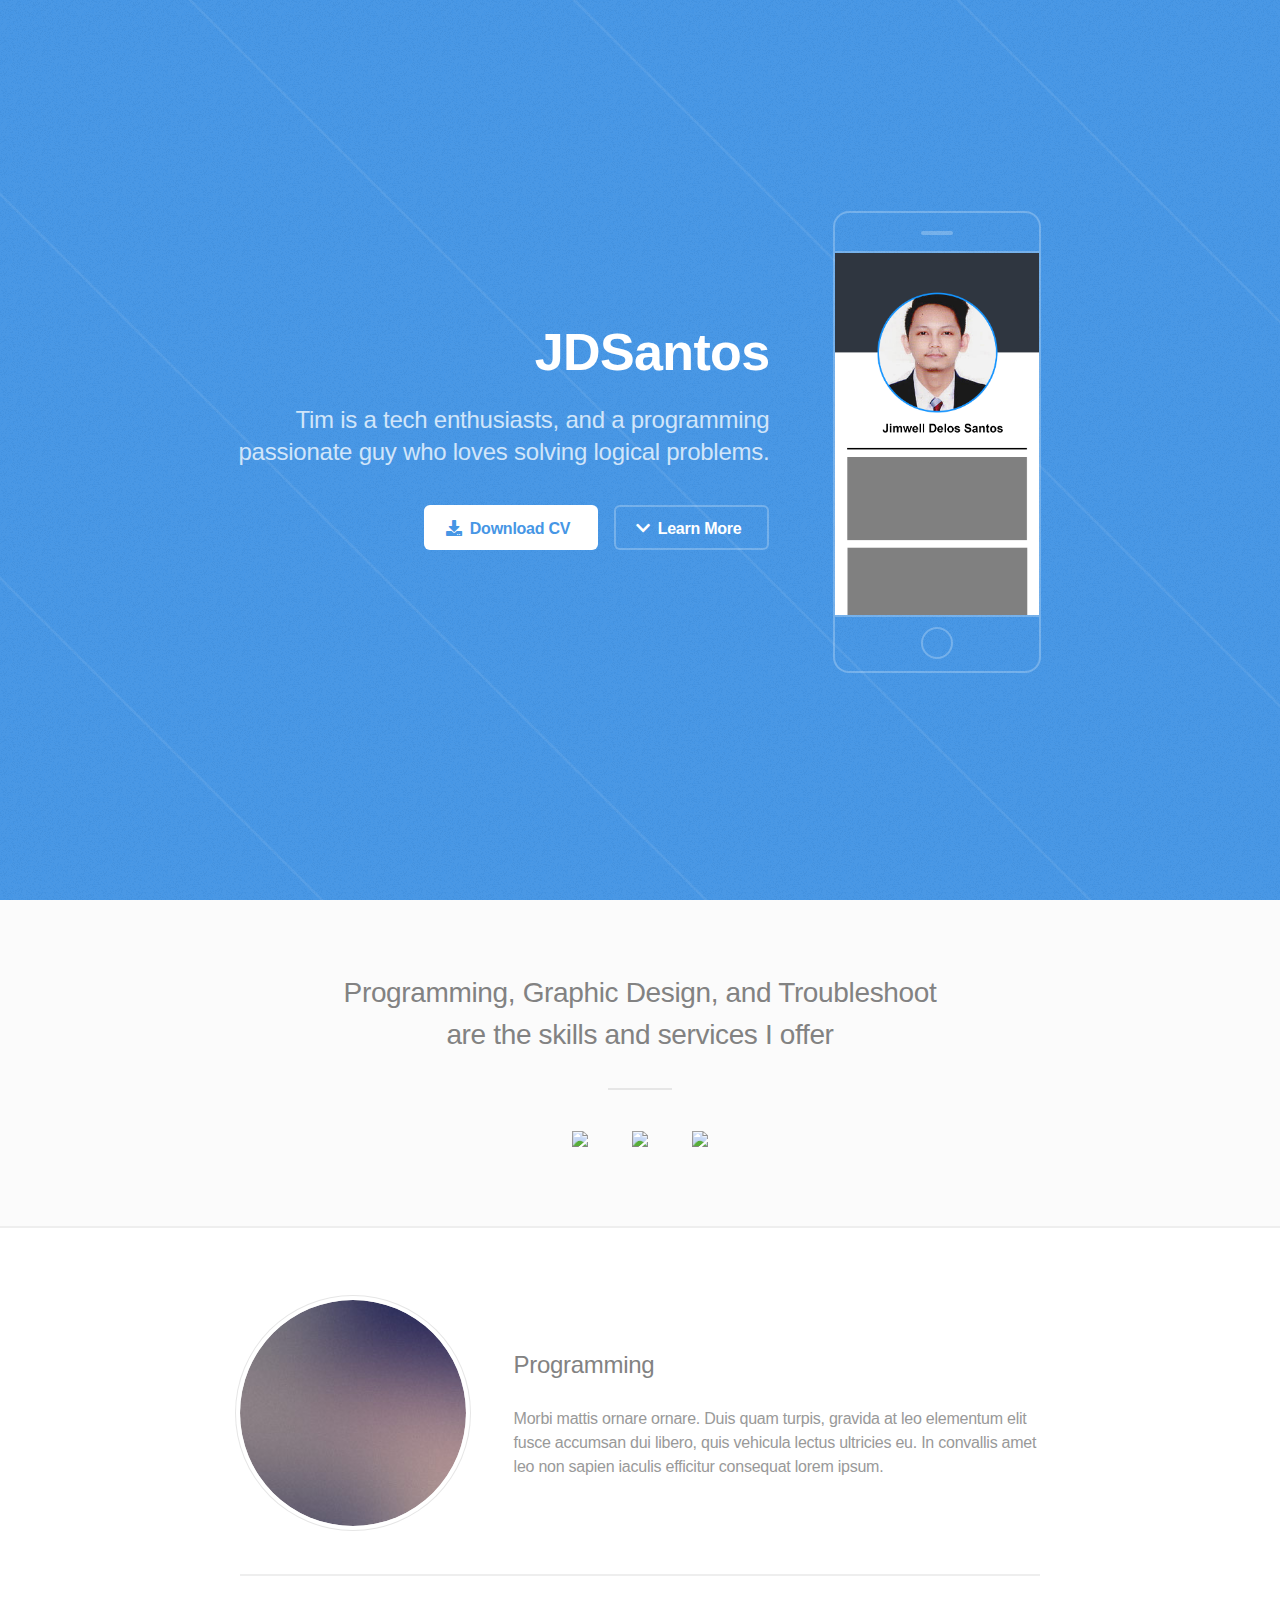
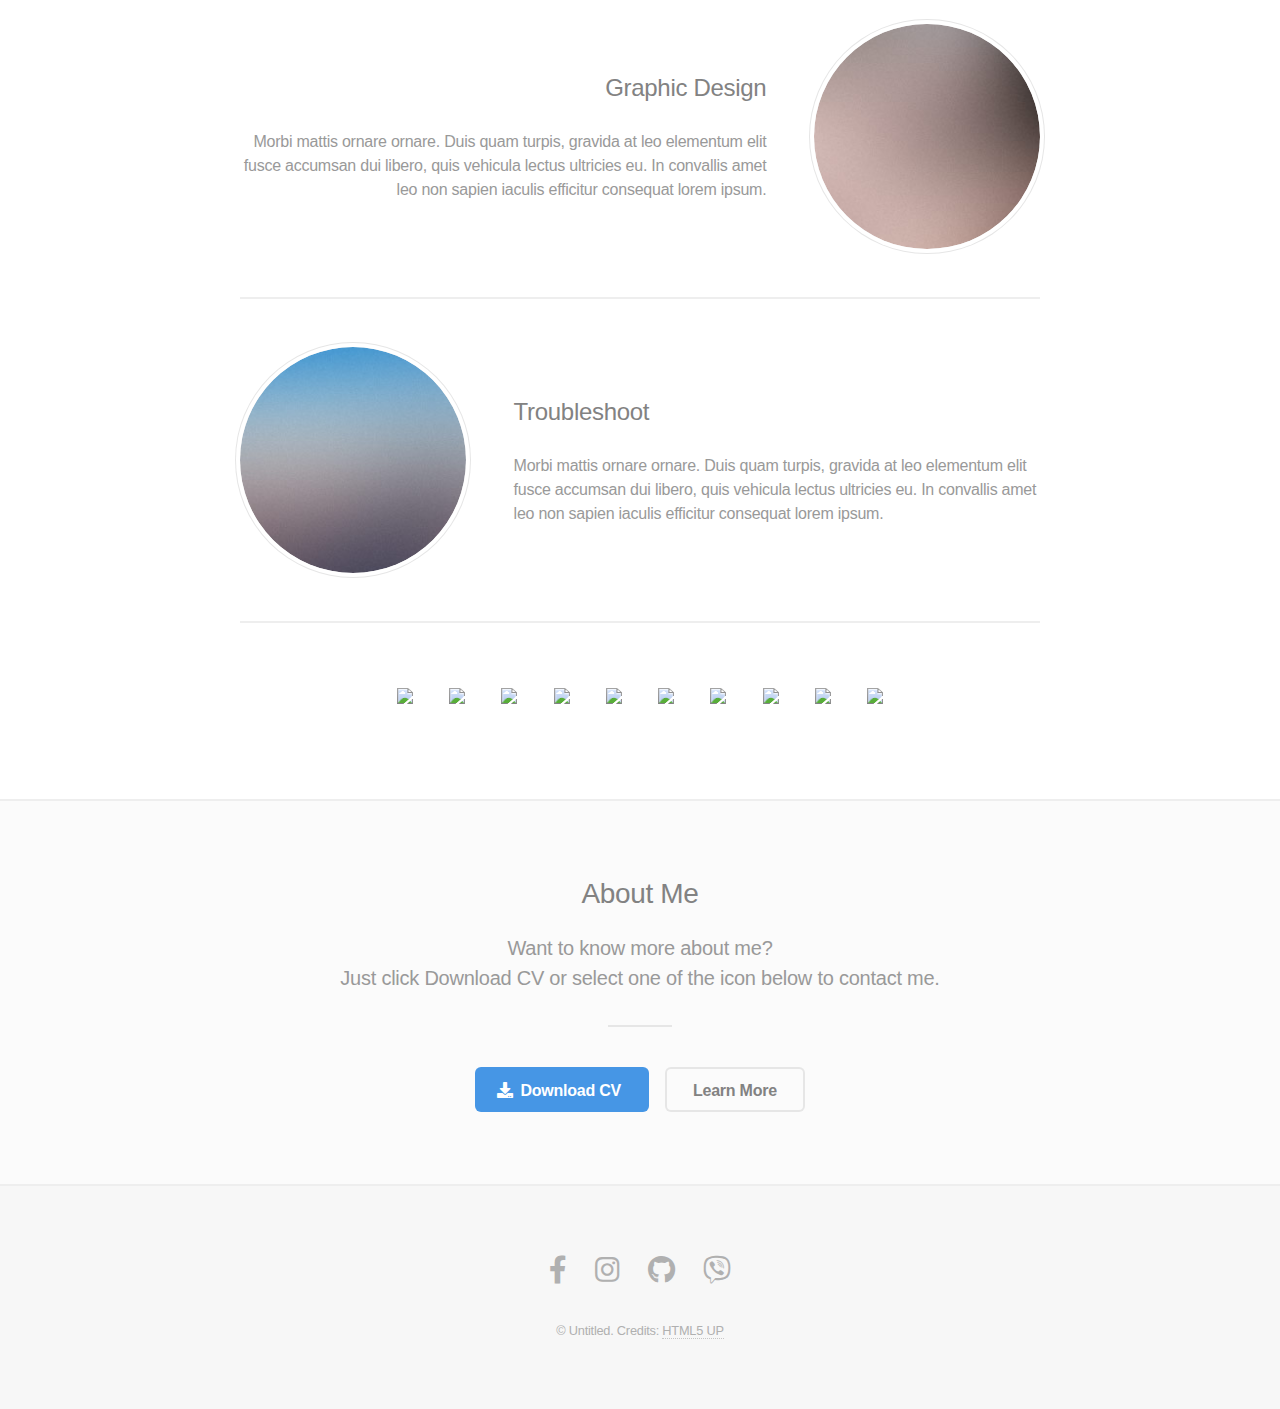
==== index.html @ bb96eb47 "Phone Screen update" ====
<!DOCTYPE HTML>
<html>
	<head>
		<title>JDSantos - Personal Website</title>
		<meta charset="utf-8" />
		<meta name="viewport" content="width=device-width, initial-scale=1, user-scalable=no" />
		<link rel="stylesheet" href="assets/css/main.css" />
		<link rel="stylesheet" href="https://cdn.jsdelivr.net/gh/devicons/devicon@v2.12.0/devicon.min.css">
		<noscript><link rel="stylesheet" href="assets/css/noscript.css" /></noscript>
	</head>
	<body class="is-preload">

		<!-- Header -->
			<header id="header">
				<div class="content">
					<h1><a href="#">JDSantos</a></h1>
					<p>Tim is a tech enthusiasts, and a programming <br />
					 passionate guy who loves solving logical problems.</p>
					<ul class="actions">
						<li><a href="#" class="button primary icon solid fa-download">Download CV</a></li>
						<li><a href="#one" class="button icon solid fa-chevron-down scrolly">Learn More</a></li>
					</ul>
				</div>
				<div class="image phone">
					<div class="inner">
						<img src="images/phone-screen.jpg" alt="" />
					</div>
				</div>
			</header>

		<!-- One -->
			<section id="one" class="wrapper style2 special">
				<header class="major">
					<h2>Programming, Graphic Design, and Troubleshoot
					<br> are the skills and services I offer</h2>
				</header>
				<ul class="icons major">
					<li><img src="https://img.icons8.com/ios/50/000000/programming.png"/></li>
					<li><img src="https://img.icons8.com/ios/50/000000/pen.png"/></li>
					<li><img src="https://img.icons8.com/ios/50/000000/computer-support.png"/></li>
				</ul>
			</section>

		<!-- Two -->
			<section id="two" class="wrapper">
				<div class="inner alt">
					<section class="spotlight">
						<div class="image"><img src="images/pic01.jpg" alt="" /></div>
						<div class="content">
							<h3>Programming</h3>
							<p>Morbi mattis ornare ornare. Duis quam turpis, gravida at leo elementum elit fusce accumsan dui libero, quis vehicula lectus ultricies eu. In convallis amet leo non sapien iaculis efficitur consequat lorem ipsum.</p>
						</div>
					</section>
					<section class="spotlight">
						<div class="image"><img src="images/pic02.jpg" alt="" /></div>
						<div class="content">
							<h3>Graphic Design</h3>
							<p>Morbi mattis ornare ornare. Duis quam turpis, gravida at leo elementum elit fusce accumsan dui libero, quis vehicula lectus ultricies eu. In convallis amet leo non sapien iaculis efficitur consequat lorem ipsum.</p>
						</div>
					</section>
					<section class="spotlight">
						<div class="image"><img src="images/pic03.jpg" alt="" /></div>
						<div class="content">
							<h3>Troubleshoot</h3>
							<p>Morbi mattis ornare ornare. Duis quam turpis, gravida at leo elementum elit fusce accumsan dui libero, quis vehicula lectus ultricies eu. In convallis amet leo non sapien iaculis efficitur consequat lorem ipsum.</p>
						</div>
					</section>

					<section class="special">
						<ul class="icons labeled">
							<li><img src="https://img.icons8.com/color/96/000000/android-os.png"/></li>
							<li><img src="https://img.icons8.com/color/96/000000/firebase.png"/></li>
							<li><img src="https://img.icons8.com/color/96/000000/java-coffee-cup-logo--v1.png"/></li>
							<li><img src="https://img.icons8.com/color/96/000000/c-plus-plus-logo.png"/></li>
							<li><img src="https://img.icons8.com/color/96/000000/html-5--v1.png"/></li>
							<li><img src="https://img.icons8.com/color/96/000000/css3.png"/></li>
							<li><img src="https://img.icons8.com/color/96/000000/javascript--v1.png"/></li>
							<li><img src="https://img.icons8.com/color/96/000000/adobe-photoshop--v1.png"/></li>
							<li><img src="https://img.icons8.com/color/96/000000/adobe-illustrator--v1.png"/></li>
							<li><img src="https://img.icons8.com/color/96/000000/adobe-dreamweaver--v1.png"/></li>
						</ul>
					</section>
				</div>
			</section>

		<!-- Three -->
			<section id="three" class="wrapper style2 special">
				<header class="major">
					<h2>About Me</h2>
					<p>Want to know more about me? <br> Just click Download CV or select one of the icon below to contact me.</p>
				</header>
				<ul class="actions special">
					<li><a href="#" class="button primary icon solid fa-download">Download CV</a></li>
					<li><a href="#" class="button">Learn More</a></li>
				</ul>
			</section>

		<!-- Footer -->
			<footer id="footer">
				<ul class="icons">
					<li>
						<a href="https://www.facebook.com/BringMeToTheHorizon" class="icon brands fa-facebook-f">
							<span class="label">Facebook</span>
						</a>
					</li>
					<li>
						<a href="#" class="icon brands fa-instagram">
							<span class="label">Instagram</span>
						</a>
					</li>
					<li>
						<a href="https://github.com/JDSntos?tab=repositories" class="icon brands fa-github">
							<span class="label">Github</span>
						</a>
					</li>
					<li>
						<a href="https://vb.me/letsChatOnViber" class="icon brands fa-viber">
							<span class="label">Viber</span>
						</a>
					</li>
				</ul>
				<p class="copyright">&copy; Untitled. Credits: <a href="http://html5up.net">HTML5 UP</a></p>
			</footer>

		<!-- Scripts -->
			<script src="assets/js/jquery.min.js"></script>
			<script src="assets/js/jquery.scrolly.min.js"></script>
			<script src="assets/js/browser.min.js"></script>
			<script src="assets/js/breakpoints.min.js"></script>
			<script src="assets/js/util.js"></script>
			<script src="assets/js/main.js"></script>

	</body>
</html>
---- assets/css/main.css ----
@import url(fontawesome-all.min.css);

/*
	Fractal by HTML5 UP
	html5up.net | @ajlkn
	Free for personal and commercial use under the CCA 3.0 license (html5up.net/license)
*/

html, body, div, span, applet, object,
iframe, h1, h2, h3, h4, h5, h6, p, blockquote,
pre, a, abbr, acronym, address, big, cite,
code, del, dfn, em, img, ins, kbd, q, s, samp,
small, strike, strong, sub, sup, tt, var, b,
u, i, center, dl, dt, dd, ol, ul, li, fieldset,
form, label, legend, table, caption, tbody,
tfoot, thead, tr, th, td, article, aside,
canvas, details, embed, figure, figcaption,
footer, header, hgroup, menu, nav, output, ruby,
section, summary, time, mark, audio, video {
	margin: 0;
	padding: 0;
	border: 0;
	font-size: 100%;
	font: inherit;
	vertical-align: baseline;}

article, aside, details, figcaption, figure,
footer, header, hgroup, menu, nav, section {
	display: block;}

body {
	line-height: 1;
}

ol, ul {
	list-style: none;
}

blockquote, q {
	quotes: none;
}

	blockquote:before, blockquote:after, q:before, q:after {
		content: '';
		content: none;
	}

table {
	border-collapse: collapse;
	border-spacing: 0;
}

body {
	-webkit-text-size-adjust: none;
}

mark {
	background-color: transparent;
	color: inherit;
}

input::-moz-focus-inner {
	border: 0;
	padding: 0;
}

input, select, textarea {
	-moz-appearance: none;
	-webkit-appearance: none;
	-ms-appearance: none;
	appearance: none;
}

/* Basic */

	@-ms-viewport {
		width: device-width;
	}

	body {
		-ms-overflow-style: scrollbar;
	}

	@media screen and (max-width: 360px) {

		html, body {
			min-width: 320px;
		}

	}

	html {
		box-sizing: border-box;
	}

	*, *:before, *:after {
		box-sizing: inherit;
	}

	body {
		background: #ffffff;
	}

		body.is-preload *, body.is-preload *:before, body.is-preload *:after {
			-moz-animation: none !important;
			-webkit-animation: none !important;
			-ms-animation: none !important;
			animation: none !important;
			-moz-transition: none !important;
			-webkit-transition: none !important;
			-ms-transition: none !important;
			transition: none !important;
		}

/* Type */

	body {
		color: #999999;
	}

	html, input, select, textarea {
		font-size: 16pt;
	}

		@media screen and (max-width: 1680px) {

			html, input, select, textarea {
				font-size: 13pt;
			}

		}

		@media screen and (max-width: 1280px) {

			html, input, select, textarea {
				font-size: 12pt;
			}

		}

		@media screen and (max-width: 360px) {

			html, input, select, textarea {
				font-size: 11pt;
			}

		}

	body, input, select, textarea {
		font-family: Arial, Helvetica, sans-serif;
		font-weight: normal;
		line-height: 1.5em;
		letter-spacing: -0.015em;
	}

	a {
		-moz-transition: color 0.2s ease-in-out, border-bottom-color 0.2s ease-in-out;
		-webkit-transition: color 0.2s ease-in-out, border-bottom-color 0.2s ease-in-out;
		-ms-transition: color 0.2s ease-in-out, border-bottom-color 0.2s ease-in-out;
		transition: color 0.2s ease-in-out, border-bottom-color 0.2s ease-in-out;
		text-decoration: none;
		border-bottom: dotted 1px;
	}

		a:hover {
			border-bottom-color: transparent !important;
		}

	strong, b {
		font-weight: bold;
	}

	em, i {
		font-style: italic;
	}

	p {
		margin: 0 0 2em 0;
	}

	h1, h2, h3, h4, h5, h6 {
		font-weight: normal;
		line-height: 1em;
		margin: 0 0 1em 0;
		letter-spacing: -0.0125em;
	}

		h1 a, h2 a, h3 a, h4 a, h5 a, h6 a {
			color: inherit;
			text-decoration: none;
			border-bottom: none;
		}

		@media screen and (max-width: 980px) {

			h1 br, h2 br, h3 br, h4 br, h5 br, h6 br {
				display: none;
			}

		}

	h2 {
		font-size: 1.75em;
		line-height: 1.5em;
	}

	h3 {
		font-size: 1.5em;
		line-height: 1.5em;
	}

	h4 {
		font-size: 1.1em;
		line-height: 1.5em;
	}

	h5 {
		font-size: 0.9em;
		line-height: 1.5em;
	}

	h6 {
		font-size: 0.7em;
		line-height: 1.5em;
	}

	@media screen and (max-width: 736px) {

		h2 {
			font-size: 1.25em;
		}

		h3 {
			font-size: 1.2em;
		}

		h4 {
			font-size: 1em;
		}

	}

	sub {
		font-size: 0.8em;
		position: relative;
		top: 0.5em;
	}

	sup {
		font-size: 0.8em;
		position: relative;
		top: -0.5em;
	}

	blockquote {
		border-left-style: solid;
		border-left-width: 4px;
		font-style: italic;
		margin: 0 0 2em 0;
		padding: 0.5em 0 0.5em 2em;
	}

	code {
		border-radius: 6px;
		border-style: solid;
		border-width: 1px;
		font-family: "Courier New", monospace;
		font-size: 0.9em;
		margin: 0 0.25em;
		padding: 0.25em 0.65em;
	}

	pre {
		-webkit-overflow-scrolling: touch;
		font-family: "Courier New", monospace;
		font-size: 0.9em;
		margin: 0 0 2em 0;
	}

		pre code {
			display: block;
			line-height: 1.75em;
			padding: 1em 1.5em;
			overflow-x: auto;
		}

	hr {
		border: 0;
		border-bottom-style: solid;
		border-bottom-width: 1px;
		margin: 2em 0;
	}

		hr.major {
			margin: 3em 0;
		}

	.align-left {
		text-align: left;
	}

	.align-center {
		text-align: center;
	}

	.align-right {
		text-align: right;
	}

	input, select, textarea {
		color: #999999;
	}

	a {
		color: inherit;
		border-bottom-color: #d6d6d6;
	}

		a:hover {
			color: #4696e5;
		}

	strong, b {
		color: #828282;
	}

	h1, h2, h3, h4, h5, h6 {
		color: #828282;
	}

	blockquote {
		border-left-color: #e6e6e6;
	}

	code {
		background: rgba(144, 144, 144, 0.075);
		border-color: #e6e6e6;
	}

	hr {
		border-bottom-color: #e6e6e6;
	}

/* Row */

	.row {
		display: flex;
		flex-wrap: wrap;
		box-sizing: border-box;
		align-items: stretch;
	}

		.row > * {
			box-sizing: border-box;
		}

		.row.gtr-uniform > * > :last-child {
			margin-bottom: 0;
		}

		.row.aln-left {
			justify-content: flex-start;
		}

		.row.aln-center {
			justify-content: center;
		}

		.row.aln-right {
			justify-content: flex-end;
		}

		.row.aln-top {
			align-items: flex-start;
		}

		.row.aln-middle {
			align-items: center;
		}

		.row.aln-bottom {
			align-items: flex-end;
		}

		.row > .imp {
			order: -1;
		}

		.row > .col-1 {
			width: 8.33333%;
		}

		.row > .off-1 {
			margin-left: 8.33333%;
		}

		.row > .col-2 {
			width: 16.66667%;
		}

		.row > .off-2 {
			margin-left: 16.66667%;
		}

		.row > .col-3 {
			width: 25%;
		}

		.row > .off-3 {
			margin-left: 25%;
		}

		.row > .col-4 {
			width: 33.33333%;
		}

		.row > .off-4 {
			margin-left: 33.33333%;
		}

		.row > .col-5 {
			width: 41.66667%;
		}

		.row > .off-5 {
			margin-left: 41.66667%;
		}

		.row > .col-6 {
			width: 50%;
		}

		.row > .off-6 {
			margin-left: 50%;
		}

		.row > .col-7 {
			width: 58.33333%;
		}

		.row > .off-7 {
			margin-left: 58.33333%;
		}

		.row > .col-8 {
			width: 66.66667%;
		}

		.row > .off-8 {
			margin-left: 66.66667%;
		}

		.row > .col-9 {
			width: 75%;
		}

		.row > .off-9 {
			margin-left: 75%;
		}

		.row > .col-10 {
			width: 83.33333%;
		}

		.row > .off-10 {
			margin-left: 83.33333%;
		}

		.row > .col-11 {
			width: 91.66667%;
		}

		.row > .off-11 {
			margin-left: 91.66667%;
		}

		.row > .col-12 {
			width: 100%;
		}

		.row > .off-12 {
			margin-left: 100%;
		}

		.row.gtr-0 {
			margin-top: 0;
			margin-left: 0em;
		}

			.row.gtr-0 > * {
				padding: 0 0 0 0em;
			}

			.row.gtr-0.gtr-uniform {
				margin-top: 0em;
			}

				.row.gtr-0.gtr-uniform > * {
					padding-top: 0em;
				}

		.row.gtr-25 {
			margin-top: 0;
			margin-left: -0.375em;
		}

			.row.gtr-25 > * {
				padding: 0 0 0 0.375em;
			}

			.row.gtr-25.gtr-uniform {
				margin-top: -0.375em;
			}

				.row.gtr-25.gtr-uniform > * {
					padding-top: 0.375em;
				}

		.row.gtr-50 {
			margin-top: 0;
			margin-left: -0.75em;
		}

			.row.gtr-50 > * {
				padding: 0 0 0 0.75em;
			}

			.row.gtr-50.gtr-uniform {
				margin-top: -0.75em;
			}

				.row.gtr-50.gtr-uniform > * {
					padding-top: 0.75em;
				}

		.row {
			margin-top: 0;
			margin-left: -1.5em;
		}

			.row > * {
				padding: 0 0 0 1.5em;
			}

			.row.gtr-uniform {
				margin-top: -1.5em;
			}

				.row.gtr-uniform > * {
					padding-top: 1.5em;
				}

		.row.gtr-150 {
			margin-top: 0;
			margin-left: -2.25em;
		}

			.row.gtr-150 > * {
				padding: 0 0 0 2.25em;
			}

			.row.gtr-150.gtr-uniform {
				margin-top: -2.25em;
			}

				.row.gtr-150.gtr-uniform > * {
					padding-top: 2.25em;
				}

		.row.gtr-200 {
			margin-top: 0;
			margin-left: -3em;
		}

			.row.gtr-200 > * {
				padding: 0 0 0 3em;
			}

			.row.gtr-200.gtr-uniform {
				margin-top: -3em;
			}

				.row.gtr-200.gtr-uniform > * {
					padding-top: 3em;
				}

		@media screen and (max-width: 1680px) {

			.row {
				display: flex;
				flex-wrap: wrap;
				box-sizing: border-box;
				align-items: stretch;
			}

				.row > * {
					box-sizing: border-box;
				}

				.row.gtr-uniform > * > :last-child {
					margin-bottom: 0;
				}

				.row.aln-left {
					justify-content: flex-start;
				}

				.row.aln-center {
					justify-content: center;
				}

				.row.aln-right {
					justify-content: flex-end;
				}

				.row.aln-top {
					align-items: flex-start;
				}

				.row.aln-middle {
					align-items: center;
				}

				.row.aln-bottom {
					align-items: flex-end;
				}

				.row > .imp-xlarge {
					order: -1;
				}

				.row > .col-1-xlarge {
					width: 8.33333%;
				}

				.row > .off-1-xlarge {
					margin-left: 8.33333%;
				}

				.row > .col-2-xlarge {
					width: 16.66667%;
				}

				.row > .off-2-xlarge {
					margin-left: 16.66667%;
				}

				.row > .col-3-xlarge {
					width: 25%;
				}

				.row > .off-3-xlarge {
					margin-left: 25%;
				}

				.row > .col-4-xlarge {
					width: 33.33333%;
				}

				.row > .off-4-xlarge {
					margin-left: 33.33333%;
				}

				.row > .col-5-xlarge {
					width: 41.66667%;
				}

				.row > .off-5-xlarge {
					margin-left: 41.66667%;
				}

				.row > .col-6-xlarge {
					width: 50%;
				}

				.row > .off-6-xlarge {
					margin-left: 50%;
				}

				.row > .col-7-xlarge {
					width: 58.33333%;
				}

				.row > .off-7-xlarge {
					margin-left: 58.33333%;
				}

				.row > .col-8-xlarge {
					width: 66.66667%;
				}

				.row > .off-8-xlarge {
					margin-left: 66.66667%;
				}

				.row > .col-9-xlarge {
					width: 75%;
				}

				.row > .off-9-xlarge {
					margin-left: 75%;
				}

				.row > .col-10-xlarge {
					width: 83.33333%;
				}

				.row > .off-10-xlarge {
					margin-left: 83.33333%;
				}

				.row > .col-11-xlarge {
					width: 91.66667%;
				}

				.row > .off-11-xlarge {
					margin-left: 91.66667%;
				}

				.row > .col-12-xlarge {
					width: 100%;
				}

				.row > .off-12-xlarge {
					margin-left: 100%;
				}

				.row.gtr-0 {
					margin-top: 0;
					margin-left: 0em;
				}

					.row.gtr-0 > * {
						padding: 0 0 0 0em;
					}

					.row.gtr-0.gtr-uniform {
						margin-top: 0em;
					}

						.row.gtr-0.gtr-uniform > * {
							padding-top: 0em;
						}

				.row.gtr-25 {
					margin-top: 0;
					margin-left: -0.375em;
				}

					.row.gtr-25 > * {
						padding: 0 0 0 0.375em;
					}

					.row.gtr-25.gtr-uniform {
						margin-top: -0.375em;
					}

						.row.gtr-25.gtr-uniform > * {
							padding-top: 0.375em;
						}

				.row.gtr-50 {
					margin-top: 0;
					margin-left: -0.75em;
				}

					.row.gtr-50 > * {
						padding: 0 0 0 0.75em;
					}

					.row.gtr-50.gtr-uniform {
						margin-top: -0.75em;
					}

						.row.gtr-50.gtr-uniform > * {
							padding-top: 0.75em;
						}

				.row {
					margin-top: 0;
					margin-left: -1.5em;
				}

					.row > * {
						padding: 0 0 0 1.5em;
					}

					.row.gtr-uniform {
						margin-top: -1.5em;
					}

						.row.gtr-uniform > * {
							padding-top: 1.5em;
						}

				.row.gtr-150 {
					margin-top: 0;
					margin-left: -2.25em;
				}

					.row.gtr-150 > * {
						padding: 0 0 0 2.25em;
					}

					.row.gtr-150.gtr-uniform {
						margin-top: -2.25em;
					}

						.row.gtr-150.gtr-uniform > * {
							padding-top: 2.25em;
						}

				.row.gtr-200 {
					margin-top: 0;
					margin-left: -3em;
				}

					.row.gtr-200 > * {
						padding: 0 0 0 3em;
					}

					.row.gtr-200.gtr-uniform {
						margin-top: -3em;
					}

						.row.gtr-200.gtr-uniform > * {
							padding-top: 3em;
						}

		}

		@media screen and (max-width: 1280px) {

			.row {
				display: flex;
				flex-wrap: wrap;
				box-sizing: border-box;
				align-items: stretch;
			}

				.row > * {
					box-sizing: border-box;
				}

				.row.gtr-uniform > * > :last-child {
					margin-bottom: 0;
				}

				.row.aln-left {
					justify-content: flex-start;
				}

				.row.aln-center {
					justify-content: center;
				}

				.row.aln-right {
					justify-content: flex-end;
				}

				.row.aln-top {
					align-items: flex-start;
				}

				.row.aln-middle {
					align-items: center;
				}

				.row.aln-bottom {
					align-items: flex-end;
				}

				.row > .imp-large {
					order: -1;
				}

				.row > .col-1-large {
					width: 8.33333%;
				}

				.row > .off-1-large {
					margin-left: 8.33333%;
				}

				.row > .col-2-large {
					width: 16.66667%;
				}

				.row > .off-2-large {
					margin-left: 16.66667%;
				}

				.row > .col-3-large {
					width: 25%;
				}

				.row > .off-3-large {
					margin-left: 25%;
				}

				.row > .col-4-large {
					width: 33.33333%;
				}

				.row > .off-4-large {
					margin-left: 33.33333%;
				}

				.row > .col-5-large {
					width: 41.66667%;
				}

				.row > .off-5-large {
					margin-left: 41.66667%;
				}

				.row > .col-6-large {
					width: 50%;
				}

				.row > .off-6-large {
					margin-left: 50%;
				}

				.row > .col-7-large {
					width: 58.33333%;
				}

				.row > .off-7-large {
					margin-left: 58.33333%;
				}

				.row > .col-8-large {
					width: 66.66667%;
				}

				.row > .off-8-large {
					margin-left: 66.66667%;
				}

				.row > .col-9-large {
					width: 75%;
				}

				.row > .off-9-large {
					margin-left: 75%;
				}

				.row > .col-10-large {
					width: 83.33333%;
				}

				.row > .off-10-large {
					margin-left: 83.33333%;
				}

				.row > .col-11-large {
					width: 91.66667%;
				}

				.row > .off-11-large {
					margin-left: 91.66667%;
				}

				.row > .col-12-large {
					width: 100%;
				}

				.row > .off-12-large {
					margin-left: 100%;
				}

				.row.gtr-0 {
					margin-top: 0;
					margin-left: 0em;
				}

					.row.gtr-0 > * {
						padding: 0 0 0 0em;
					}

					.row.gtr-0.gtr-uniform {
						margin-top: 0em;
					}

						.row.gtr-0.gtr-uniform > * {
							padding-top: 0em;
						}

				.row.gtr-25 {
					margin-top: 0;
					margin-left: -0.375em;
				}

					.row.gtr-25 > * {
						padding: 0 0 0 0.375em;
					}

					.row.gtr-25.gtr-uniform {
						margin-top: -0.375em;
					}

						.row.gtr-25.gtr-uniform > * {
							padding-top: 0.375em;
						}

				.row.gtr-50 {
					margin-top: 0;
					margin-left: -0.75em;
				}

					.row.gtr-50 > * {
						padding: 0 0 0 0.75em;
					}

					.row.gtr-50.gtr-uniform {
						margin-top: -0.75em;
					}

						.row.gtr-50.gtr-uniform > * {
							padding-top: 0.75em;
						}

				.row {
					margin-top: 0;
					margin-left: -1.5em;
				}

					.row > * {
						padding: 0 0 0 1.5em;
					}

					.row.gtr-uniform {
						margin-top: -1.5em;
					}

						.row.gtr-uniform > * {
							padding-top: 1.5em;
						}

				.row.gtr-150 {
					margin-top: 0;
					margin-left: -2.25em;
				}

					.row.gtr-150 > * {
						padding: 0 0 0 2.25em;
					}

					.row.gtr-150.gtr-uniform {
						margin-top: -2.25em;
					}

						.row.gtr-150.gtr-uniform > * {
							padding-top: 2.25em;
						}

				.row.gtr-200 {
					margin-top: 0;
					margin-left: -3em;
				}

					.row.gtr-200 > * {
						padding: 0 0 0 3em;
					}

					.row.gtr-200.gtr-uniform {
						margin-top: -3em;
					}

						.row.gtr-200.gtr-uniform > * {
							padding-top: 3em;
						}

		}

		@media screen and (max-width: 980px) {

			.row {
				display: flex;
				flex-wrap: wrap;
				box-sizing: border-box;
				align-items: stretch;
			}

				.row > * {
					box-sizing: border-box;
				}

				.row.gtr-uniform > * > :last-child {
					margin-bottom: 0;
				}

				.row.aln-left {
					justify-content: flex-start;
				}

				.row.aln-center {
					justify-content: center;
				}

				.row.aln-right {
					justify-content: flex-end;
				}

				.row.aln-top {
					align-items: flex-start;
				}

				.row.aln-middle {
					align-items: center;
				}

				.row.aln-bottom {
					align-items: flex-end;
				}

				.row > .imp-medium {
					order: -1;
				}

				.row > .col-1-medium {
					width: 8.33333%;
				}

				.row > .off-1-medium {
					margin-left: 8.33333%;
				}

				.row > .col-2-medium {
					width: 16.66667%;
				}

				.row > .off-2-medium {
					margin-left: 16.66667%;
				}

				.row > .col-3-medium {
					width: 25%;
				}

				.row > .off-3-medium {
					margin-left: 25%;
				}

				.row > .col-4-medium {
					width: 33.33333%;
				}

				.row > .off-4-medium {
					margin-left: 33.33333%;
				}

				.row > .col-5-medium {
					width: 41.66667%;
				}

				.row > .off-5-medium {
					margin-left: 41.66667%;
				}

				.row > .col-6-medium {
					width: 50%;
				}

				.row > .off-6-medium {
					margin-left: 50%;
				}

				.row > .col-7-medium {
					width: 58.33333%;
				}

				.row > .off-7-medium {
					margin-left: 58.33333%;
				}

				.row > .col-8-medium {
					width: 66.66667%;
				}

				.row > .off-8-medium {
					margin-left: 66.66667%;
				}

				.row > .col-9-medium {
					width: 75%;
				}

				.row > .off-9-medium {
					margin-left: 75%;
				}

				.row > .col-10-medium {
					width: 83.33333%;
				}

				.row > .off-10-medium {
					margin-left: 83.33333%;
				}

				.row > .col-11-medium {
					width: 91.66667%;
				}

				.row > .off-11-medium {
					margin-left: 91.66667%;
				}

				.row > .col-12-medium {
					width: 100%;
				}

				.row > .off-12-medium {
					margin-left: 100%;
				}

				.row.gtr-0 {
					margin-top: 0;
					margin-left: 0em;
				}

					.row.gtr-0 > * {
						padding: 0 0 0 0em;
					}

					.row.gtr-0.gtr-uniform {
						margin-top: 0em;
					}

						.row.gtr-0.gtr-uniform > * {
							padding-top: 0em;
						}

				.row.gtr-25 {
					margin-top: 0;
					margin-left: -0.375em;
				}

					.row.gtr-25 > * {
						padding: 0 0 0 0.375em;
					}

					.row.gtr-25.gtr-uniform {
						margin-top: -0.375em;
					}

						.row.gtr-25.gtr-uniform > * {
							padding-top: 0.375em;
						}

				.row.gtr-50 {
					margin-top: 0;
					margin-left: -0.75em;
				}

					.row.gtr-50 > * {
						padding: 0 0 0 0.75em;
					}

					.row.gtr-50.gtr-uniform {
						margin-top: -0.75em;
					}

						.row.gtr-50.gtr-uniform > * {
							padding-top: 0.75em;
						}

				.row {
					margin-top: 0;
					margin-left: -1.5em;
				}

					.row > * {
						padding: 0 0 0 1.5em;
					}

					.row.gtr-uniform {
						margin-top: -1.5em;
					}

						.row.gtr-uniform > * {
							padding-top: 1.5em;
						}

				.row.gtr-150 {
					margin-top: 0;
					margin-left: -2.25em;
				}

					.row.gtr-150 > * {
						padding: 0 0 0 2.25em;
					}

					.row.gtr-150.gtr-uniform {
						margin-top: -2.25em;
					}

						.row.gtr-150.gtr-uniform > * {
							padding-top: 2.25em;
						}

				.row.gtr-200 {
					margin-top: 0;
					margin-left: -3em;
				}

					.row.gtr-200 > * {
						padding: 0 0 0 3em;
					}

					.row.gtr-200.gtr-uniform {
						margin-top: -3em;
					}

						.row.gtr-200.gtr-uniform > * {
							padding-top: 3em;
						}

		}

		@media screen and (max-width: 736px) {

			.row {
				display: flex;
				flex-wrap: wrap;
				box-sizing: border-box;
				align-items: stretch;
			}

				.row > * {
					box-sizing: border-box;
				}

				.row.gtr-uniform > * > :last-child {
					margin-bottom: 0;
				}

				.row.aln-left {
					justify-content: flex-start;
				}

				.row.aln-center {
					justify-content: center;
				}

				.row.aln-right {
					justify-content: flex-end;
				}

				.row.aln-top {
					align-items: flex-start;
				}

				.row.aln-middle {
					align-items: center;
				}

				.row.aln-bottom {
					align-items: flex-end;
				}

				.row > .imp-small {
					order: -1;
				}

				.row > .col-1-small {
					width: 8.33333%;
				}

				.row > .off-1-small {
					margin-left: 8.33333%;
				}

				.row > .col-2-small {
					width: 16.66667%;
				}

				.row > .off-2-small {
					margin-left: 16.66667%;
				}

				.row > .col-3-small {
					width: 25%;
				}

				.row > .off-3-small {
					margin-left: 25%;
				}

				.row > .col-4-small {
					width: 33.33333%;
				}

				.row > .off-4-small {
					margin-left: 33.33333%;
				}

				.row > .col-5-small {
					width: 41.66667%;
				}

				.row > .off-5-small {
					margin-left: 41.66667%;
				}

				.row > .col-6-small {
					width: 50%;
				}

				.row > .off-6-small {
					margin-left: 50%;
				}

				.row > .col-7-small {
					width: 58.33333%;
				}

				.row > .off-7-small {
					margin-left: 58.33333%;
				}

				.row > .col-8-small {
					width: 66.66667%;
				}

				.row > .off-8-small {
					margin-left: 66.66667%;
				}

				.row > .col-9-small {
					width: 75%;
				}

				.row > .off-9-small {
					margin-left: 75%;
				}

				.row > .col-10-small {
					width: 83.33333%;
				}

				.row > .off-10-small {
					margin-left: 83.33333%;
				}

				.row > .col-11-small {
					width: 91.66667%;
				}

				.row > .off-11-small {
					margin-left: 91.66667%;
				}

				.row > .col-12-small {
					width: 100%;
				}

				.row > .off-12-small {
					margin-left: 100%;
				}

				.row.gtr-0 {
					margin-top: 0;
					margin-left: 0em;
				}

					.row.gtr-0 > * {
						padding: 0 0 0 0em;
					}

					.row.gtr-0.gtr-uniform {
						margin-top: 0em;
					}

						.row.gtr-0.gtr-uniform > * {
							padding-top: 0em;
						}

				.row.gtr-25 {
					margin-top: 0;
					margin-left: -0.375em;
				}

					.row.gtr-25 > * {
						padding: 0 0 0 0.375em;
					}

					.row.gtr-25.gtr-uniform {
						margin-top: -0.375em;
					}

						.row.gtr-25.gtr-uniform > * {
							padding-top: 0.375em;
						}

				.row.gtr-50 {
					margin-top: 0;
					margin-left: -0.75em;
				}

					.row.gtr-50 > * {
						padding: 0 0 0 0.75em;
					}

					.row.gtr-50.gtr-uniform {
						margin-top: -0.75em;
					}

						.row.gtr-50.gtr-uniform > * {
							padding-top: 0.75em;
						}

				.row {
					margin-top: 0;
					margin-left: -1.5em;
				}

					.row > * {
						padding: 0 0 0 1.5em;
					}

					.row.gtr-uniform {
						margin-top: -1.5em;
					}

						.row.gtr-uniform > * {
							padding-top: 1.5em;
						}

				.row.gtr-150 {
					margin-top: 0;
					margin-left: -2.25em;
				}

					.row.gtr-150 > * {
						padding: 0 0 0 2.25em;
					}

					.row.gtr-150.gtr-uniform {
						margin-top: -2.25em;
					}

						.row.gtr-150.gtr-uniform > * {
							padding-top: 2.25em;
						}

				.row.gtr-200 {
					margin-top: 0;
					margin-left: -3em;
				}

					.row.gtr-200 > * {
						padding: 0 0 0 3em;
					}

					.row.gtr-200.gtr-uniform {
						margin-top: -3em;
					}

						.row.gtr-200.gtr-uniform > * {
							padding-top: 3em;
						}

		}

		@media screen and (max-width: 480px) {

			.row {
				display: flex;
				flex-wrap: wrap;
				box-sizing: border-box;
				align-items: stretch;
			}

				.row > * {
					box-sizing: border-box;
				}

				.row.gtr-uniform > * > :last-child {
					margin-bottom: 0;
				}

				.row.aln-left {
					justify-content: flex-start;
				}

				.row.aln-center {
					justify-content: center;
				}

				.row.aln-right {
					justify-content: flex-end;
				}

				.row.aln-top {
					align-items: flex-start;
				}

				.row.aln-middle {
					align-items: center;
				}

				.row.aln-bottom {
					align-items: flex-end;
				}

				.row > .imp-xsmall {
					order: -1;
				}

				.row > .col-1-xsmall {
					width: 8.33333%;
				}

				.row > .off-1-xsmall {
					margin-left: 8.33333%;
				}

				.row > .col-2-xsmall {
					width: 16.66667%;
				}

				.row > .off-2-xsmall {
					margin-left: 16.66667%;
				}

				.row > .col-3-xsmall {
					width: 25%;
				}

				.row > .off-3-xsmall {
					margin-left: 25%;
				}

				.row > .col-4-xsmall {
					width: 33.33333%;
				}

				.row > .off-4-xsmall {
					margin-left: 33.33333%;
				}

				.row > .col-5-xsmall {
					width: 41.66667%;
				}

				.row > .off-5-xsmall {
					margin-left: 41.66667%;
				}

				.row > .col-6-xsmall {
					width: 50%;
				}

				.row > .off-6-xsmall {
					margin-left: 50%;
				}

				.row > .col-7-xsmall {
					width: 58.33333%;
				}

				.row > .off-7-xsmall {
					margin-left: 58.33333%;
				}

				.row > .col-8-xsmall {
					width: 66.66667%;
				}

				.row > .off-8-xsmall {
					margin-left: 66.66667%;
				}

				.row > .col-9-xsmall {
					width: 75%;
				}

				.row > .off-9-xsmall {
					margin-left: 75%;
				}

				.row > .col-10-xsmall {
					width: 83.33333%;
				}

				.row > .off-10-xsmall {
					margin-left: 83.33333%;
				}

				.row > .col-11-xsmall {
					width: 91.66667%;
				}

				.row > .off-11-xsmall {
					margin-left: 91.66667%;
				}

				.row > .col-12-xsmall {
					width: 100%;
				}

				.row > .off-12-xsmall {
					margin-left: 100%;
				}

				.row.gtr-0 {
					margin-top: 0;
					margin-left: 0em;
				}

					.row.gtr-0 > * {
						padding: 0 0 0 0em;
					}

					.row.gtr-0.gtr-uniform {
						margin-top: 0em;
					}

						.row.gtr-0.gtr-uniform > * {
							padding-top: 0em;
						}

				.row.gtr-25 {
					margin-top: 0;
					margin-left: -0.375em;
				}

					.row.gtr-25 > * {
						padding: 0 0 0 0.375em;
					}

					.row.gtr-25.gtr-uniform {
						margin-top: -0.375em;
					}

						.row.gtr-25.gtr-uniform > * {
							padding-top: 0.375em;
						}

				.row.gtr-50 {
					margin-top: 0;
					margin-left: -0.75em;
				}

					.row.gtr-50 > * {
						padding: 0 0 0 0.75em;
					}

					.row.gtr-50.gtr-uniform {
						margin-top: -0.75em;
					}

						.row.gtr-50.gtr-uniform > * {
							padding-top: 0.75em;
						}

				.row {
					margin-top: 0;
					margin-left: -1.5em;
				}

					.row > * {
						padding: 0 0 0 1.5em;
					}

					.row.gtr-uniform {
						margin-top: -1.5em;
					}

						.row.gtr-uniform > * {
							padding-top: 1.5em;
						}

				.row.gtr-150 {
					margin-top: 0;
					margin-left: -2.25em;
				}

					.row.gtr-150 > * {
						padding: 0 0 0 2.25em;
					}

					.row.gtr-150.gtr-uniform {
						margin-top: -2.25em;
					}

						.row.gtr-150.gtr-uniform > * {
							padding-top: 2.25em;
						}

				.row.gtr-200 {
					margin-top: 0;
					margin-left: -3em;
				}

					.row.gtr-200 > * {
						padding: 0 0 0 3em;
					}

					.row.gtr-200.gtr-uniform {
						margin-top: -3em;
					}

						.row.gtr-200.gtr-uniform > * {
							padding-top: 3em;
						}

		}

/* Box */

	.box {
		border-radius: 6px;
		border: solid 1px #e6e6e6;
		margin-bottom: 2em;
		padding: 1.5em;
	}

		.box > :last-child,
		.box > :last-child > :last-child,
		.box > :last-child > :last-child > :last-child {
			margin-bottom: 0;
		}

		.box.alt {
			border: 0;
			border-radius: 0;
			padding: 0;
		}

/* Button */

	input[type="submit"],
	input[type="reset"],
	input[type="button"],
	button,
	.button {
		-moz-appearance: none;
		-webkit-appearance: none;
		-ms-appearance: none;
		appearance: none;
		-moz-transition: background-color 0.2s ease-in-out, color 0.2s ease-in-out;
		-webkit-transition: background-color 0.2s ease-in-out, color 0.2s ease-in-out;
		-ms-transition: background-color 0.2s ease-in-out, color 0.2s ease-in-out;
		transition: background-color 0.2s ease-in-out, color 0.2s ease-in-out;
		border-radius: 6px;
		border: 0;
		cursor: pointer;
		display: inline-block;
		font-weight: bold;
		height: 2.85em;
		line-height: 2.95em;
		padding: 0 1.75em;
		text-align: center;
		text-decoration: none;
		white-space: nowrap;
	}

		input[type="submit"].icon,
		input[type="reset"].icon,
		input[type="button"].icon,
		button.icon,
		.button.icon {
			padding-left: 1.35em;
		}

			input[type="submit"].icon:before,
			input[type="reset"].icon:before,
			input[type="button"].icon:before,
			button.icon:before,
			.button.icon:before {
				margin-right: 0.5em;
			}

		input[type="submit"].fit,
		input[type="reset"].fit,
		input[type="button"].fit,
		button.fit,
		.button.fit {
			width: 100%;
		}

		input[type="submit"].small,
		input[type="reset"].small,
		input[type="button"].small,
		button.small,
		.button.small {
			font-size: 0.8em;
		}

		input[type="submit"].large,
		input[type="reset"].large,
		input[type="button"].large,
		button.large,
		.button.large {
			font-size: 1.35em;
		}

		input[type="submit"].disabled, input[type="submit"]:disabled,
		input[type="reset"].disabled,
		input[type="reset"]:disabled,
		input[type="button"].disabled,
		input[type="button"]:disabled,
		button.disabled,
		button:disabled,
		.button.disabled,
		.button:disabled {
			pointer-events: none;
			cursor: default;
			opacity: 0.25;
		}

		@media screen and (max-width: 480px) {

			input[type="submit"].icon,
			input[type="reset"].icon,
			input[type="button"].icon,
			button.icon,
			.button.icon {
				padding: 0;
			}

		}

	@media screen and (max-width: 480px) and (orientation: portrait) {

		input[type="submit"],
		input[type="reset"],
		input[type="button"],
		button,
		.button {
			padding: 0;
		}

	}

	input[type="submit"],
	input[type="reset"],
	input[type="button"],
	button,
	.button {
		background-color: transparent;
		color: #828282 !important;
		box-shadow: inset 0 0 0 2px #e6e6e6;
	}

		input[type="submit"]:hover,
		input[type="reset"]:hover,
		input[type="button"]:hover,
		button:hover,
		.button:hover {
			background-color: rgba(144, 144, 144, 0.075);
		}

		input[type="submit"]:active,
		input[type="reset"]:active,
		input[type="button"]:active,
		button:active,
		.button:active {
			background-color: rgba(144, 144, 144, 0.15);
		}

		input[type="submit"].primary,
		input[type="reset"].primary,
		input[type="button"].primary,
		button.primary,
		.button.primary {
			box-shadow: none;
			background-color: #4696e5;
			color: #ffffff !important;
		}

			input[type="submit"].primary:hover,
			input[type="reset"].primary:hover,
			input[type="button"].primary:hover,
			button.primary:hover,
			.button.primary:hover {
				background-color: #5ca3e8;
			}

			input[type="submit"].primary:active,
			input[type="reset"].primary:active,
			input[type="button"].primary:active,
			button.primary:active,
			.button.primary:active {
				background-color: #3089e2;
			}

/* Form */

	form {
		margin: 0 0 2em 0;
	}

	label {
		display: block;
		font-size: 0.9em;
		font-weight: bold;
		margin: 0 0 1em 0;
	}

	input[type="text"],
	input[type="password"],
	input[type="email"],
	select,
	textarea {
		-moz-appearance: none;
		-webkit-appearance: none;
		-ms-appearance: none;
		appearance: none;
		border-radius: 6px;
		border: none;
		border-style: solid;
		border-width: 1px;
		color: inherit;
		display: block;
		outline: 0;
		padding: 0 1em;
		text-decoration: none;
		width: 100%;
	}

		input[type="text"]:invalid,
		input[type="password"]:invalid,
		input[type="email"]:invalid,
		select:invalid,
		textarea:invalid {
			box-shadow: none;
		}

	select {
		background-image: url("data:image/svg+xml;charset=utf8,%3Csvg xmlns='http://www.w3.org/2000/svg' width='40' height='40' preserveAspectRatio='none' viewBox='0 0 40 40'%3E%3Cpath d='M9.4,12.3l10.4,10.4l10.4-10.4c0.2-0.2,0.5-0.4,0.9-0.4c0.3,0,0.6,0.1,0.9,0.4l3.3,3.3c0.2,0.2,0.4,0.5,0.4,0.9 c0,0.4-0.1,0.6-0.4,0.9L20.7,31.9c-0.2,0.2-0.5,0.4-0.9,0.4c-0.3,0-0.6-0.1-0.9-0.4L4.3,17.3c-0.2-0.2-0.4-0.5-0.4-0.9 c0-0.4,0.1-0.6,0.4-0.9l3.3-3.3c0.2-0.2,0.5-0.4,0.9-0.4S9.1,12.1,9.4,12.3z' fill='%23e6e6e6' /%3E%3C/svg%3E");
		background-size: 1.25rem;
		background-repeat: no-repeat;
		background-position: calc(100% - 1rem) center;
		height: 2.75em;
		padding-right: 2.75em;
		text-overflow: ellipsis;
	}

		select option {
			color: #828282;
			background: #ffffff;
		}

		select:focus::-ms-value {
			background-color: transparent;
		}

		select::-ms-expand {
			display: none;
		}

	input[type="text"],
	input[type="password"],
	input[type="email"],
	select {
		height: 2.75em;
	}

	textarea {
		padding: 0.75em 1em;
	}

	input[type="checkbox"],
	input[type="radio"] {
		-moz-appearance: none;
		-webkit-appearance: none;
		-ms-appearance: none;
		appearance: none;
		display: block;
		float: left;
		margin-right: -2em;
		opacity: 0;
		width: 1em;
		z-index: -1;
	}

		input[type="checkbox"] + label,
		input[type="radio"] + label {
			text-decoration: none;
			cursor: pointer;
			display: inline-block;
			font-size: 1em;
			font-weight: normal;
			padding-left: 2.4em;
			padding-right: 0.75em;
			position: relative;
		}

			input[type="checkbox"] + label:before,
			input[type="radio"] + label:before {
				-moz-osx-font-smoothing: grayscale;
				-webkit-font-smoothing: antialiased;
				display: inline-block;
				font-style: normal;
				font-variant: normal;
				text-rendering: auto;
				line-height: 1;
				text-transform: none !important;
				font-family: 'Font Awesome 5 Free';
				font-weight: 900;
			}

			input[type="checkbox"] + label:before,
			input[type="radio"] + label:before {
				border-radius: 6px;
				border-style: solid;
				border-width: 1px;
				content: '';
				display: inline-block;
				font-size: 0.8em;
				height: 2.0625em;
				left: 0;
				line-height: 2.0625em;
				position: absolute;
				text-align: center;
				top: 0;
				width: 2.0625em;
			}

		input[type="checkbox"]:checked + label:before,
		input[type="radio"]:checked + label:before {
			content: '\f00c';
		}

	input[type="checkbox"] + label:before {
		border-radius: 6px;
	}

	input[type="radio"] + label:before {
		border-radius: 100%;
	}

	::-webkit-input-placeholder {
		opacity: 1.0;
	}

	:-moz-placeholder {
		opacity: 1.0;
	}

	::-moz-placeholder {
		opacity: 1.0;
	}

	:-ms-input-placeholder {
		opacity: 1.0;
	}

	.formerize-placeholder {
		opacity: 1.0;
	}

	label {
		color: #828282;
	}

	input[type="text"],
	input[type="password"],
	input[type="email"],
	select,
	textarea {
		color: inherit;
		background-color: rgba(144, 144, 144, 0.075);
		border-color: #e6e6e6;
	}

		input[type="text"]:focus,
		input[type="password"]:focus,
		input[type="email"]:focus,
		select:focus,
		textarea:focus {
			border-color: #4696e5;
			box-shadow: 0 0 0 1px #4696e5;
		}

	.select-wrapper:before {
		color: #e6e6e6;
	}

	input[type="checkbox"] + label,
	input[type="radio"] + label {
		color: #999999;
	}

		input[type="checkbox"] + label:before,
		input[type="radio"] + label:before {
			background-color: rgba(144, 144, 144, 0.075);
			border-color: #e6e6e6;
		}

	input[type="checkbox"]:checked + label:before,
	input[type="radio"]:checked + label:before {
		background-color: #4696e5;
		border-color: #4696e5;
		color: #ffffff;
	}

	input[type="checkbox"]:focus + label:before,
	input[type="radio"]:focus + label:before {
		border-color: #4696e5;
		box-shadow: 0 0 0 1px #4696e5;
	}

	::-webkit-input-placeholder {
		color: #e0e0e0 !important;
	}

	:-moz-placeholder {
		color: #e0e0e0 !important;
	}

	::-moz-placeholder {
		color: #e0e0e0 !important;
	}

	:-ms-input-placeholder {
		color: #e0e0e0 !important;
	}

	.formerize-placeholder {
		color: #e0e0e0 !important;
	}

/* Icon */

	.icon {
		text-decoration: none;
		border-bottom: none;
		position: relative;
	}

		.icon:before {
			-moz-osx-font-smoothing: grayscale;
			-webkit-font-smoothing: antialiased;
			display: inline-block;
			font-style: normal;
			font-variant: normal;
			text-rendering: auto;
			line-height: 1;
			text-transform: none !important;
			font-family: 'Font Awesome 5 Free';
			font-weight: 400;
		}

		.icon > .label {
			display: none;
		}

		.icon:before {
			line-height: inherit;
		}

		.icon.solid:before {
			font-weight: 900;
		}

		.icon.brands:before {
			font-family: 'Font Awesome 5 Brands';
		}

	.icon {
		color: #e0e0e0;
	}

/* Image */

	.image {
		border-radius: 6px;
		border: 0;
		display: inline-block;
		position: relative;
		overflow: hidden;
	}

		.image img {
			border-radius: 6px;
			display: block;
		}

		.image.left, .image.right {
			max-width: 40%;
		}

			.image.left img, .image.right img {
				width: 100%;
			}

		.image.left {
			float: left;
			margin: 0 1.5em 1em 0;
			top: 0.25em;
		}

		.image.right {
			float: right;
			margin: 0 0 1em 1.5em;
			top: 0.25em;
		}

		.image.fit {
			display: block;
			margin: 0 0 2em 0;
			width: 100%;
		}

			.image.fit img {
				width: 100%;
			}

		.image.main {
			display: block;
			margin: 0 0 3em 0;
			width: 100%;
		}

			.image.main img {
				width: 100%;
			}

		.image.phone {
			box-shadow: none;
			border-radius: 0;
			margin: 0 0 3em 0;
			width: 13em;
		}

			.image.phone img {
				border-radius: 0;
				display: block;
				position: relative;
				width: 100%;
			}

			.image.phone .inner, .image.phone:before, .image.phone:after {
				display: block;
				border: solid 2px rgba(255, 255, 255, 0.25);
			}

			.image.phone .inner {
				position: relative;
			}

				.image.phone .inner:before, .image.phone .inner:after {
					content: '';
					position: absolute;
					left: 50%;
				}

				.image.phone .inner:before {
					top: -1.375em;
					margin-left: -1em;
					width: 2em;
					height: 0.25em;
					border-radius: 0.5em;
					background: rgba(255, 255, 255, 0.25);
				}

				.image.phone .inner:after {
					bottom: -2.75em;
					margin-left: -1em;
					width: 2em;
					height: 2em;
					border-radius: 100%;
					border: solid 2px rgba(255, 255, 255, 0.25);
				}

			.image.phone:before, .image.phone:after {
				content: '';
			}

			.image.phone:before {
				height: 2.5em;
				border-radius: 1em 1em 0 0;
				border-bottom: 0;
			}

			.image.phone:after {
				height: 3.5em;
				border-radius: 0 0 1em 1em;
				border-top: 0;
			}

	.image {
		box-shadow: 0 0 0 4px #ffffff, 0 0 0 5px #e6e6e6;
	}

		.image.phone {
			box-shadow: none;
		}

			.image.phone .inner, .image.phone:before, .image.phone:after {
				border-color: #e6e6e6;
			}

			.image.phone .inner:before {
				background: #e6e6e6;
			}

			.image.phone .inner:after {
				border-color: #e6e6e6;
			}

/* List */

	ol {
		list-style: decimal;
		margin: 0 0 2em 0;
		padding-left: 1.25em;
	}

		ol li {
			padding-left: 0.25em;
		}

	ul {
		list-style: disc;
		margin: 0 0 2em 0;
		padding-left: 1em;
	}

		ul li {
			padding-left: 0.5em;
		}

		ul.alt {
			list-style: none;
			padding-left: 0;
		}

			ul.alt li {
				border-top-style: solid;
				border-top-width: 1px;
				padding: 0.5em 0;
			}

				ul.alt li:first-child {
					border-top: 0;
					padding-top: 0;
				}

	dl {
		margin: 0 0 2em 0;
	}

		dl dt {
			display: block;
			font-weight: bold;
			margin: 0 0 1em 0;
		}

		dl dd {
			margin-left: 2em;
		}

	ul.alt > li {
		border-top-color: #e6e6e6;
	}

/* Actions */

	ul.actions {
		display: -moz-flex;
		display: -webkit-flex;
		display: -ms-flex;
		display: flex;
		cursor: default;
		list-style: none;
		margin-left: -1em;
		padding-left: 0;
	}

		ul.actions li {
			padding: 0 0 0 1em;
			vertical-align: middle;
		}

		ul.actions.special {
			-moz-justify-content: center;
			-webkit-justify-content: center;
			-ms-justify-content: center;
			justify-content: center;
			width: 100%;
			margin-left: 0;
		}

			ul.actions.special li:first-child {
				padding-left: 0;
			}

		ul.actions.stacked {
			-moz-flex-direction: column;
			-webkit-flex-direction: column;
			-ms-flex-direction: column;
			flex-direction: column;
			margin-left: 0;
		}

			ul.actions.stacked li {
				padding: 1.3em 0 0 0;
			}

				ul.actions.stacked li:first-child {
					padding-top: 0;
				}

		ul.actions.fit {
			width: calc(100% + 1em);
		}

			ul.actions.fit li {
				-moz-flex-grow: 1;
				-webkit-flex-grow: 1;
				-ms-flex-grow: 1;
				flex-grow: 1;
				-moz-flex-shrink: 1;
				-webkit-flex-shrink: 1;
				-ms-flex-shrink: 1;
				flex-shrink: 1;
				width: 100%;
			}

				ul.actions.fit li > * {
					width: 100%;
				}

			ul.actions.fit.stacked {
				width: 100%;
			}

		@media screen and (max-width: 480px) {

			ul.actions:not(.fixed) {
				-moz-flex-direction: column;
				-webkit-flex-direction: column;
				-ms-flex-direction: column;
				flex-direction: column;
				margin-left: 0;
				width: 100% !important;
			}

				ul.actions:not(.fixed) li {
					-moz-flex-grow: 1;
					-webkit-flex-grow: 1;
					-ms-flex-grow: 1;
					flex-grow: 1;
					-moz-flex-shrink: 1;
					-webkit-flex-shrink: 1;
					-ms-flex-shrink: 1;
					flex-shrink: 1;
					padding: 1em 0 0 0;
					text-align: center;
					width: 100%;
				}

					ul.actions:not(.fixed) li > * {
						width: 100%;
					}

					ul.actions:not(.fixed) li:first-child {
						padding-top: 0;
					}

					ul.actions:not(.fixed) li input[type="submit"],
					ul.actions:not(.fixed) li input[type="reset"],
					ul.actions:not(.fixed) li input[type="button"],
					ul.actions:not(.fixed) li button,
					ul.actions:not(.fixed) li .button {
						width: 100%;
					}

						ul.actions:not(.fixed) li input[type="submit"].icon:before,
						ul.actions:not(.fixed) li input[type="reset"].icon:before,
						ul.actions:not(.fixed) li input[type="button"].icon:before,
						ul.actions:not(.fixed) li button.icon:before,
						ul.actions:not(.fixed) li .button.icon:before {
							margin-left: -0.5em;
						}

		}

/* Icons */

	ul.icons {
		cursor: default;
		list-style: none;
		padding-left: 0;
	}

		ul.icons li {
			display: inline-block;
			padding: 0 1.5em 0 0;
		}

			ul.icons li:last-child {
				padding-right: 0 !important;
			}

			ul.icons li .icon:before {
				font-size: 1.75rem;
			}

		ul.icons.major li {
			padding: 0 2.5em 0 0;
		}

			ul.icons.major li .icon:before {
				font-size: 2.75rem;
			}

		@media screen and (max-width: 736px) {

			ul.icons.major li {
				padding: 0 1.25em 0 0;
			}

				ul.icons.major li .icon:before {
					font-size: 1.75rem;
				}

		}

		ul.icons.labeled li {
			margin: 1em 0;
			padding: 0 2em 0 0;
		}

			ul.icons.labeled li .icon:before {
				vertical-align: middle;
				font-size: 2.25rem;
				margin-right: 0.5em;
			}

			ul.icons.labeled li .icon .label {
				display: inline-block;
				vertical-align: middle;
				color: #999999;
			}

	@media screen and (max-width: 736px) and (orientation: portrait) {

		ul.icons.labeled {
			text-align: left;
			margin-right: auto;
			margin-left: auto;
			display: inline-block;
			white-space: nowrap;
		}

			ul.icons.labeled li {
				display: block;
				padding: 0;
				margin: 1.5em 0 0 0;
			}

				ul.icons.labeled li .icon:before {
					width: 1.5em;
					display: block;
					float: left;
					margin-right: 0;
				}

				ul.icons.labeled li .icon:after {
					content: '';
					display: block;
					clear: both;
				}

				ul.icons.labeled li:first-child {
					margin-top: 0;
				}

	}

/* Section/Article */

	section.special, article.special {
		text-align: center;
	}

	header p {
		position: relative;
		margin: 0 0 1.5em 0;
	}

		@media screen and (max-width: 736px) {

			header p br {
				display: none;
			}

		}

	header h2 + p {
		font-size: 1.25em;
		margin-top: -0.5em;
		line-height: 1.5em;
	}

	header h3 + p {
		font-size: 1.1em;
		margin-top: -0.25em;
		line-height: 1.5em;
	}

	header h4 + p,
	header h5 + p,
	header h6 + p {
		font-size: 0.9em;
		margin-top: -0.6em;
		line-height: 1.5em;
	}

	header.major {
		margin: 0 0 2.5em 0;
		text-align: center;
	}

		header.major:after {
			content: '';
			border-bottom: solid 2px #e6e6e6;
			display: block;
			width: 4em;
			margin: 2em auto 0 auto;
		}

		@media screen and (max-width: 736px) {

			header.major {
				margin: 0 0 2em 0;
			}

				header.major p {
					font-size: 1em;
				}

		}

/* Spotlight */

	.spotlight {
		display: -moz-flex;
		display: -webkit-flex;
		display: -ms-flex;
		display: flex;
		-moz-align-items: center;
		-webkit-align-items: center;
		-ms-align-items: center;
		align-items: center;
		margin: 0 0 2em 0;
	}

		.spotlight .image {
			width: 30%;
			border-radius: 100%;
			margin: 0 3em 0 0;
			display: block;
		}

			.spotlight .image img {
				display: block;
				border-radius: 100%;
				width: 100%;
			}

		.spotlight .content {
			width: 70%;
		}

			.spotlight .content > :last-child {
				margin-bottom: 0;
			}

		.spotlight:nth-child(2n) {
			-moz-flex-direction: row-reverse;
			-webkit-flex-direction: row-reverse;
			-ms-flex-direction: row-reverse;
			flex-direction: row-reverse;
		}

			.spotlight:nth-child(2n) .image {
				margin: 0 0 0 3em;
			}

			.spotlight:nth-child(2n) .content {
				text-align: right;
			}

	@media screen and (max-width: 736px) and (orientation: landscape) {

		.spotlight .image {
			margin: 0 2em 0 0;
		}

		.spotlight:nth-child(2n) .image {
			margin: 0 0 0 2em;
		}

	}

	@media screen and (max-width: 736px) and (orientation: portrait) {

		.spotlight {
			-moz-flex-direction: column !important;
			-webkit-flex-direction: column !important;
			-ms-flex-direction: column !important;
			flex-direction: column !important;
		}

			.spotlight .image {
				width: 100%;
				max-width: 60%;
				margin: 0 0 2em 0 !important;
			}

			.spotlight .content {
				width: 100%;
				text-align: center !important;
			}

	}

/* Table */

	.table-wrapper {
		-webkit-overflow-scrolling: touch;
		overflow-x: auto;
	}

	table {
		margin: 0 0 2em 0;
		width: 100%;
	}

		table tbody tr {
			border-style: solid;
			border-width: 1px;
			border-left: 0;
			border-right: 0;
		}

		table td {
			padding: 0.75em 0.75em;
		}

		table th {
			font-size: 0.9em;
			font-weight: bold;
			padding: 0 0.75em 0.75em 0.75em;
			text-align: left;
		}

		table thead {
			border-bottom-style: solid;
			border-bottom-width: 2px;
		}

		table tfoot {
			border-top-style: solid;
			border-top-width: 2px;
		}

		table.alt {
			border-collapse: separate;
		}

			table.alt tbody tr td {
				border-style: solid;
				border-width: 1px;
				border-left-width: 0;
				border-top-width: 0;
			}

				table.alt tbody tr td:first-child {
					border-left-width: 1px;
				}

			table.alt tbody tr:first-child td {
				border-top-width: 1px;
			}

			table.alt thead {
				border-bottom: 0;
			}

			table.alt tfoot {
				border-top: 0;
			}

	table tbody tr {
		border-color: #e6e6e6;
	}

		table tbody tr:nth-child(2n + 1) {
			background-color: rgba(144, 144, 144, 0.075);
		}

	table th {
		color: #828282;
	}

	table thead {
		border-bottom-color: #e6e6e6;
	}

	table tfoot {
		border-top-color: #e6e6e6;
	}

	table.alt tbody tr td {
		border-color: #e6e6e6;
	}

/* Wrapper */

	.wrapper {
		padding: 4.5em 0 2.5em 0 ;
		background-color: #ffffff;
		border-bottom: solid 2px #eeeeee;
	}

		.wrapper > .inner {
			margin-left: auto;
			margin-right: auto;
			width: 50em;
		}

			.wrapper > .inner.alt > * {
				border-top: solid 2px #eeeeee;
				margin-bottom: 0;
				margin-top: 3em;
				padding-top: 3em;
			}

				.wrapper > .inner.alt > *:first-child {
					border-top: 0;
					margin-top: 0;
					padding-top: 0;
				}

		.wrapper.style1 {
			background-color: #4696e5;
			color: #d1e5f9;
		}

			.wrapper.style1 input[type="submit"],
			.wrapper.style1 input[type="reset"],
			.wrapper.style1 input[type="button"],
			.wrapper.style1 button,
			.wrapper.style1 .button {
				background-color: transparent;
				color: #ffffff !important;
				box-shadow: inset 0 0 0 2px rgba(255, 255, 255, 0.25);
			}

				.wrapper.style1 input[type="submit"]:hover,
				.wrapper.style1 input[type="reset"]:hover,
				.wrapper.style1 input[type="button"]:hover,
				.wrapper.style1 button:hover,
				.wrapper.style1 .button:hover {
					background-color: rgba(255, 255, 255, 0.075);
				}

				.wrapper.style1 input[type="submit"]:active,
				.wrapper.style1 input[type="reset"]:active,
				.wrapper.style1 input[type="button"]:active,
				.wrapper.style1 button:active,
				.wrapper.style1 .button:active {
					background-color: rgba(255, 255, 255, 0.2);
				}

				.wrapper.style1 input[type="submit"].primary,
				.wrapper.style1 input[type="reset"].primary,
				.wrapper.style1 input[type="button"].primary,
				.wrapper.style1 button.primary,
				.wrapper.style1 .button.primary {
					box-shadow: none;
					background-color: #ffffff;
					color: #4696e5 !important;
				}

			.wrapper.style1 label {
				color: #ffffff;
			}

			.wrapper.style1 input[type="text"],
			.wrapper.style1 input[type="password"],
			.wrapper.style1 input[type="email"],
			.wrapper.style1 select,
			.wrapper.style1 textarea {
				color: inherit;
				background-color: rgba(255, 255, 255, 0.075);
				border-color: rgba(255, 255, 255, 0.25);
			}

				.wrapper.style1 input[type="text"]:focus,
				.wrapper.style1 input[type="password"]:focus,
				.wrapper.style1 input[type="email"]:focus,
				.wrapper.style1 select:focus,
				.wrapper.style1 textarea:focus {
					border-color: #ffffff;
					box-shadow: 0 0 0 1px #ffffff;
				}

			.wrapper.style1 .select-wrapper:before {
				color: rgba(255, 255, 255, 0.25);
			}

			.wrapper.style1 input[type="checkbox"] + label,
			.wrapper.style1 input[type="radio"] + label {
				color: #d1e5f9;
			}

				.wrapper.style1 input[type="checkbox"] + label:before,
				.wrapper.style1 input[type="radio"] + label:before {
					background-color: rgba(255, 255, 255, 0.075);
					border-color: rgba(255, 255, 255, 0.25);
				}

			.wrapper.style1 input[type="checkbox"]:checked + label:before,
			.wrapper.style1 input[type="radio"]:checked + label:before {
				background-color: #ffffff;
				border-color: #ffffff;
				color: #4696e5;
			}

			.wrapper.style1 input[type="checkbox"]:focus + label:before,
			.wrapper.style1 input[type="radio"]:focus + label:before {
				border-color: #ffffff;
				box-shadow: 0 0 0 1px #ffffff;
			}

			.wrapper.style1 ::-webkit-input-placeholder {
				color: #b5d5f5 !important;
			}

			.wrapper.style1 :-moz-placeholder {
				color: #b5d5f5 !important;
			}

			.wrapper.style1 ::-moz-placeholder {
				color: #b5d5f5 !important;
			}

			.wrapper.style1 :-ms-input-placeholder {
				color: #b5d5f5 !important;
			}

			.wrapper.style1 .formerize-placeholder {
				color: #b5d5f5 !important;
			}

			.wrapper.style1 .icon {
				color: #b5d5f5;
			}

			.wrapper.style1 .image {
				box-shadow: 0 0 0 4px #4696e5, 0 0 0 5px rgba(255, 255, 255, 0.25);
			}

				.wrapper.style1 .image.phone {
					box-shadow: none;
				}

					.wrapper.style1 .image.phone .inner, .wrapper.style1 .image.phone:before, .wrapper.style1 .image.phone:after {
						border-color: rgba(255, 255, 255, 0.25);
					}

					.wrapper.style1 .image.phone .inner:before {
						background: rgba(255, 255, 255, 0.25);
					}

					.wrapper.style1 .image.phone .inner:after {
						border-color: rgba(255, 255, 255, 0.25);
					}

			.wrapper.style1 ul.alt > li {
				border-top-color: rgba(255, 255, 255, 0.25);
			}

			.wrapper.style1 table tbody tr {
				border-color: rgba(255, 255, 255, 0.25);
			}

				.wrapper.style1 table tbody tr:nth-child(2n + 1) {
					background-color: rgba(255, 255, 255, 0.075);
				}

			.wrapper.style1 table th {
				color: #ffffff;
			}

			.wrapper.style1 table thead {
				border-bottom-color: rgba(255, 255, 255, 0.25);
			}

			.wrapper.style1 table tfoot {
				border-top-color: rgba(255, 255, 255, 0.25);
			}

			.wrapper.style1 table.alt tbody tr td {
				border-color: rgba(255, 255, 255, 0.25);
			}

			.wrapper.style1 input, .wrapper.style1 select, .wrapper.style1 textarea {
				color: #d1e5f9;
			}

			.wrapper.style1 a {
				color: inherit;
				border-bottom-color: rgba(255, 255, 255, 0.5);
				color: #ffffff;
			}

			.wrapper.style1 strong, .wrapper.style1 b {
				color: #ffffff;
			}

			.wrapper.style1 h1, .wrapper.style1 h2, .wrapper.style1 h3, .wrapper.style1 h4, .wrapper.style1 h5, .wrapper.style1 h6 {
				color: #ffffff;
			}

			.wrapper.style1 blockquote {
				border-left-color: rgba(255, 255, 255, 0.25);
			}

			.wrapper.style1 code {
				background: rgba(255, 255, 255, 0.075);
				border-color: rgba(255, 255, 255, 0.25);
			}

			.wrapper.style1 hr {
				border-bottom-color: rgba(255, 255, 255, 0.25);
			}

		.wrapper.style2 {
			background-color: #fbfbfb;
			color: #999999;
		}

			.wrapper.style2 input[type="submit"],
			.wrapper.style2 input[type="reset"],
			.wrapper.style2 input[type="button"],
			.wrapper.style2 button,
			.wrapper.style2 .button {
				background-color: transparent;
				color: #828282 !important;
				box-shadow: inset 0 0 0 2px #e6e6e6;
			}

				.wrapper.style2 input[type="submit"]:hover,
				.wrapper.style2 input[type="reset"]:hover,
				.wrapper.style2 input[type="button"]:hover,
				.wrapper.style2 button:hover,
				.wrapper.style2 .button:hover {
					background-color: rgba(144, 144, 144, 0.075);
				}

				.wrapper.style2 input[type="submit"]:active,
				.wrapper.style2 input[type="reset"]:active,
				.wrapper.style2 input[type="button"]:active,
				.wrapper.style2 button:active,
				.wrapper.style2 .button:active {
					background-color: rgba(144, 144, 144, 0.15);
				}

				.wrapper.style2 input[type="submit"].primary,
				.wrapper.style2 input[type="reset"].primary,
				.wrapper.style2 input[type="button"].primary,
				.wrapper.style2 button.primary,
				.wrapper.style2 .button.primary {
					box-shadow: none;
					background-color: #4696e5;
					color: #ffffff !important;
				}

					.wrapper.style2 input[type="submit"].primary:hover,
					.wrapper.style2 input[type="reset"].primary:hover,
					.wrapper.style2 input[type="button"].primary:hover,
					.wrapper.style2 button.primary:hover,
					.wrapper.style2 .button.primary:hover {
						background-color: #5ca3e8;
					}

					.wrapper.style2 input[type="submit"].primary:active,
					.wrapper.style2 input[type="reset"].primary:active,
					.wrapper.style2 input[type="button"].primary:active,
					.wrapper.style2 button.primary:active,
					.wrapper.style2 .button.primary:active {
						background-color: #3089e2;
					}

			.wrapper.style2 label {
				color: #828282;
			}

			.wrapper.style2 input[type="text"],
			.wrapper.style2 input[type="password"],
			.wrapper.style2 input[type="email"],
			.wrapper.style2 select,
			.wrapper.style2 textarea {
				color: inherit;
				background-color: rgba(144, 144, 144, 0.075);
				border-color: #e6e6e6;
			}

				.wrapper.style2 input[type="text"]:focus,
				.wrapper.style2 input[type="password"]:focus,
				.wrapper.style2 input[type="email"]:focus,
				.wrapper.style2 select:focus,
				.wrapper.style2 textarea:focus {
					border-color: #4696e5;
					box-shadow: 0 0 0 1px #4696e5;
				}

			.wrapper.style2 .select-wrapper:before {
				color: #e6e6e6;
			}

			.wrapper.style2 input[type="checkbox"] + label,
			.wrapper.style2 input[type="radio"] + label {
				color: #999999;
			}

				.wrapper.style2 input[type="checkbox"] + label:before,
				.wrapper.style2 input[type="radio"] + label:before {
					background-color: rgba(144, 144, 144, 0.075);
					border-color: #e6e6e6;
				}

			.wrapper.style2 input[type="checkbox"]:checked + label:before,
			.wrapper.style2 input[type="radio"]:checked + label:before {
				background-color: #4696e5;
				border-color: #4696e5;
				color: #ffffff;
			}

			.wrapper.style2 input[type="checkbox"]:focus + label:before,
			.wrapper.style2 input[type="radio"]:focus + label:before {
				border-color: #4696e5;
				box-shadow: 0 0 0 1px #4696e5;
			}

			.wrapper.style2 ::-webkit-input-placeholder {
				color: #e0e0e0 !important;
			}

			.wrapper.style2 :-moz-placeholder {
				color: #e0e0e0 !important;
			}

			.wrapper.style2 ::-moz-placeholder {
				color: #e0e0e0 !important;
			}

			.wrapper.style2 :-ms-input-placeholder {
				color: #e0e0e0 !important;
			}

			.wrapper.style2 .formerize-placeholder {
				color: #e0e0e0 !important;
			}

			.wrapper.style2 .icon {
				color: #e0e0e0;
			}

			.wrapper.style2 .image {
				box-shadow: 0 0 0 4px #fbfbfb, 0 0 0 5px #e6e6e6;
			}

				.wrapper.style2 .image.phone {
					box-shadow: none;
				}

					.wrapper.style2 .image.phone .inner, .wrapper.style2 .image.phone:before, .wrapper.style2 .image.phone:after {
						border-color: #e6e6e6;
					}

					.wrapper.style2 .image.phone .inner:before {
						background: #e6e6e6;
					}

					.wrapper.style2 .image.phone .inner:after {
						border-color: #e6e6e6;
					}

			.wrapper.style2 ul.alt > li {
				border-top-color: #e6e6e6;
			}

			.wrapper.style2 table tbody tr {
				border-color: #e6e6e6;
			}

				.wrapper.style2 table tbody tr:nth-child(2n + 1) {
					background-color: rgba(144, 144, 144, 0.075);
				}

			.wrapper.style2 table th {
				color: #828282;
			}

			.wrapper.style2 table thead {
				border-bottom-color: #e6e6e6;
			}

			.wrapper.style2 table tfoot {
				border-top-color: #e6e6e6;
			}

			.wrapper.style2 table.alt tbody tr td {
				border-color: #e6e6e6;
			}

			.wrapper.style2 input, .wrapper.style2 select, .wrapper.style2 textarea {
				color: #999999;
			}

			.wrapper.style2 a {
				color: inherit;
				border-bottom-color: #d6d6d6;
			}

				.wrapper.style2 a:hover {
					color: #4696e5;
				}

			.wrapper.style2 strong, .wrapper.style2 b {
				color: #828282;
			}

			.wrapper.style2 h1, .wrapper.style2 h2, .wrapper.style2 h3, .wrapper.style2 h4, .wrapper.style2 h5, .wrapper.style2 h6 {
				color: #828282;
			}

			.wrapper.style2 blockquote {
				border-left-color: #e6e6e6;
			}

			.wrapper.style2 code {
				background: rgba(144, 144, 144, 0.075);
				border-color: #e6e6e6;
			}

			.wrapper.style2 hr {
				border-bottom-color: #e6e6e6;
			}

		.wrapper.style3 {
			background-color: #f7f7f7;
			color: #999999;
		}

			.wrapper.style3 input[type="submit"],
			.wrapper.style3 input[type="reset"],
			.wrapper.style3 input[type="button"],
			.wrapper.style3 button,
			.wrapper.style3 .button {
				background-color: transparent;
				color: #828282 !important;
				box-shadow: inset 0 0 0 2px #d6d6d6;
			}

				.wrapper.style3 input[type="submit"]:hover,
				.wrapper.style3 input[type="reset"]:hover,
				.wrapper.style3 input[type="button"]:hover,
				.wrapper.style3 button:hover,
				.wrapper.style3 .button:hover {
					background-color: rgba(144, 144, 144, 0.075);
				}

				.wrapper.style3 input[type="submit"]:active,
				.wrapper.style3 input[type="reset"]:active,
				.wrapper.style3 input[type="button"]:active,
				.wrapper.style3 button:active,
				.wrapper.style3 .button:active {
					background-color: rgba(144, 144, 144, 0.15);
				}

				.wrapper.style3 input[type="submit"].primary,
				.wrapper.style3 input[type="reset"].primary,
				.wrapper.style3 input[type="button"].primary,
				.wrapper.style3 button.primary,
				.wrapper.style3 .button.primary {
					box-shadow: none;
					background-color: #4696e5;
					color: #ffffff !important;
				}

					.wrapper.style3 input[type="submit"].primary:hover,
					.wrapper.style3 input[type="reset"].primary:hover,
					.wrapper.style3 input[type="button"].primary:hover,
					.wrapper.style3 button.primary:hover,
					.wrapper.style3 .button.primary:hover {
						background-color: #5ca3e8;
					}

					.wrapper.style3 input[type="submit"].primary:active,
					.wrapper.style3 input[type="reset"].primary:active,
					.wrapper.style3 input[type="button"].primary:active,
					.wrapper.style3 button.primary:active,
					.wrapper.style3 .button.primary:active {
						background-color: #3089e2;
					}

			.wrapper.style3 label {
				color: #828282;
			}

			.wrapper.style3 input[type="text"],
			.wrapper.style3 input[type="password"],
			.wrapper.style3 input[type="email"],
			.wrapper.style3 select,
			.wrapper.style3 textarea {
				color: inherit;
				background-color: rgba(144, 144, 144, 0.075);
				border-color: #d6d6d6;
			}

				.wrapper.style3 input[type="text"]:focus,
				.wrapper.style3 input[type="password"]:focus,
				.wrapper.style3 input[type="email"]:focus,
				.wrapper.style3 select:focus,
				.wrapper.style3 textarea:focus {
					border-color: #4696e5;
					box-shadow: 0 0 0 1px #4696e5;
				}

			.wrapper.style3 .select-wrapper:before {
				color: #d6d6d6;
			}

			.wrapper.style3 input[type="checkbox"] + label,
			.wrapper.style3 input[type="radio"] + label {
				color: #999999;
			}

				.wrapper.style3 input[type="checkbox"] + label:before,
				.wrapper.style3 input[type="radio"] + label:before {
					background-color: rgba(144, 144, 144, 0.075);
					border-color: #d6d6d6;
				}

			.wrapper.style3 input[type="checkbox"]:checked + label:before,
			.wrapper.style3 input[type="radio"]:checked + label:before {
				background-color: #4696e5;
				border-color: #4696e5;
				color: #ffffff;
			}

			.wrapper.style3 input[type="checkbox"]:focus + label:before,
			.wrapper.style3 input[type="radio"]:focus + label:before {
				border-color: #4696e5;
				box-shadow: 0 0 0 1px #4696e5;
			}

			.wrapper.style3 ::-webkit-input-placeholder {
				color: #b0b0b0 !important;
			}

			.wrapper.style3 :-moz-placeholder {
				color: #b0b0b0 !important;
			}

			.wrapper.style3 ::-moz-placeholder {
				color: #b0b0b0 !important;
			}

			.wrapper.style3 :-ms-input-placeholder {
				color: #b0b0b0 !important;
			}

			.wrapper.style3 .formerize-placeholder {
				color: #b0b0b0 !important;
			}

			.wrapper.style3 .icon {
				color: #b0b0b0;
			}

			.wrapper.style3 .image {
				box-shadow: 0 0 0 4px #f7f7f7, 0 0 0 5px #d6d6d6;
			}

				.wrapper.style3 .image.phone {
					box-shadow: none;
				}

					.wrapper.style3 .image.phone .inner, .wrapper.style3 .image.phone:before, .wrapper.style3 .image.phone:after {
						border-color: #d6d6d6;
					}

					.wrapper.style3 .image.phone .inner:before {
						background: #d6d6d6;
					}

					.wrapper.style3 .image.phone .inner:after {
						border-color: #d6d6d6;
					}

			.wrapper.style3 ul.alt > li {
				border-top-color: #d6d6d6;
			}

			.wrapper.style3 table tbody tr {
				border-color: #d6d6d6;
			}

				.wrapper.style3 table tbody tr:nth-child(2n + 1) {
					background-color: rgba(144, 144, 144, 0.075);
				}

			.wrapper.style3 table th {
				color: #828282;
			}

			.wrapper.style3 table thead {
				border-bottom-color: #d6d6d6;
			}

			.wrapper.style3 table tfoot {
				border-top-color: #d6d6d6;
			}

			.wrapper.style3 table.alt tbody tr td {
				border-color: #d6d6d6;
			}

			.wrapper.style3 input, .wrapper.style3 select, .wrapper.style3 textarea {
				color: #999999;
			}

			.wrapper.style3 a {
				color: inherit;
				border-bottom-color: #c6c6c6;
			}

				.wrapper.style3 a:hover {
					color: #4696e5;
				}

			.wrapper.style3 strong, .wrapper.style3 b {
				color: #828282;
			}

			.wrapper.style3 h1, .wrapper.style3 h2, .wrapper.style3 h3, .wrapper.style3 h4, .wrapper.style3 h5, .wrapper.style3 h6 {
				color: #828282;
			}

			.wrapper.style3 blockquote {
				border-left-color: #d6d6d6;
			}

			.wrapper.style3 code {
				background: rgba(144, 144, 144, 0.075);
				border-color: #d6d6d6;
			}

			.wrapper.style3 hr {
				border-bottom-color: #d6d6d6;
			}

		@media screen and (max-width: 980px) {

			.wrapper {
				padding: 4em 4em 2em 4em ;
			}

				.wrapper > .inner {
					width: 100%;
				}

		}

	@media screen and (max-width: 736px) and (orientation: landscape) {

		.wrapper {
			padding: 3em 3em 1em 3em ;
		}

	}

	@media screen and (max-width: 736px) and (orientation: portrait) {

		.wrapper {
			padding: 3em 1.5em 1em 1.5em ;
		}

	}

	@media screen and (max-width: 480px) and (orientation: landscape) {

		.wrapper {
			padding: 2em 1.5em 0.1em 1.5em ;
		}

	}

	@media screen and (max-width: 480px) and (orientation: portrait) {

		.wrapper {
			padding: 2em 1em 0.1em 1em ;
		}

	}

/* Header */

	#header {
		background-color: #4696e5;
		color: #d1e5f9;
		padding: 4.5em 0 2.5em 0 ;
		-moz-align-items: center;
		-webkit-align-items: center;
		-ms-align-items: center;
		align-items: center;
		display: -moz-flex;
		display: -webkit-flex;
		display: -ms-flex;
		display: flex;
		-moz-justify-content: center;
		-webkit-justify-content: center;
		-ms-justify-content: center;
		justify-content: center;
		background-image: url("images/overlay.png"), url("images/pattern-size1.svg");
		background-position: top left, center center;
		background-attachment: fixed, fixed;
		background-size: auto, cover;
		height: 100vh;
		min-height: 35em;
	}

		#header input[type="submit"],
		#header input[type="reset"],
		#header input[type="button"],
		#header button,
		#header .button {
			background-color: transparent;
			color: #ffffff !important;
			box-shadow: inset 0 0 0 2px rgba(255, 255, 255, 0.25);
		}

			#header input[type="submit"]:hover,
			#header input[type="reset"]:hover,
			#header input[type="button"]:hover,
			#header button:hover,
			#header .button:hover {
				background-color: rgba(255, 255, 255, 0.075);
			}

			#header input[type="submit"]:active,
			#header input[type="reset"]:active,
			#header input[type="button"]:active,
			#header button:active,
			#header .button:active {
				background-color: rgba(255, 255, 255, 0.2);
			}

			#header input[type="submit"].primary,
			#header input[type="reset"].primary,
			#header input[type="button"].primary,
			#header button.primary,
			#header .button.primary {
				box-shadow: none;
				background-color: #ffffff;
				color: #4696e5 !important;
			}

		#header label {
			color: #ffffff;
		}

		#header input[type="text"],
		#header input[type="password"],
		#header input[type="email"],
		#header select,
		#header textarea {
			color: inherit;
			background-color: rgba(255, 255, 255, 0.075);
			border-color: rgba(255, 255, 255, 0.25);
		}

			#header input[type="text"]:focus,
			#header input[type="password"]:focus,
			#header input[type="email"]:focus,
			#header select:focus,
			#header textarea:focus {
				border-color: #ffffff;
				box-shadow: 0 0 0 1px #ffffff;
			}

		#header .select-wrapper:before {
			color: rgba(255, 255, 255, 0.25);
		}

		#header input[type="checkbox"] + label,
		#header input[type="radio"] + label {
			color: #d1e5f9;
		}

			#header input[type="checkbox"] + label:before,
			#header input[type="radio"] + label:before {
				background-color: rgba(255, 255, 255, 0.075);
				border-color: rgba(255, 255, 255, 0.25);
			}

		#header input[type="checkbox"]:checked + label:before,
		#header input[type="radio"]:checked + label:before {
			background-color: #ffffff;
			border-color: #ffffff;
			color: #4696e5;
		}

		#header input[type="checkbox"]:focus + label:before,
		#header input[type="radio"]:focus + label:before {
			border-color: #ffffff;
			box-shadow: 0 0 0 1px #ffffff;
		}

		#header ::-webkit-input-placeholder {
			color: #b5d5f5 !important;
		}

		#header :-moz-placeholder {
			color: #b5d5f5 !important;
		}

		#header ::-moz-placeholder {
			color: #b5d5f5 !important;
		}

		#header :-ms-input-placeholder {
			color: #b5d5f5 !important;
		}

		#header .formerize-placeholder {
			color: #b5d5f5 !important;
		}

		#header .icon {
			color: #b5d5f5;
		}

		#header .image {
			box-shadow: 0 0 0 4px #4696e5, 0 0 0 5px rgba(255, 255, 255, 0.25);
		}

			#header .image.phone {
				box-shadow: none;
			}

				#header .image.phone .inner, #header .image.phone:before, #header .image.phone:after {
					border-color: rgba(255, 255, 255, 0.25);
				}

				#header .image.phone .inner:before {
					background: rgba(255, 255, 255, 0.25);
				}

				#header .image.phone .inner:after {
					border-color: rgba(255, 255, 255, 0.25);
				}

		#header ul.alt > li {
			border-top-color: rgba(255, 255, 255, 0.25);
		}

		#header table tbody tr {
			border-color: rgba(255, 255, 255, 0.25);
		}

			#header table tbody tr:nth-child(2n + 1) {
				background-color: rgba(255, 255, 255, 0.075);
			}

		#header table th {
			color: #ffffff;
		}

		#header table thead {
			border-bottom-color: rgba(255, 255, 255, 0.25);
		}

		#header table tfoot {
			border-top-color: rgba(255, 255, 255, 0.25);
		}

		#header table.alt tbody tr td {
			border-color: rgba(255, 255, 255, 0.25);
		}

		#header input, #header select, #header textarea {
			color: #d1e5f9;
		}

		#header a {
			color: inherit;
			border-bottom-color: rgba(255, 255, 255, 0.5);
			color: #ffffff;
		}

		#header strong, #header b {
			color: #ffffff;
		}

		#header h1, #header h2, #header h3, #header h4, #header h5, #header h6 {
			color: #ffffff;
		}

		#header blockquote {
			border-left-color: rgba(255, 255, 255, 0.25);
		}

		#header code {
			background: rgba(255, 255, 255, 0.075);
			border-color: rgba(255, 255, 255, 0.25);
		}

		#header hr {
			border-bottom-color: rgba(255, 255, 255, 0.25);
		}

		#header h1 {
			font-size: 3.25em;
			font-weight: bold;
			margin-bottom: 0.5em;
		}

		#header p {
			font-size: 1.5em;
			line-height: 1.35em;
		}

			#header p br {
				display: inline;
			}

		#header .content {
			-moz-transition: opacity 0.5s ease, -moz-transform 1s ease;
			-webkit-transition: opacity 0.5s ease, -webkit-transform 1s ease;
			-ms-transition: opacity 0.5s ease, -ms-transform 1s ease;
			transition: opacity 0.5s ease, transform 1s ease;
			-moz-transform: translateX(0);
			-webkit-transform: translateX(0);
			-ms-transform: translateX(0);
			transform: translateX(0);
			opacity: 1;
			text-align: right;
			margin: -3.5em 4em 0 0;
		}

			#header .content > :last-child {
				margin-bottom: 0;
			}

			#header .content .actions {
				-moz-justify-content: -moz-flex-end;
				-webkit-justify-content: -webkit-flex-end;
				-ms-justify-content: -ms-flex-end;
				justify-content: flex-end;
			}

		#header .image {
			-moz-transition: opacity 1s ease, -moz-transform 1s ease;
			-webkit-transition: opacity 1s ease, -webkit-transform 1s ease;
			-ms-transition: opacity 1s ease, -ms-transform 1s ease;
			transition: opacity 1s ease, transform 1s ease;
			-moz-transform: translateY(0);
			-webkit-transform: translateY(0);
			-ms-transform: translateY(0);
			transform: translateY(0);
			opacity: 1;
		}

			#header .image img {
				-moz-transition: opacity 0.75s ease;
				-webkit-transition: opacity 0.75s ease;
				-ms-transition: opacity 0.75s ease;
				transition: opacity 0.75s ease;
				-moz-transition-delay: 0.75s;
				-webkit-transition-delay: 0.75s;
				-ms-transition-delay: 0.75s;
				transition-delay: 0.75s;
				opacity: 1;
			}

		@media screen and (max-width: 1280px) {

			#header {
				background-image: url("images/overlay.png"), url("images/pattern-size2.svg");
			}

		}

		@media screen and (max-width: 980px) {

			#header {
				height: auto;
				min-height: 0;
			}

				#header .content {
					margin: -2em 4em 0 0;
				}

					#header .content .actions {
						-moz-justify-content: center;
						-webkit-justify-content: center;
						-ms-justify-content: center;
						justify-content: center;
					}

		}

		@media screen and (max-width: 980px) and (orientation: portrait) {

			#header {
				padding: 6em 3em 4em 3em ;
				-moz-flex-direction: column-reverse;
				-webkit-flex-direction: column-reverse;
				-ms-flex-direction: column-reverse;
				flex-direction: column-reverse;
			}

				#header .content {
					display: block;
					width: 100%;
					text-align: center;
					margin: 0 0 2em 0;
				}

				#header .image {
					overflow: hidden;
				}

		}

		@media screen and (max-width: 736px) {

			#header {
				background-image: url("images/overlay.png"), url("images/pattern-size3.svg");
			}

				#header h1 {
					font-size: 2em;
				}

				#header p {
					font-size: 1em;
					line-height: inherit;
				}

		}

		@media screen and (max-width: 736px) and (orientation: landscape) {

			#header {
				padding: 2em 2em 0.1em 2em ;
			}

				#header .content {
					margin: 0 2em 2em 0;
				}

				#header .image {
					font-size: 0.8em;
					width: 15em;
					max-width: 20vw;
				}

					#header .image .inner, #header .image:before, #header .image:after {
						font-size: 0.8em;
					}

		}

		@media screen and (max-width: 736px) and (orientation: portrait) {

			#header {
				padding: 3em 1.5em 1em 1.5em ;
			}

				#header .image {
					font-size: 0.6em;
					max-width: 60vw;
				}

		}

	@media screen and (max-width: 480px) and (orientation: landscape) {

		#header {
			padding: 2em 1.5em 0.1em 1.5em ;
		}

			#header .image {
				font-size: 0.7em;
			}

			#header .actions {
				font-size: 0.8em;
			}

	}

	@media screen and (max-width: 480px) and (orientation: portrait) {

		#header {
			padding: 2em 1em 0.1em 1em ;
		}

	}

		body.is-mobile #header {
			background-attachment: scroll, scroll;
		}

		body.is-preload #header .content {
			-moz-transform: translateX(2em);
			-webkit-transform: translateX(2em);
			-ms-transform: translateX(2em);
			transform: translateX(2em);
			opacity: 0;
		}

		body.is-preload #header .image {
			-moz-transform: translateY(4em);
			-webkit-transform: translateY(4em);
			-ms-transform: translateY(4em);
			transform: translateY(4em);
			opacity: 0;
		}

			body.is-preload #header .image img {
				opacity: 0;
			}

	@media screen and (max-width: 980px) and (orientation: portrait) {

		body.is-preload #header .content {
			-moz-transform: none;
			-webkit-transform: none;
			-ms-transform: none;
			transform: none;
			opacity: 1;
		}

		body.is-preload #header .image {
			-moz-transform: translateY(2em);
			-webkit-transform: translateY(2em);
			-ms-transform: translateY(2em);
			transform: translateY(2em);
		}

	}

/* Main */

	#main {
		padding: 4em 0 2em 0 ;
	}

		@media screen and (max-width: 736px) {

			#main {
				padding: 3em 0 1em 0 ;
			}

		}

/* Footer */

	#footer {
		background-color: #f7f7f7;
		color: #999999;
		padding: 4.5em 0 2.5em 0 ;
		color: #b0b0b0;
		text-align: center;
	}

		#footer input, #footer select, #footer textarea {
			color: #999999;
		}

		#footer a {
			color: inherit;
			border-bottom-color: #c6c6c6;
		}

			#footer a:hover {
				color: #4696e5;
			}

		#footer strong, #footer b {
			color: #828282;
		}

		#footer h1, #footer h2, #footer h3, #footer h4, #footer h5, #footer h6 {
			color: #828282;
		}

		#footer blockquote {
			border-left-color: #d6d6d6;
		}

		#footer code {
			background: rgba(144, 144, 144, 0.075);
			border-color: #d6d6d6;
		}

		#footer hr {
			border-bottom-color: #d6d6d6;
		}

		#footer a {
			color: inherit;
		}

		#footer .copyright {
			font-size: 0.8em;
		}

		@media screen and (max-width: 980px) {

			#footer {
				padding: 4em 4em 2em 4em ;
			}

		}

	@media screen and (max-width: 736px) and (orientation: landscape) {

		#footer {
			padding: 3em 3em 1em 3em ;
		}

	}

	@media screen and (max-width: 736px) and (orientation: portrait) {

		#footer {
			padding: 3em 1.5em 1em 1.5em ;
		}

	}
---- assets/css/noscript.css ----
/*
	Fractal by HTML5 UP
	html5up.net | @ajlkn
	Free for personal and commercial use under the CCA 3.0 license (html5up.net/license)
*/

/* Header */

	body.is-preload #header .content {
		-moz-transform: none;
		-webkit-transform: none;
		-ms-transform: none;
		transform: none;
		opacity: 1;
	}

	body.is-preload #header .image {
		-moz-transform: none;
		-webkit-transform: none;
		-ms-transform: none;
		transform: none;
		opacity: 1;
	}

		body.is-preload #header .image img {
			opacity: 1;
		}
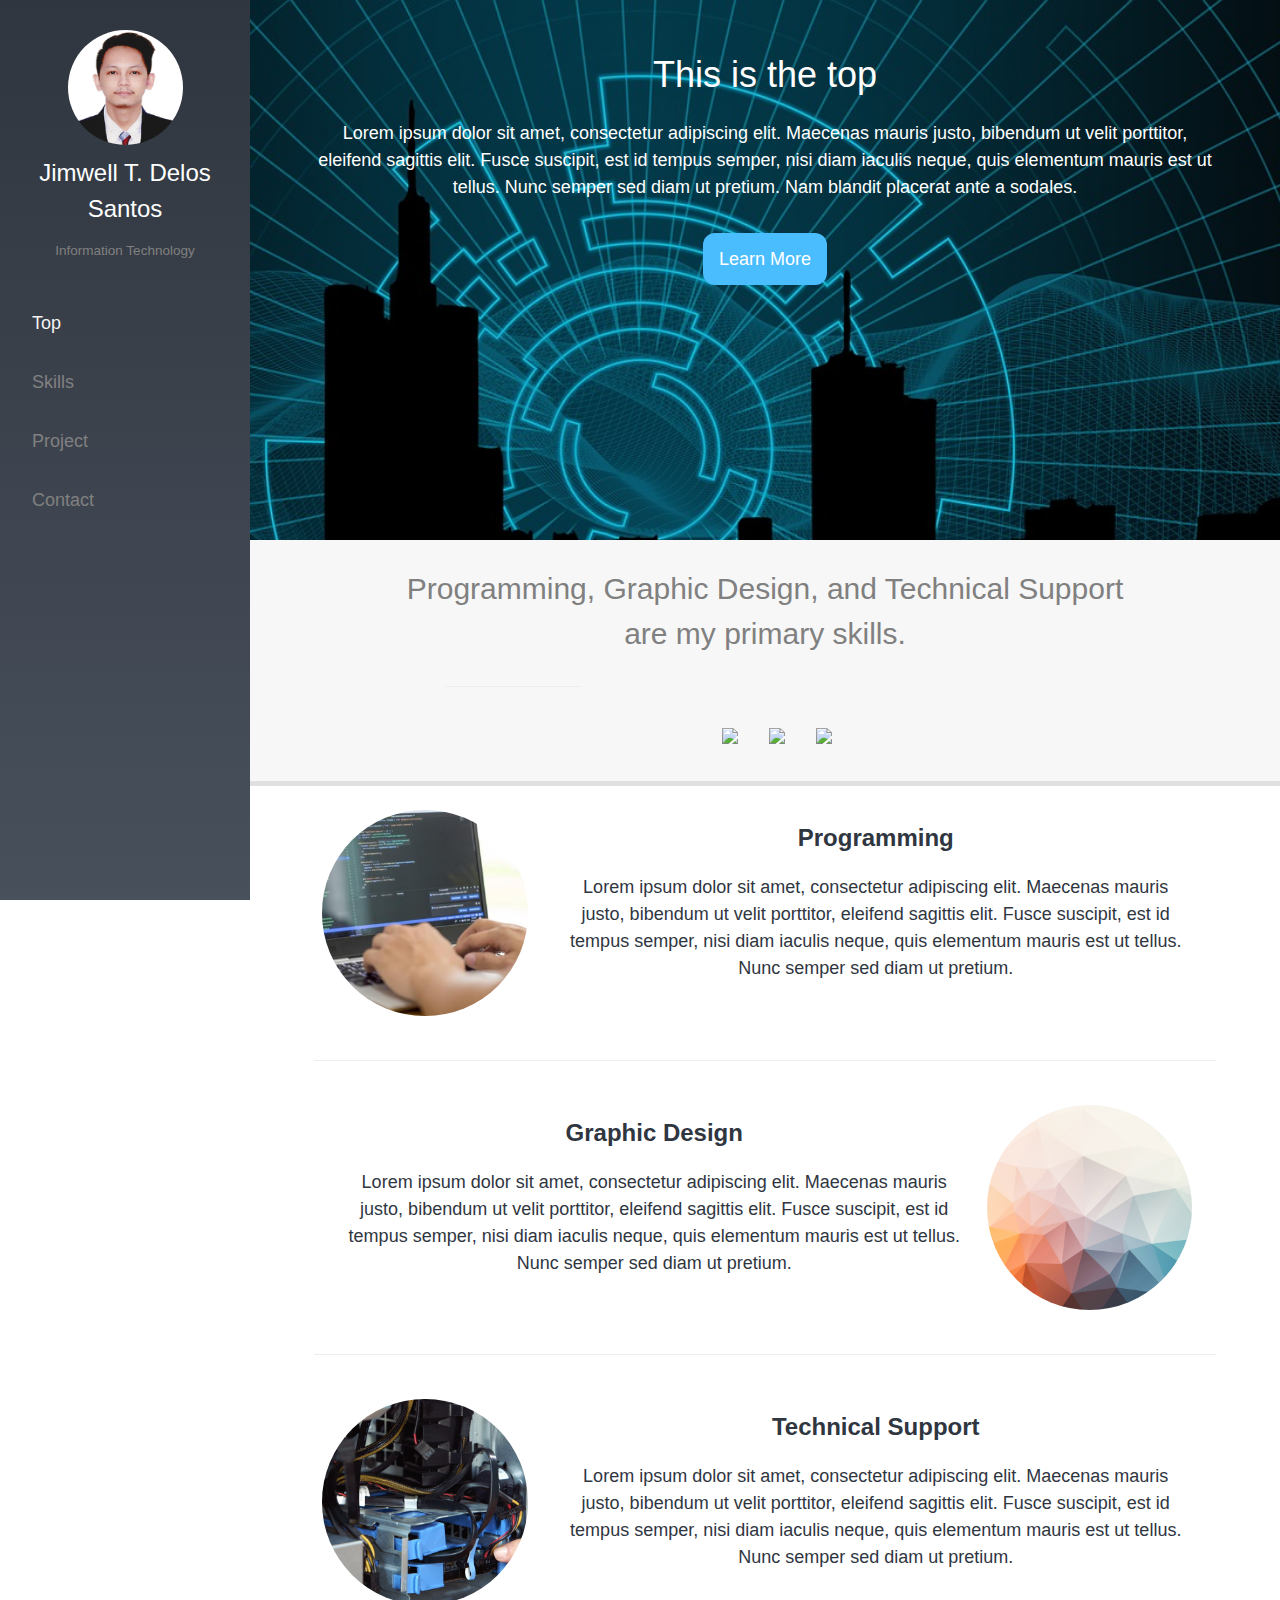
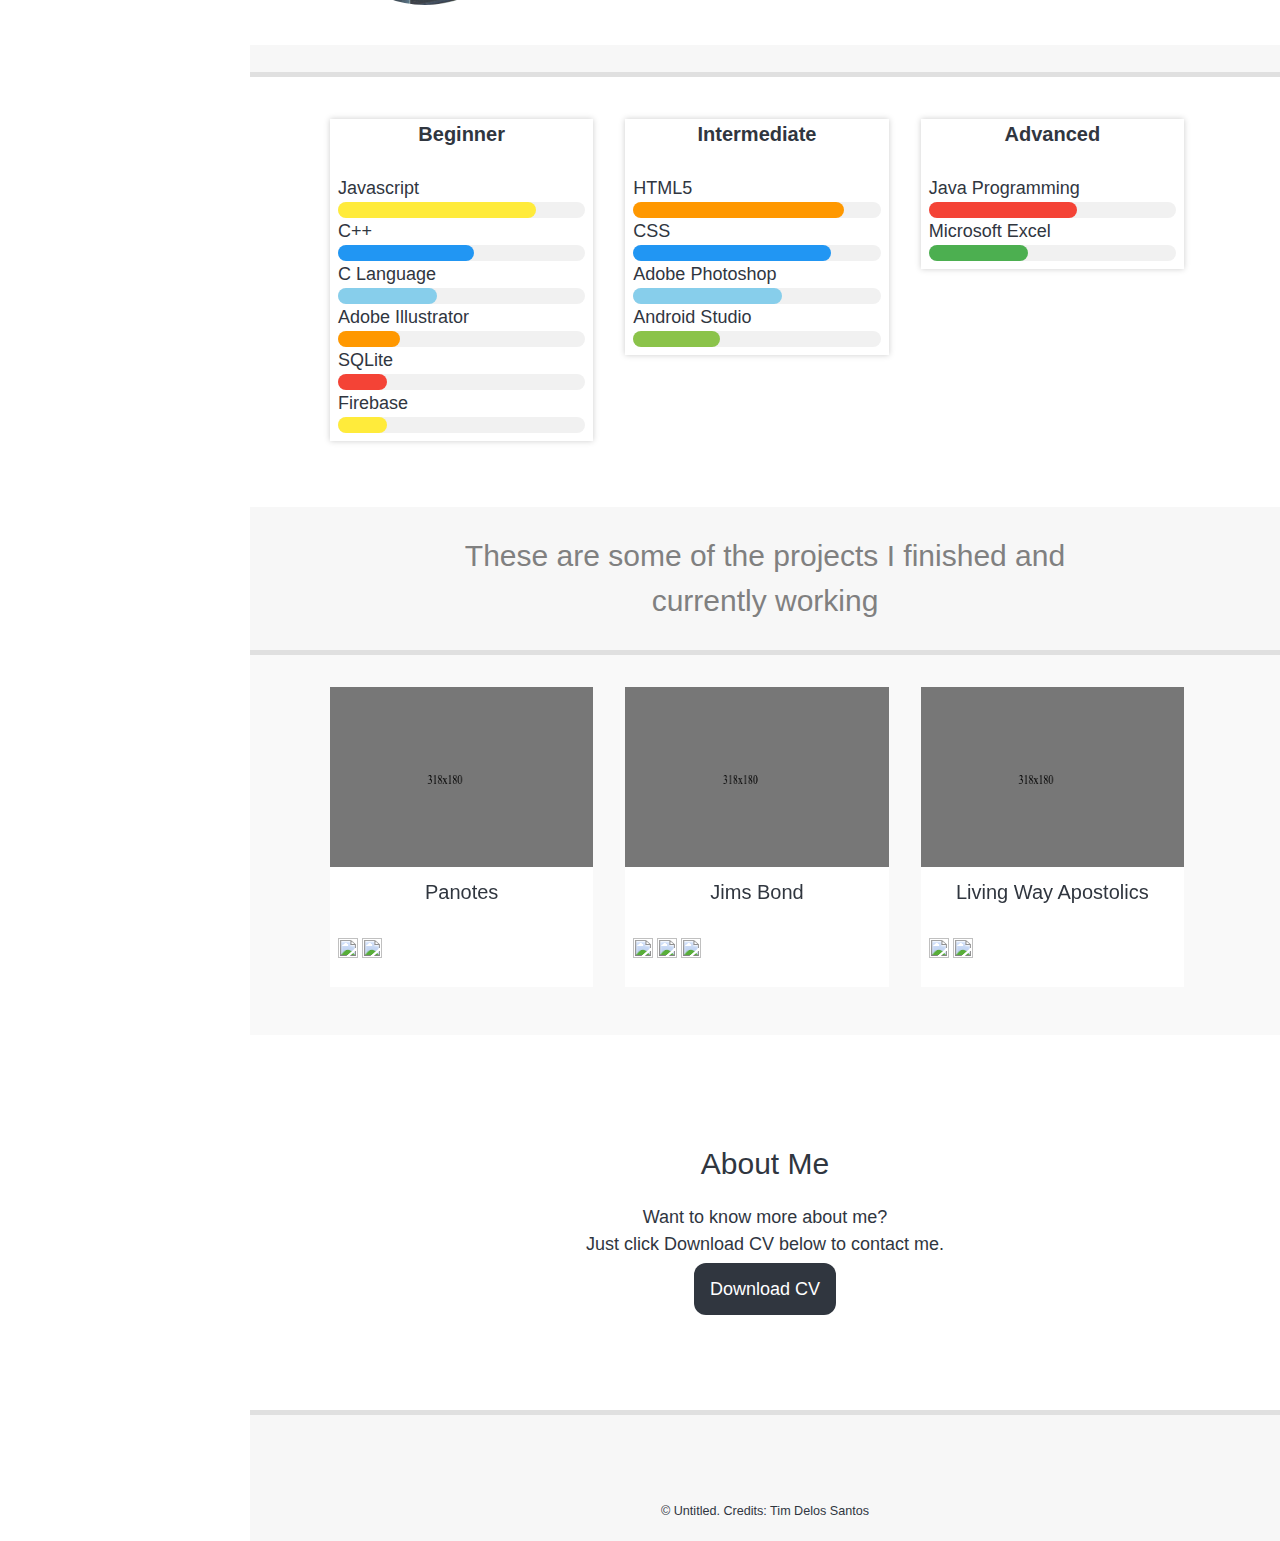
==== commit cce30355: "Changed Structure" ====
--- a/index.html
+++ b/index.html
@@ -1,134 +1,272 @@
-<!DOCTYPE HTML>
+<!DOCTYPE html>
 <html>
-	<head>
-		<title>JDSantos - Personal Website</title>
-		<meta charset="utf-8" />
-		<meta name="viewport" content="width=device-width, initial-scale=1, user-scalable=no" />
-		<link rel="stylesheet" href="assets/css/main.css" />
-		<link rel="stylesheet" href="https://cdn.jsdelivr.net/gh/devicons/devicon@v2.12.0/devicon.min.css">
-		<noscript><link rel="stylesheet" href="assets/css/noscript.css" /></noscript>
-	</head>
-	<body class="is-preload">
-
-		<!-- Header -->
-			<header id="header">
-				<div class="content">
-					<h1><a href="#">JDSantos</a></h1>
-					<p>Tim is a tech enthusiasts, and a programming <br />
-					 passionate guy who loves solving logical problems.</p>
-					<ul class="actions">
-						<li><a href="#" class="button primary icon solid fa-download">Download CV</a></li>
-						<li><a href="#one" class="button icon solid fa-chevron-down scrolly">Learn More</a></li>
-					</ul>
-				</div>
-				<div class="image phone">
-					<div class="inner">
-						<img src="images/phone-screen.jpg" alt="" />
-					</div>
-				</div>
-			</header>
-
-		<!-- One -->
-			<section id="one" class="wrapper style2 special">
-				<header class="major">
-					<h2>Programming, Graphic Design, and Troubleshoot
-					<br> are the skills and services I offer</h2>
-				</header>
-				<ul class="icons major">
+<head>
+	<meta charset="utf-8">
+	<title>JDSantos | Jimwell Delos Santos</title>
+	<link rel="stylesheet" type="text/css" href="css/main.css">
+
+	<link rel="stylesheet" href="https://www.w3schools.com/w3css/4/w3.css">
+	<script src="https://kit.fontawesome.com/1ae5d38d3a.js" crossorigin="anonymous"></script>
+</head>
+<body>
+	<div class="sidenav">
+		<div class="details">
+			<img src="images/me.jpg" alt="Jimwell" />
+			<h3>Jimwell T. Delos Santos</h3>
+			<p>Information Technology</p>
+		</div>
+		<div id="navList">
+			<a href="#top" class="nav-item active"><i class="fas fa-home"></i> Top</a>
+			<a href="#skills" class="nav-item"><i class="fas fa-puzzle-piece"></i> Skills</a>
+			<a href="#project" class="nav-item"><i class="fas fa-folder"></i> Project</a>
+			<a href="#contacts" class="nav-item"><i class="fas fa-phone-alt"></i> Contact</a>
+		</div>
+		<!-- "Hamburger menu" / "Bar icon" to toggle the navigation links -->
+		<a href="javascript:void(0);" class="icon" onclick="myFunction()">
+			<i class="fa fa-bars"></i>
+		</a>
+	</div>
+
+
+	<div class="main">
+		<div id="top" class="section">
+			<div class="container">
+				<h1>This is the top</h1>
+				<p>Lorem ipsum dolor sit amet, consectetur adipiscing elit. Maecenas mauris justo, bibendum ut velit porttitor, eleifend sagittis elit. Fusce suscipit, est id tempus semper, nisi diam iaculis neque, quis elementum mauris est ut tellus. Nunc semper sed diam ut pretium. Nam blandit placerat ante a sodales. </p>
+				<br>
+				<a href="#skills">Learn More</a>
+			</div>
+		</div>
+
+		<div id="skills" class="section">
+			<div class="header">
+				<h2>Programming, Graphic Design, and Technical Support are my primary skills.</h2>
+				<ul class="icons">
+					<hr>
 					<li><img src="https://img.icons8.com/ios/50/000000/programming.png"/></li>
 					<li><img src="https://img.icons8.com/ios/50/000000/pen.png"/></li>
 					<li><img src="https://img.icons8.com/ios/50/000000/computer-support.png"/></li>
 				</ul>
-			</section>
-
-		<!-- Two -->
-			<section id="two" class="wrapper">
-				<div class="inner alt">
-					<section class="spotlight">
-						<div class="image"><img src="images/pic01.jpg" alt="" /></div>
-						<div class="content">
-							<h3>Programming</h3>
-							<p>Morbi mattis ornare ornare. Duis quam turpis, gravida at leo elementum elit fusce accumsan dui libero, quis vehicula lectus ultricies eu. In convallis amet leo non sapien iaculis efficitur consequat lorem ipsum.</p>
-						</div>
-					</section>
-					<section class="spotlight">
-						<div class="image"><img src="images/pic02.jpg" alt="" /></div>
-						<div class="content">
-							<h3>Graphic Design</h3>
-							<p>Morbi mattis ornare ornare. Duis quam turpis, gravida at leo elementum elit fusce accumsan dui libero, quis vehicula lectus ultricies eu. In convallis amet leo non sapien iaculis efficitur consequat lorem ipsum.</p>
-						</div>
-					</section>
-					<section class="spotlight">
-						<div class="image"><img src="images/pic03.jpg" alt="" /></div>
-						<div class="content">
-							<h3>Troubleshoot</h3>
-							<p>Morbi mattis ornare ornare. Duis quam turpis, gravida at leo elementum elit fusce accumsan dui libero, quis vehicula lectus ultricies eu. In convallis amet leo non sapien iaculis efficitur consequat lorem ipsum.</p>
-						</div>
-					</section>
-
-					<section class="special">
-						<ul class="icons labeled">
-							<li><img src="https://img.icons8.com/color/96/000000/android-os.png"/></li>
-							<li><img src="https://img.icons8.com/color/96/000000/firebase.png"/></li>
-							<li><img src="https://img.icons8.com/color/96/000000/java-coffee-cup-logo--v1.png"/></li>
-							<li><img src="https://img.icons8.com/color/96/000000/c-plus-plus-logo.png"/></li>
-							<li><img src="https://img.icons8.com/color/96/000000/html-5--v1.png"/></li>
-							<li><img src="https://img.icons8.com/color/96/000000/css3.png"/></li>
-							<li><img src="https://img.icons8.com/color/96/000000/javascript--v1.png"/></li>
-							<li><img src="https://img.icons8.com/color/96/000000/adobe-photoshop--v1.png"/></li>
-							<li><img src="https://img.icons8.com/color/96/000000/adobe-illustrator--v1.png"/></li>
-							<li><img src="https://img.icons8.com/color/96/000000/adobe-dreamweaver--v1.png"/></li>
-						</ul>
-					</section>
-				</div>
-			</section>
-
-		<!-- Three -->
-			<section id="three" class="wrapper style2 special">
-				<header class="major">
-					<h2>About Me</h2>
-					<p>Want to know more about me? <br> Just click Download CV or select one of the icon below to contact me.</p>
-				</header>
-				<ul class="actions special">
-					<li><a href="#" class="button primary icon solid fa-download">Download CV</a></li>
-					<li><a href="#" class="button">Learn More</a></li>
-				</ul>
-			</section>
-
-		<!-- Footer -->
-			<footer id="footer">
-				<ul class="icons">
-					<li>
-						<a href="https://www.facebook.com/BringMeToTheHorizon" class="icon brands fa-facebook-f">
-							<span class="label">Facebook</span>
-						</a>
-					</li>
-					<li>
-						<a href="#" class="icon brands fa-instagram">
-							<span class="label">Instagram</span>
-						</a>
-					</li>
-					<li>
-						<a href="https://github.com/JDSntos?tab=repositories" class="icon brands fa-github">
-							<span class="label">Github</span>
-						</a>
-					</li>
-					<li>
-						<a href="https://vb.me/letsChatOnViber" class="icon brands fa-viber">
-							<span class="label">Viber</span>
-						</a>
-					</li>
-				</ul>
-				<p class="copyright">&copy; Untitled. Credits: <a href="http://html5up.net">HTML5 UP</a></p>
-			</footer>
-
-		<!-- Scripts -->
-			<script src="assets/js/jquery.min.js"></script>
-			<script src="assets/js/jquery.scrolly.min.js"></script>
-			<script src="assets/js/browser.min.js"></script>
-			<script src="assets/js/breakpoints.min.js"></script>
-			<script src="assets/js/util.js"></script>
-			<script src="assets/js/main.js"></script>
-
-	</body>
+			</div>
+			<div class="container">
+				<div class="row">
+					<div class="col-1">
+						<img src="images/programming.jpg" alt="Image">
+					</div>
+					<div class="col-2">
+						<h3>Programming</h3>
+						<p>Lorem ipsum dolor sit amet, consectetur adipiscing elit. Maecenas mauris justo, bibendum ut velit porttitor, eleifend sagittis elit. Fusce suscipit, est id tempus semper, nisi diam iaculis neque, quis elementum mauris est ut tellus. Nunc semper sed diam ut pretium.</p>
+					</div>
+				</div>
+				<hr>
+				<div class="row">
+					<div class="col-2">
+						<h3>Graphic Design</h3>
+						<p>Lorem ipsum dolor sit amet, consectetur adipiscing elit. Maecenas mauris justo, bibendum ut velit porttitor, eleifend sagittis elit. Fusce suscipit, est id tempus semper, nisi diam iaculis neque, quis elementum mauris est ut tellus. Nunc semper sed diam ut pretium.</p>
+					</div>
+					<div class="col-1">
+						<img src="images/graphics.jpg" alt="Image">
+					</div>
+				</div>
+				<hr>
+				<div class="row">
+					<div class="col-1">
+						<img src="images/troubleshoot.jpg" alt="Image">
+					</div>
+					<div class="col-2">
+						<h3>Technical Support</h3>
+						<p>Lorem ipsum dolor sit amet, consectetur adipiscing elit. Maecenas mauris justo, bibendum ut velit porttitor, eleifend sagittis elit. Fusce suscipit, est id tempus semper, nisi diam iaculis neque, quis elementum mauris est ut tellus. Nunc semper sed diam ut pretium.</p>
+					</div>
+				</div>
+			</div>
+			<div class="container">
+				<div class="row">
+					<div class="col">
+						<div class="card">
+							<h4>Beginner</h4>
+							<ul>
+								<li>Javascript
+									<div class="w3-light-grey w3-round-large">
+										<div class="w3-container w3-yellow w3-round-large" style="width:80%; height: 16px;">
+										</div>
+									</div>
+								</li>
+								<li>C++
+									<div class="w3-light-grey w3-round-large">
+										<div class="w3-container w3-blue w3-round-large" style="width:55%; height: 16px;">
+										</div>
+									</div>
+								</li>
+								<li>C Language
+									<div class="w3-light-grey w3-round-large">
+										<div class="w3-container w3-light-blue w3-round-large" style="width:40%; height: 16px;">
+										</div>
+									</div>
+								</li>
+								<li>Adobe Illustrator
+									<div class="w3-light-grey w3-round-large">
+										<div class="w3-container w3-orange w3-round-large" style="width:25%; height: 16px;">
+										</div>
+									</div>
+								</li>
+								<li>SQLite
+									<div class="w3-light-grey w3-round-large">
+										<div class="w3-container w3-red w3-round-large" style="width:20%; height: 16px;">
+										</div>
+									</div>
+								</li>
+								<li>Firebase
+									<div class="w3-light-grey w3-round-large">
+										<div class="w3-container w3-yellow w3-round-large" style="width:20%; height: 16px;">
+										</div>
+									</div>
+								</li>
+							</ul>
+						</div>
+					</div>
+					<div class="col">
+						<div class="card">
+							<h4>Intermediate</h4>
+							<ul>
+								<li>HTML5
+									<div class="w3-light-grey w3-round-large">
+										<div class="w3-container w3-orange w3-round-large" style="width:85%; height: 16px;">
+										</div>
+									</div>
+								</li>
+								<li>CSS
+									<div class="w3-light-grey w3-round-large">
+										<div class="w3-container w3-blue w3-round-large" style="width:80%; height: 16px;">
+										</div>
+									</div>
+								</li>
+								<li>Adobe Photoshop
+									<div class="w3-light-grey w3-round-large">
+										<div class="w3-container w3-light-blue w3-round-large" style="width:60%; height: 16px;">
+										</div>
+									</div>
+								</li>
+								<li>Android Studio
+									<div class="w3-light-grey w3-round-large">
+										<div class="w3-container w3-light-green w3-round-large" style="width:35%; height: 16px;">
+										</div>
+									</div>	
+								</li>
+							</ul>
+						</div>
+					</div>
+					<div class="col">
+						<div class="card">
+							<h4>Advanced</h4>
+							<ul>
+								<li>Java Programming
+									<div class="w3-light-grey w3-round-large">
+										<div class="w3-container w3-red w3-round-large" style="width:60%; height: 16px;">
+										</div>
+									</div>
+								</li>
+
+								<li>Microsoft Excel
+									<div class="w3-light-grey w3-round-large">
+										<div class="w3-container w3-green w3-round-large" style="width:40%; height: 16px;">
+										</div>
+									</div>
+								</li>
+							</ul>
+						</div>
+					</div>
+				</div>
+			</div>
+		</div>
+
+		<div id="project" class="section">
+			<div class="header">
+				<h2>These are some of the projects I finished and currently working</h2>
+			</div>
+			<div class="container">
+				<div class="row">
+					<div class="col">
+						<div class="card">
+							<div class="content">
+								<div class="front">
+									<img src="images/card-img.png" alt="Project 1">
+									<h4>Panotes</h4>
+									<ul>
+										<li><img src="https://img.icons8.com/color/24/000000/android-os.png"/></li>
+										<li><img src="https://img.icons8.com/color/24/000000/java-coffee-cup-logo--v1.png"/></li>
+									</ul>
+								</div>
+								<div class="back"><p>Panotes is an android app that let user take down important notes. Some of the key feature of this app is the pin note, note security, change font-style, and more.</p>
+								</div>
+							</div>
+						</div>
+					</div>
+					<div class="col">
+						<div class="card">
+							<div class="content">
+								<div class="front">
+									<img src="images/card-img.png" alt="Project 1">
+									<h4>Jims Bond</h4>
+									<ul>
+										<li><img src="https://img.icons8.com/color/24/000000/android-os.png"/></li>
+										<li><img src="https://img.icons8.com/color/24/000000/java-coffee-cup-logo--v1.png"/></li>
+										<li><img src="https://img.icons8.com/color/24/000000/firebase.png"/></li>
+									</ul>
+								</div>
+								<div class="back"><p>Jims Bond is a messanging app that let user chat, and call to each other in real-time. It's an android app entirely built in Java programming.</p>
+								</div>
+							</div>
+						</div>
+					</div>
+					<div class="col">
+						<div class="card">
+							<div class="content">
+								<div class="front">
+									<img src="images/card-img.png" alt="Project 1">
+									<h4>Living Way Apostolics</h4>
+									<ul>
+										<li><img src="https://img.icons8.com/color/24/000000/adobe-photoshop--v1.png"/></li>
+										<li><img src="https://img.icons8.com/color/24/000000/adobe-illustrator--v1.png"/></li>
+									</ul>
+								</div>
+								<div class="back"><p>Lorem ipsum dolor sit amet, consectetur adipiscing elit. Maecenas mauris justo, bibendum ut velit porttitor, eleifend sagittis elit.</p>
+								</div>
+							</div>
+						</div>
+					</div>
+				</div>
+			</div>
+		</div>
+
+		<div id="contacts" class="section">
+			<div class="container">
+				<h2>About Me</h2>
+				<p>Want to know more about me? <br> Just click Download CV below to contact me.</p>
+				<a href="#" class="fas fa-download"> Download CV</a>
+			</div>
+		</div>
+		<footer id="footer">
+			<ul class="icons">
+				<li>
+					<a href="https://www.facebook.com/BringMeToTheHorizon"><i class="fab fa-facebook-square"></i></a>
+				</li>
+				<li>
+					<a href="#"><i class="fab fa-instagram-square"></i></a>
+				</li>
+				<li>
+					<a href="#"><i class="fab fa-github-square"></i></a>
+				</li>
+				<li>
+					<a href="viber://chat?number=639663810496"><i class="fab fa-viber"></i></a>
+				</li>
+			</ul>
+			<p class="copyright">&copy; Untitled. Credits: 
+				<a href="https://www.facebook.com/BringMeToTheHorizon">Tim Delos Santos</a>
+			</p>
+		</footer>
+	</div>
+
+
+	<script type="text/javascript" src="js/main.js"></script>
+</body>
 </html>--- a/css/main.css
+++ b/css/main.css
@@ -0,0 +1,366 @@
+html, body{
+  height: 100%;
+  padding: 0;
+  margin: 0;
+}
+
+/* Position the navbar on the left side of the screen */ 
+.sidenav {
+  height: 100%;
+  width: 250px;
+  position: fixed;
+  z-index: 1;
+  top: 0;
+  left: 0;
+  background-image: linear-gradient(#30363f, #48505C);
+  background-color: #30363f;
+  overflow-x: hidden;
+  padding-top: 20px;
+
+}
+
+/* Style each item in navlist  */
+.sidenav .nav-item {
+  margin-top: 20px;
+  padding: 6px 6px 6px 32px;
+  text-decoration: none;
+  font-size: 1.2em;
+  color: #808080;
+  display: block;
+}
+
+/* Change color of nav-item on mouse hover */
+.sidenav .nav-item:hover {
+  color: #f2f2f2;
+}
+
+/* Nav-item color when clicked or active */
+.sidenav .nav-item.active{
+  color: #f2f2f2;
+}
+
+
+/* Color of active nav-item when hovered by mouse */ 
+.sidenav .active:hover{
+  color: #fff;
+}
+
+/* Style the personal details */
+.details{
+  text-align: center;
+  color: white;
+  padding: 10px;
+}
+
+/* Make image round and 50% of its original size */
+.details img{
+  width: 50%;
+  border-radius: 50%;
+}
+
+.details p{
+  color: #808080;
+  font-size: .9em;
+}
+
+/* --------------------------------------------------------------------- */
+
+/* Increment the fontsize of all text and set the default color */ 
+/* Set the margin-left of the main div equal to the width of sidebar */
+.main {
+  margin-left: 250px;
+  font-size: 1.2em;
+  color: #30363f;
+}
+
+/* Set padding of each sections inside main */
+.section{
+  padding: 16px 0px 64px 0px;
+}
+
+/* Default style of all container of each section */
+.section .container {
+  margin-top: 32px;
+  padding-left: 64px;
+  padding-right: 64px;
+  padding-bottom: 16px;
+  text-align: center;
+}
+
+/* Set the background image of the top section */
+#top {
+  color: white;
+  height: 60vh;
+  background-image: url('../images/bgimg.jpg');
+  background-color: #808080; /* This will be displayed when image failed to load */
+  background-position: center;
+  background-repeat: no-repeat;
+  background-size: cover;
+  background-attachment: fixed;
+}
+
+
+/* Decorate the "Learn More" button on top section */
+#top a{
+  text-decoration: none;
+  color: white;
+  padding: 16px;
+  border-radius: 12px;
+  background-color: #4ABDFF;
+  transition-duration: .5s;
+}
+
+#top a:hover{
+  background-color: #71CBFF;
+  transition-duration: .5s;
+}
+
+/* --------------------------------------------------------------------- */
+
+.header{
+  width: 70%;
+  margin: 0 auto;
+  text-align: center;
+  color: #808080;
+}
+
+/* ---------------------------------------------------------------------- */
+
+#skills{
+  background-color: #F7F7F7;
+  padding-bottom: 0px;
+}
+
+#skills .header hr{
+  width: 20%;
+  margin-top: 30px;
+  margin-bottom: 30px;
+}
+
+#skills .icons li{
+  text-decoration: none;
+  list-style-type: none;
+  display: inline-block;
+  margin-right: 16px;
+  padding: 5px;
+}
+
+#skills .container{
+  box-shadow: 0px -5px #E0E0E0;
+  background-color: #fff;
+}
+
+#skills .container .row{
+  display: flex;
+  padding: 16px 16px 16px 0px;
+}
+
+#skills .container .row .col-1{
+  border-radius: 50%;
+  flex: 25%;
+  overflow: hidden;
+  text-align: center;
+  padding: 8px;
+}
+
+#skills .container .row .col-1 img{
+  border-radius: 50%;
+  width: 100%;
+  transition-duration: .5s;
+}
+
+#skills .container .row .col-1 img:hover{
+  transform: scale(1.1);
+  transition-duration: .5s;
+  cursor: pointer;
+}
+
+#skills .container .row .col-2{
+  flex: 75%;
+  padding: 8px 16px 8px 32px;
+}
+
+#skills .container .row .col-2 h3{
+  font-weight: 700;
+}
+
+#skills .container .row .col{
+  flex: 33.33%;
+  overflow: hidden;
+  text-align: center;
+  padding: 16px;
+}
+
+#skills .container .row .col .card{
+  -moz-box-shadow: 0 0 3px #ccc;
+  -webkit-box-shadow: 0 0 3px #ccc;
+  box-shadow: 0 0 6px #ccc;
+  transition-duration: .5s;
+
+}
+
+#skills .container .row .col .card:hover{
+  -moz-box-shadow: 0 0 3px #ccc;
+  -webkit-box-shadow: 0 0 3px #ccc;
+  box-shadow: 0 0 16px #000;
+  transition-duration: .5s;
+
+}
+
+#skills .container .row .col .card h4{
+  font-weight: 700;
+}
+
+#skills .container .row .col .card ul{
+  text-align: left;
+  text-decoration: none;
+  list-style-type: none;
+  padding: 8px;
+}
+
+/* ----------------------------------------------------------------------------- */
+
+#project{
+  background-color: #F7F7F7;
+  padding-bottom: 0px;
+}
+
+#project .container{
+  box-shadow: 0px -5px #E0E0E0;
+  background-color: #F9F9F9;
+}
+
+
+#project .container .row{
+  display: flex;
+  padding: 16px 16px 16px 0px;
+}
+
+#project .container .row .col{
+  flex:33.33%;
+  overflow: hidden;
+  text-align: center;
+  padding: 16px;
+}
+
+
+#project .container .row .col .card {
+  background-color: transparent;
+  width: 100%;
+  height: 300px;
+  perspective: 1000px;
+  overflow: hidden;
+}
+
+#project .container .row .col .card .content {
+  position: relative;
+  width: 100%;
+  height: 100%;
+  text-align: center;
+  transition: transform 0.6s;
+  transform-style: preserve-3d;
+  font-size: .8em;
+  box-shadow: 0 4px 8px 0 rgba(0,0,0,0.2);
+
+}
+
+#project .container .row .col .card:hover .content {
+  transform: rotateY(180deg);
+  transition-duration: .8s;
+}
+
+#project .container .row .col .card .content .front, .back {
+  position: absolute;
+  width: 100%;
+  height: 100%;
+  -webkit-backface-visibility: hidden;
+  backface-visibility: hidden;
+
+}
+
+#project .container .row .col .card .front {
+  background-color: white;
+
+}
+
+#project .container .row .col .card .back {
+  background-color: #30363f;
+  color: white;
+  padding: 8px;
+  transform: rotateY(180deg);
+}
+
+#project .container .row .col .card .front img{
+  width: 100%;
+  height: 60%;
+}
+
+#project .container .row .col .card .front ul {
+  text-align: left;
+  text-decoration: none;
+  list-style-type: none;
+  padding: 8px;
+  position: absolute;
+  bottom: 0;
+}
+
+#project .container .row .col .card .front ul li {
+  display: inline-block;
+}
+
+/* ----------------------------------------------------------------------------- */
+
+#contacts .container{
+  padding: 48px;
+}
+
+#contacts .container a{
+  text-decoration: none;
+  color: white;
+  padding: 16px;
+  border-radius: 12px;
+  background-color: #30363f;
+  transition-duration: .5s;
+}
+
+#contacts .container a:hover{
+  opacity: .8;
+  transition-duration: .5s;
+}
+
+/* ----------------------------------------------------------------------------- */
+
+footer{
+  padding: 8px 16px 8px 16px;
+  display: block;
+  text-align: center;
+  bottom: 0;
+  background-color: #F7F7F7;
+  box-shadow: 0px -5px #E0E0E0;
+}
+
+footer ul{
+  text-align: center;
+  text-decoration: none;
+  list-style-type: none;
+  padding: 8px;
+  bottom: 0;
+}
+
+footer ul li {
+  display: inline-block;
+  padding: 8px;
+  font-size: 1.5em;
+  opacity: .5;
+}
+
+footer ul li:hover {
+  opacity: 1;
+}
+
+footer p{
+  font-size: .7em;
+}
+footer a{
+  text-decoration: none;
+}
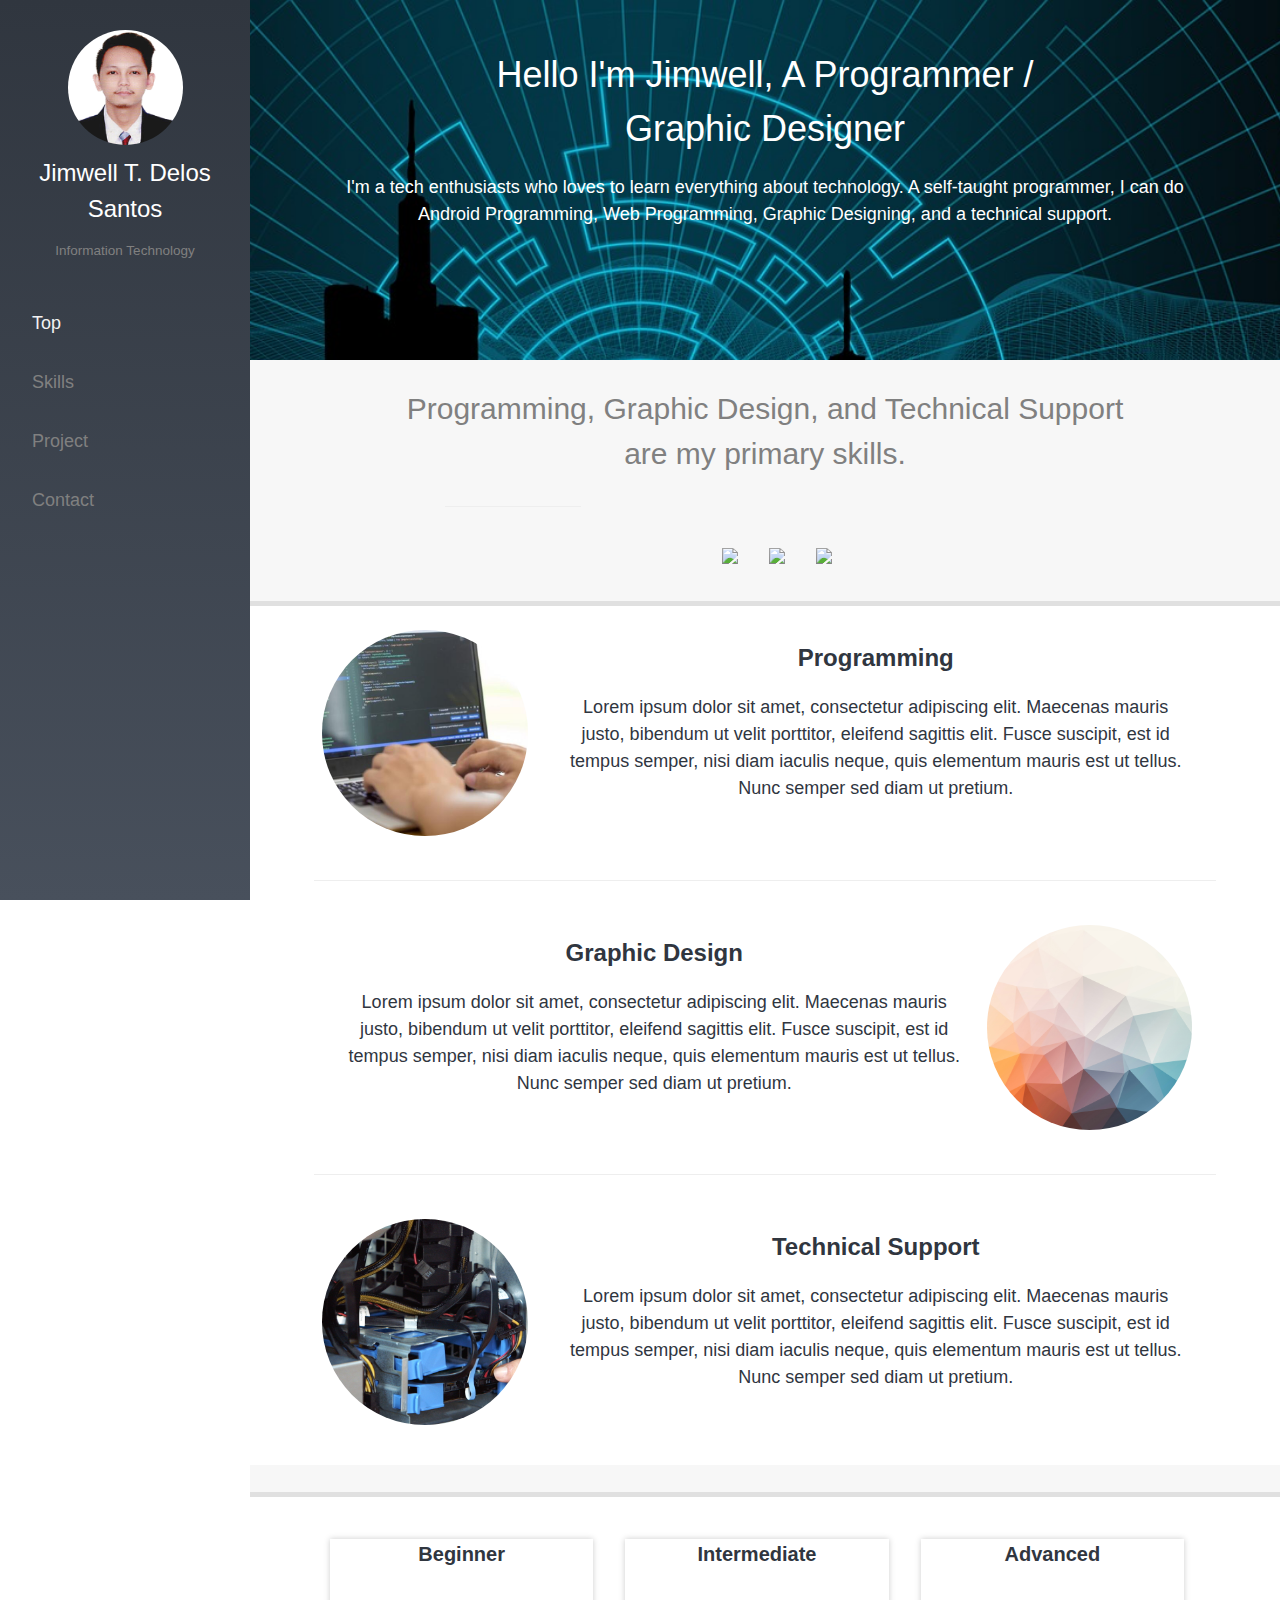
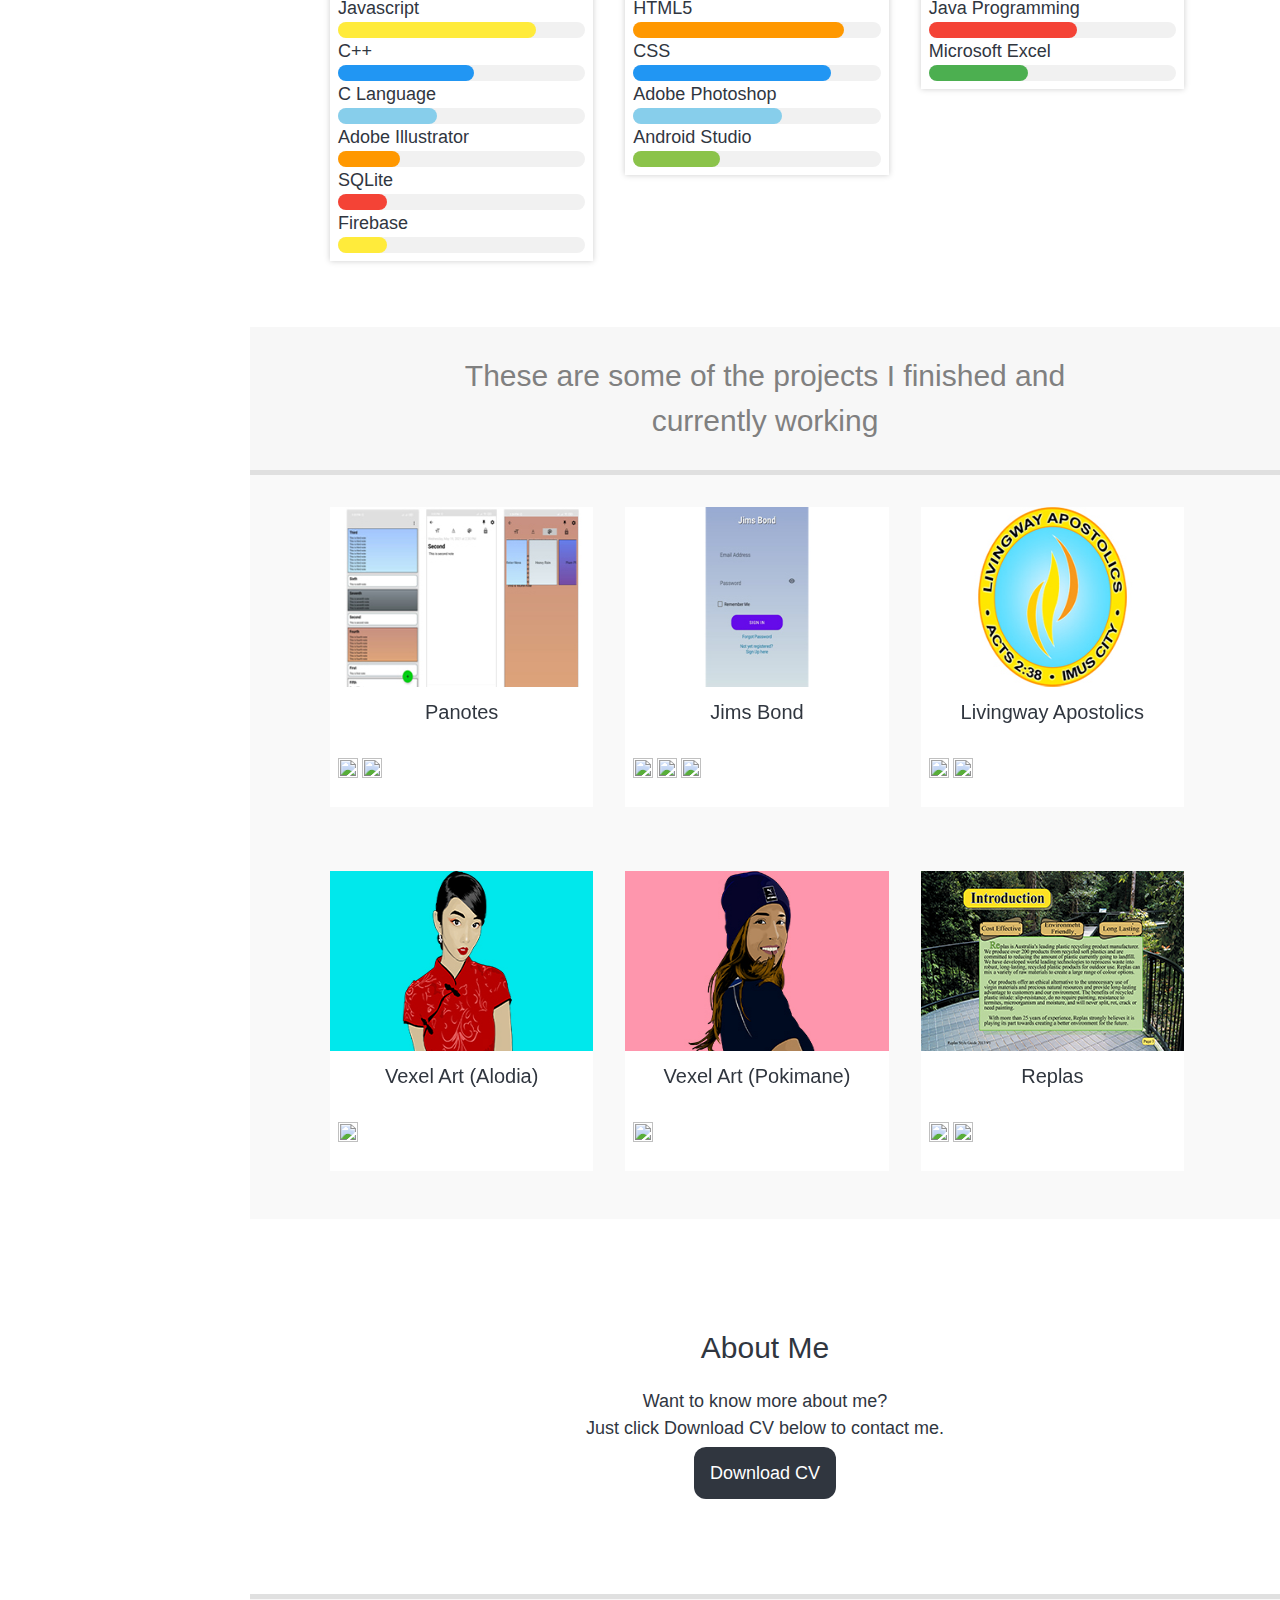
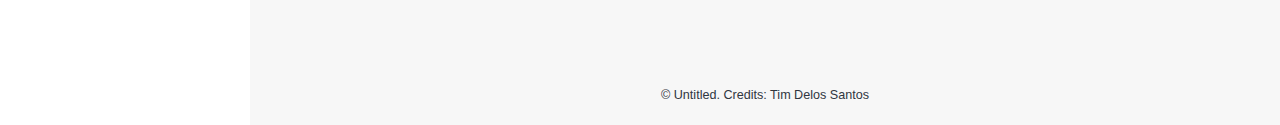
==== commit 2795af4b: "Update content" ====
--- a/index.html
+++ b/index.html
@@ -4,7 +4,7 @@
 	<meta charset="utf-8">
 	<title>JDSantos | Jimwell Delos Santos</title>
 	<link rel="stylesheet" type="text/css" href="css/main.css">
-
+	<link rel="stylesheet" type="text/css" href="css/mobile-style.css">
 	<link rel="stylesheet" href="https://www.w3schools.com/w3css/4/w3.css">
 	<script src="https://kit.fontawesome.com/1ae5d38d3a.js" crossorigin="anonymous"></script>
 </head>
@@ -21,20 +21,15 @@
 			<a href="#project" class="nav-item"><i class="fas fa-folder"></i> Project</a>
 			<a href="#contacts" class="nav-item"><i class="fas fa-phone-alt"></i> Contact</a>
 		</div>
-		<!-- "Hamburger menu" / "Bar icon" to toggle the navigation links -->
-		<a href="javascript:void(0);" class="icon" onclick="myFunction()">
-			<i class="fa fa-bars"></i>
-		</a>
 	</div>
 
 
 	<div class="main">
 		<div id="top" class="section">
 			<div class="container">
-				<h1>This is the top</h1>
-				<p>Lorem ipsum dolor sit amet, consectetur adipiscing elit. Maecenas mauris justo, bibendum ut velit porttitor, eleifend sagittis elit. Fusce suscipit, est id tempus semper, nisi diam iaculis neque, quis elementum mauris est ut tellus. Nunc semper sed diam ut pretium. Nam blandit placerat ante a sodales. </p>
+				<h1>Hello I'm Jimwell, A Programmer / Graphic Designer</h1>
+				<p>I'm a tech enthusiasts who loves to learn everything about technology. A self-taught programmer, I can do Android Programming, Web Programming, Graphic Designing, and a technical support. </p>
 				<br>
-				<a href="#skills">Learn More</a>
 			</div>
 		</div>
 
@@ -55,7 +50,8 @@
 					</div>
 					<div class="col-2">
 						<h3>Programming</h3>
-						<p>Lorem ipsum dolor sit amet, consectetur adipiscing elit. Maecenas mauris justo, bibendum ut velit porttitor, eleifend sagittis elit. Fusce suscipit, est id tempus semper, nisi diam iaculis neque, quis elementum mauris est ut tellus. Nunc semper sed diam ut pretium.</p>
+						<p> 
+						Lorem ipsum dolor sit amet, consectetur adipiscing elit. Maecenas mauris justo, bibendum ut velit porttitor, eleifend sagittis elit. Fusce suscipit, est id tempus semper, nisi diam iaculis neque, quis elementum mauris est ut tellus. Nunc semper sed diam ut pretium.</p>
 					</div>
 				</div>
 				<hr>
@@ -189,23 +185,23 @@
 						<div class="card">
 							<div class="content">
 								<div class="front">
-									<img src="images/card-img.png" alt="Project 1">
+									<img src="images/projects/panotes.jpg" alt="Project 1">
 									<h4>Panotes</h4>
 									<ul>
 										<li><img src="https://img.icons8.com/color/24/000000/android-os.png"/></li>
 										<li><img src="https://img.icons8.com/color/24/000000/java-coffee-cup-logo--v1.png"/></li>
 									</ul>
 								</div>
-								<div class="back"><p>Panotes is an android app that let user take down important notes. Some of the key feature of this app is the pin note, note security, change font-style, and more.</p>
-								</div>
-							</div>
-						</div>
-					</div>
-					<div class="col">
-						<div class="card">
-							<div class="content">
-								<div class="front">
-									<img src="images/card-img.png" alt="Project 1">
+								<div class="back"><p>Panotes is an android app that let user take down important notes. Some of the key feature of this app is the pin note, note security, change font-style, and more. This project was created in Android Studio and using a Java Programming Language and SQLite as a database. (This app is under developement)</p>
+								</div>
+							</div>
+						</div>
+					</div>
+					<div class="col">
+						<div class="card">
+							<div class="content">
+								<div class="front">
+									<img src="images/projects/jims-bond.jpg" alt="Project 1">
 									<h4>Jims Bond</h4>
 									<ul>
 										<li><img src="https://img.icons8.com/color/24/000000/android-os.png"/></li>
@@ -213,23 +209,71 @@
 										<li><img src="https://img.icons8.com/color/24/000000/firebase.png"/></li>
 									</ul>
 								</div>
-								<div class="back"><p>Jims Bond is a messanging app that let user chat, and call to each other in real-time. It's an android app entirely built in Java programming.</p>
-								</div>
-							</div>
-						</div>
-					</div>
-					<div class="col">
-						<div class="card">
-							<div class="content">
-								<div class="front">
-									<img src="images/card-img.png" alt="Project 1">
-									<h4>Living Way Apostolics</h4>
+								<div class="back"><p>Jims Bond is a messanging app that let user chat, and call to each other in real-time. It's an android app entirely built in Java programming and Firebase as a database. (This app is under developement)</p>
+								</div>
+							</div>
+						</div>
+					</div>
+					<div class="col">
+						<div class="card">
+							<div class="content">
+								<div class="front">
+									<img src="images/projects/lwa.jpg" alt="Project 1">
+									<h4>Livingway Apostolics</h4>
 									<ul>
 										<li><img src="https://img.icons8.com/color/24/000000/adobe-photoshop--v1.png"/></li>
 										<li><img src="https://img.icons8.com/color/24/000000/adobe-illustrator--v1.png"/></li>
 									</ul>
 								</div>
-								<div class="back"><p>Lorem ipsum dolor sit amet, consectetur adipiscing elit. Maecenas mauris justo, bibendum ut velit porttitor, eleifend sagittis elit.</p>
+								<div class="back"><p><a href="https://www.facebook.com/Living-Way-Apostolics-Imus-CityCavite-229352254987706">Livingway Apostolics</a> (LWA) is a Christian church located in Quezon City. Last year (2020) they open a sattelite church in Imus Cavite. The project includes a logo which created in Adobe Illustrator, a poster, and a seal for podium which designed in Adobe Photoshop.</p>
+								</div>
+							</div>
+						</div>
+					</div>
+				</div>
+				<div class="row">
+					<div class="col">
+						<div class="card">
+							<div class="content">
+								<div class="front">
+									<img src="images/projects/vexel-art-alodia.jpg" alt="Project 1">
+									<h4>Vexel Art (Alodia)</h4>
+									<ul>
+										<li><img src="https://img.icons8.com/color/24/000000/adobe-photoshop--v1.png"/></li>
+									</ul>
+								</div>
+								<div class="back"><p>Alodia Gosiengfiao is a famous Filipino model, TV presenter, vlogger, and cosplayer. This vexel art was created in Adobe Photoshop using tracing technique which uses Pen Tool to create various shapes by tracing the subject.</p>
+								</div>
+							</div>
+						</div>
+					</div>
+					<div class="col">
+						<div class="card">
+							<div class="content">
+								<div class="front">
+									<img src="images/projects/vexel-art-poki.jpg" alt="Project 1">
+									<h4>Vexel Art (Pokimane)</h4>
+									<ul>
+										<li><img src="https://img.icons8.com/color/24/000000/adobe-photoshop--v1.png"/></li>
+									</ul>
+								</div>
+								<div class="back"><p>Imane Anis a.k.a <i>Pokimane</i> is a Moroccan-Canadian internet personality known for her live streams. This vexel art was also created in Adobe Photoshop using tracing technique which uses Pen Tool to create various shapes by tracing the subject.</p>
+								</div>
+							</div>
+						</div>
+					</div>
+					<div class="col">
+						<div class="card">
+							<div class="content">
+								<div class="front">
+									<img src="images/projects/replas.jpg" alt="Project 1">
+									<h4>Replas</h4>
+									<ul>
+										<li><img src="https://img.icons8.com/color/24/000000/adobe-photoshop--v1.png"/></li>
+										<li><img src="https://img.icons8.com/color/24/000000/adobe-illustrator--v1.png"/></li>
+									</ul>
+								</div>
+								<div class="back"><p>Replas is an Australian leading plastic recycling product manufacturer. This project was created based on the problem set used in TESDA Skills Competition. (This project is not yet finished)</p>
 								</div>
 							</div>
 						</div>
@@ -242,7 +286,7 @@
 			<div class="container">
 				<h2>About Me</h2>
 				<p>Want to know more about me? <br> Just click Download CV below to contact me.</p>
-				<a href="#" class="fas fa-download"> Download CV</a>
+				<a href="images/resources/cv.pdf" class="fas fa-download" download> Download CV</a>
 			</div>
 		</div>
 		<footer id="footer">
--- a/css/main.css
+++ b/css/main.css
@@ -63,6 +63,7 @@
   font-size: .9em;
 }
 
+
 /* --------------------------------------------------------------------- */
 
 /* Increment the fontsize of all text and set the default color */ 
@@ -90,7 +91,7 @@
 /* Set the background image of the top section */
 #top {
   color: white;
-  height: 60vh;
+  height: 40vh;
   background-image: url('../images/bgimg.jpg');
   background-color: #808080; /* This will be displayed when image failed to load */
   background-position: center;
@@ -99,21 +100,12 @@
   background-attachment: fixed;
 }
 
-
-/* Decorate the "Learn More" button on top section */
-#top a{
-  text-decoration: none;
-  color: white;
-  padding: 16px;
-  border-radius: 12px;
-  background-color: #4ABDFF;
-  transition-duration: .5s;
-}
-
-#top a:hover{
-  background-color: #71CBFF;
-  transition-duration: .5s;
-}
+#top h1 {
+  margin: 0 auto;
+  width: 60%;
+}
+
+
 
 /* --------------------------------------------------------------------- */
 
@@ -152,11 +144,11 @@
 
 #skills .container .row{
   display: flex;
+  flex-wrap: wrap;
   padding: 16px 16px 16px 0px;
 }
 
 #skills .container .row .col-1{
-  border-radius: 50%;
   flex: 25%;
   overflow: hidden;
   text-align: center;
--- a/css/mobile-style.css
+++ b/css/mobile-style.css
@@ -0,0 +1,44 @@
+/* Mobile Devices */
+@media screen and (min-width: 320px) 
+and (max-width: 768px){
+	.sidenav{
+		display: none;
+	}
+
+	.main{
+		margin-left: 0;
+		font-size: .9em;
+	}
+	/* Set padding of each sections inside main */
+	.section{
+  		padding: 8px 0px 32px 0px;
+	}
+
+	/* Default style of all container of each section */
+	.section .container {
+  		margin-top: 16px;
+  		padding-left: 32px;
+  		padding-right: 32px;
+  		padding-bottom: 16px;
+  		text-align: center;
+  	}
+
+  	#top{
+  		height: 60vh;
+  	}
+
+  	.row{
+  		flex-direction: column;
+	}
+
+	#skills .container .row .col-1 img{
+  		width: 50%;
+	}
+
+	#project .container .row .col .card {
+  		width: 80%;
+  		margin: 0 auto;
+
+	}
+
+}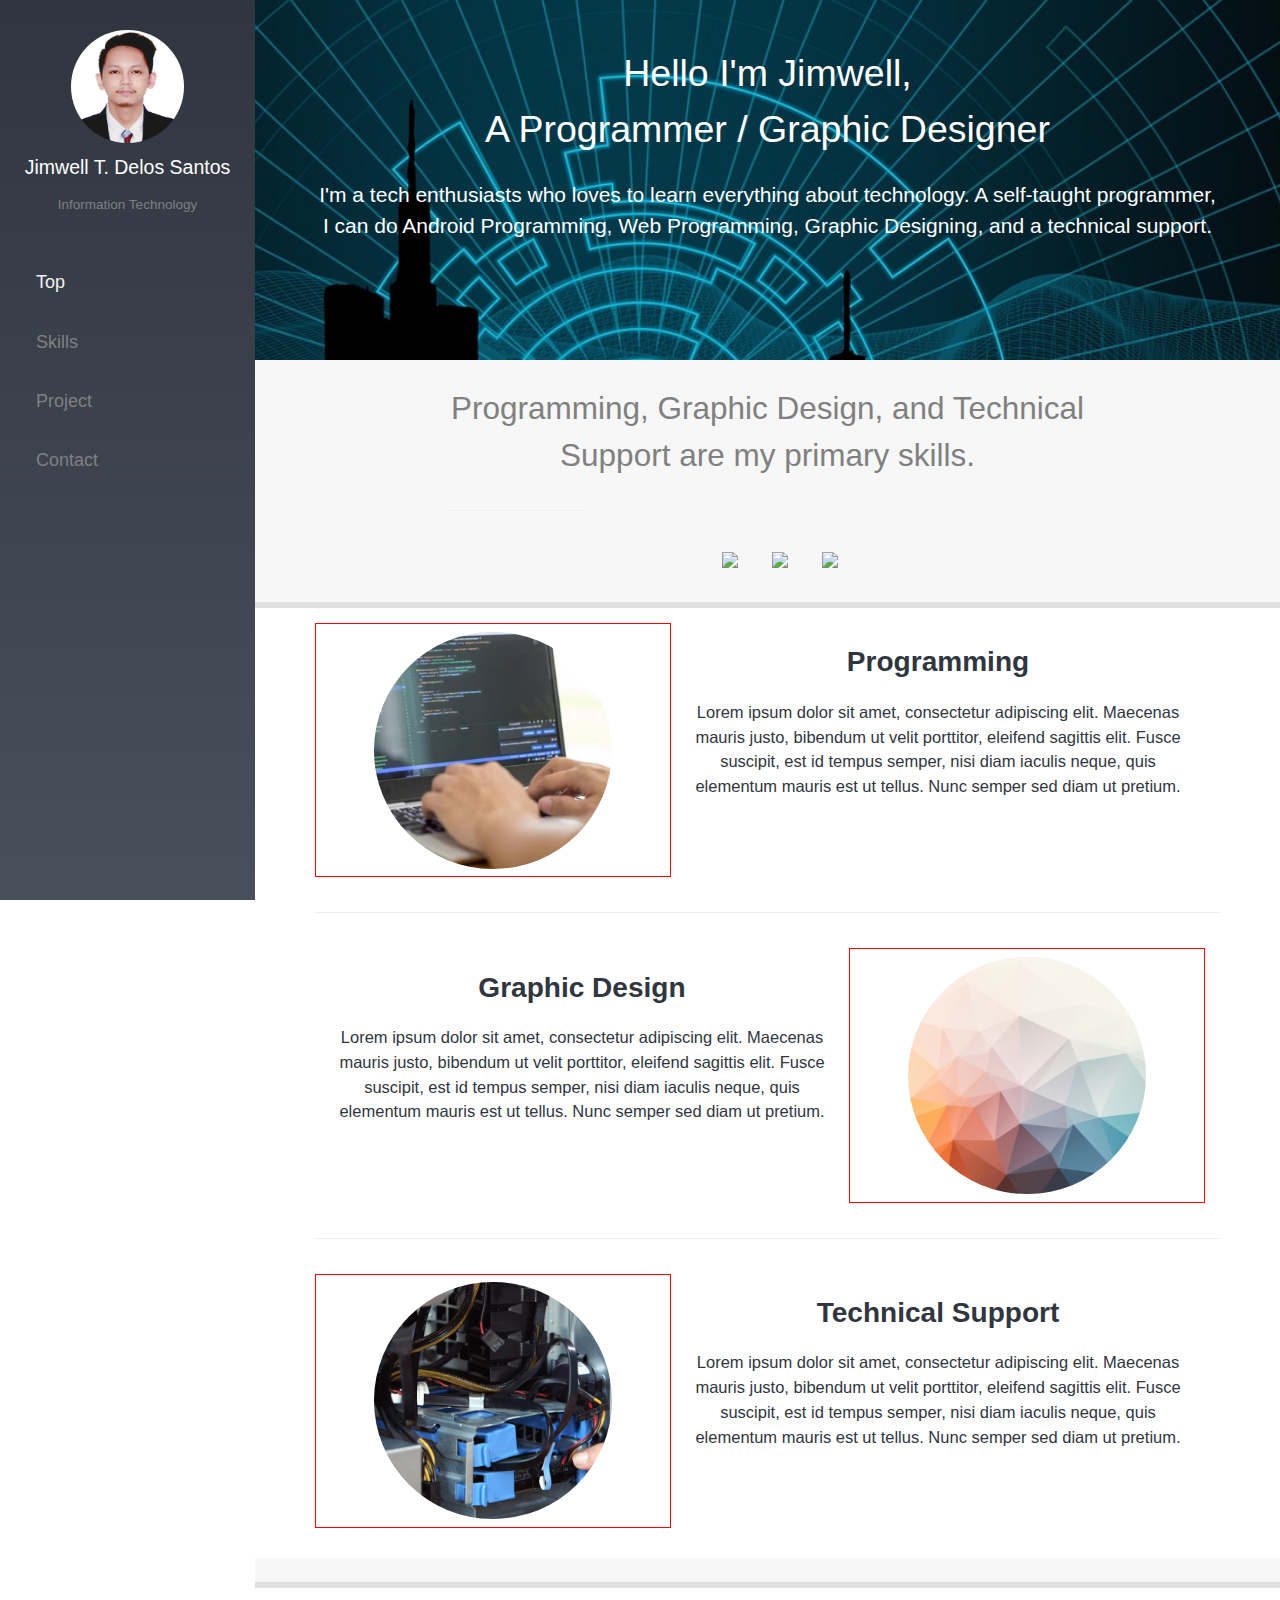
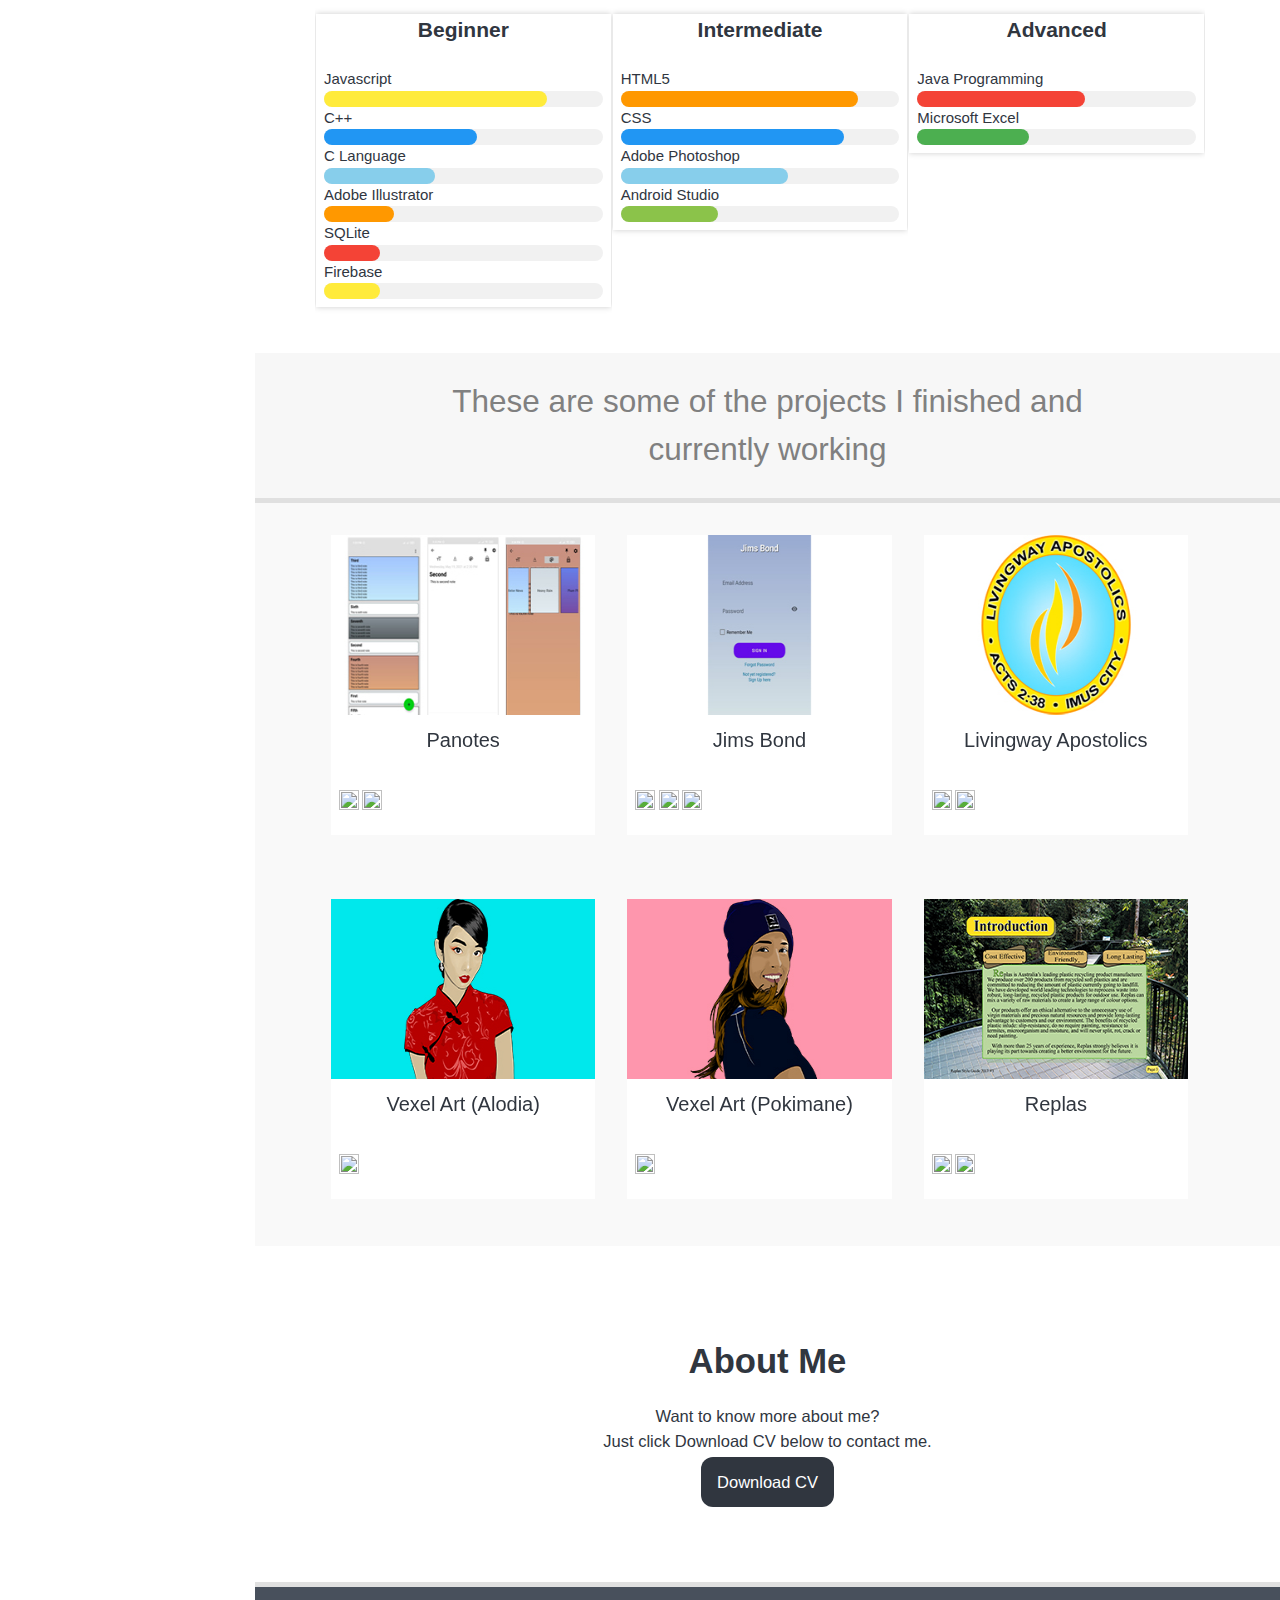
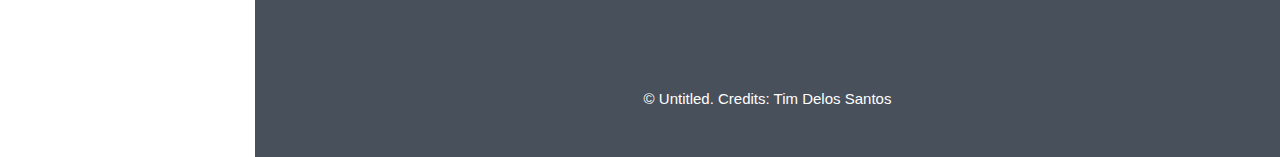
==== commit fcdfe5eb: "Mobile View" ====
--- a/index.html
+++ b/index.html
@@ -2,6 +2,7 @@
 <html>
 <head>
 	<meta charset="utf-8">
+	<meta name="viewport" content="width=device-width, initial-scale=1">
 	<title>JDSantos | Jimwell Delos Santos</title>
 	<link rel="stylesheet" type="text/css" href="css/main.css">
 	<link rel="stylesheet" type="text/css" href="css/mobile-style.css">
@@ -27,7 +28,7 @@
 	<div class="main">
 		<div id="top" class="section">
 			<div class="container">
-				<h1>Hello I'm Jimwell, A Programmer / Graphic Designer</h1>
+				<h1>Hello I'm Jimwell,<br> A Programmer / Graphic Designer</h1>
 				<p>I'm a tech enthusiasts who loves to learn everything about technology. A self-taught programmer, I can do Android Programming, Web Programming, Graphic Designing, and a technical support. </p>
 				<br>
 			</div>
@@ -305,7 +306,7 @@
 				</li>
 			</ul>
 			<p class="copyright">&copy; Untitled. Credits: 
-				<a href="https://www.facebook.com/BringMeToTheHorizon">Tim Delos Santos</a>
+				<a href="https://www.facebook.com/BringMeToTheHorizon" id="copyright">Tim Delos Santos</a>
 			</p>
 		</footer>
 	</div>
--- a/css/main.css
+++ b/css/main.css
@@ -1,3 +1,4 @@
+
 html, body{
   height: 100%;
   padding: 0;
@@ -7,7 +8,7 @@
 /* Position the navbar on the left side of the screen */ 
 .sidenav {
   height: 100%;
-  width: 250px;
+  width: 17em;
   position: fixed;
   z-index: 1;
   top: 0;
@@ -15,41 +16,14 @@
   background-image: linear-gradient(#30363f, #48505C);
   background-color: #30363f;
   overflow-x: hidden;
-  padding-top: 20px;
-
-}
-
-/* Style each item in navlist  */
-.sidenav .nav-item {
-  margin-top: 20px;
-  padding: 6px 6px 6px 32px;
-  text-decoration: none;
-  font-size: 1.2em;
-  color: #808080;
-  display: block;
-}
-
-/* Change color of nav-item on mouse hover */
-.sidenav .nav-item:hover {
-  color: #f2f2f2;
-}
-
-/* Nav-item color when clicked or active */
-.sidenav .nav-item.active{
-  color: #f2f2f2;
-}
-
-
-/* Color of active nav-item when hovered by mouse */ 
-.sidenav .active:hover{
-  color: #fff;
+  padding-top: 1em;
 }
 
 /* Style the personal details */
 .details{
   text-align: center;
   color: white;
-  padding: 10px;
+  padding: 1em;
 }
 
 /* Make image round and 50% of its original size */
@@ -58,54 +32,83 @@
   border-radius: 50%;
 }
 
+.details h3{
+  font-size: 1.3em;
+}
+
 .details p{
   color: #808080;
   font-size: .9em;
 }
 
+/* Style each item in navlist  */
+.sidenav .nav-item {
+  margin-top: 1em;
+  padding: .4em .4em .4em 2em;
+  text-decoration: none;
+  font-size: 1.2em;
+  color: #808080;
+  display: block;
+}
+
+/* Change color of nav-item on mouse hover */
+.sidenav .nav-item:hover {
+  color: #f2f2f2;
+}
+
+/* Nav-item color when clicked or active */
+.sidenav .nav-item.active{
+  color: #f2f2f2;
+}
+
+
+/* Color of active nav-item when hovered by mouse */ 
+.sidenav .active:hover{
+  color: #fff;
+}
 
 /* --------------------------------------------------------------------- */
 
 /* Increment the fontsize of all text and set the default color */ 
 /* Set the margin-left of the main div equal to the width of sidebar */
 .main {
-  margin-left: 250px;
-  font-size: 1.2em;
+  margin-left: 17em;
   color: #30363f;
 }
 
 /* Set padding of each sections inside main */
 .section{
-  padding: 16px 0px 64px 0px;
+  padding: 1em 0em 4em 0em;
 }
 
 /* Default style of all container of each section */
 .section .container {
-  margin-top: 32px;
-  padding-left: 64px;
-  padding-right: 64px;
-  padding-bottom: 16px;
+  margin-top: 2em;
+  padding-left: 4em;
+  padding-right: 4em;
+  padding-bottom: 1em;
   text-align: center;
 }
 
 /* Set the background image of the top section */
 #top {
   color: white;
-  height: 40vh;
+  background-color: #808080; /* This will be displayed when image failed to load */
   background-image: url('../images/bgimg.jpg');
-  background-color: #808080; /* This will be displayed when image failed to load */
   background-position: center;
   background-repeat: no-repeat;
   background-size: cover;
   background-attachment: fixed;
 }
 
-#top h1 {
+#top .container h1{
+  font-size: 2.5em;
   margin: 0 auto;
-  width: 60%;
-}
-
-
+}
+
+#top .container p{
+  font-size: 1.4em;
+}
 
 /* --------------------------------------------------------------------- */
 
@@ -116,48 +119,51 @@
   color: #808080;
 }
 
+.header h2{
+  font-size: 2.1em;
+}
+
 /* ---------------------------------------------------------------------- */
 
 #skills{
   background-color: #F7F7F7;
-  padding-bottom: 0px;
+  padding-bottom: 0;
 }
 
 #skills .header hr{
   width: 20%;
-  margin-top: 30px;
-  margin-bottom: 30px;
+  margin: 2em 0;
 }
 
 #skills .icons li{
   text-decoration: none;
   list-style-type: none;
   display: inline-block;
-  margin-right: 16px;
-  padding: 5px;
+  margin-right: 1em;
+  padding: .5em;
 }
 
 #skills .container{
-  box-shadow: 0px -5px #E0E0E0;
+  box-shadow: 0 -.4em #E0E0E0;
   background-color: #fff;
 }
 
 #skills .container .row{
   display: flex;
-  flex-wrap: wrap;
-  padding: 16px 16px 16px 0px;
+  padding: 1em 1em 1em 0;
 }
 
 #skills .container .row .col-1{
-  flex: 25%;
+  flex: 40%;
   overflow: hidden;
   text-align: center;
-  padding: 8px;
+  padding: .5em;
+  border: 1px solid red;
 }
 
 #skills .container .row .col-1 img{
   border-radius: 50%;
-  width: 100%;
+  width: 70%;
   transition-duration: .5s;
 }
 
@@ -168,19 +174,21 @@
 }
 
 #skills .container .row .col-2{
-  flex: 75%;
-  padding: 8px 16px 8px 32px;
+  flex: 60%;
+  font-size: 1.1em;
+  padding: .5em 1em;
 }
 
 #skills .container .row .col-2 h3{
   font-weight: 700;
+  font-size: 1.7em;
 }
 
 #skills .container .row .col{
   flex: 33.33%;
   overflow: hidden;
   text-align: center;
-  padding: 16px;
+  padding: 1px;
 }
 
 #skills .container .row .col .card{
@@ -201,6 +209,7 @@
 
 #skills .container .row .col .card h4{
   font-weight: 700;
+  font-size: 1.4em;
 }
 
 #skills .container .row .col .card ul{
@@ -279,6 +288,7 @@
   background-color: #30363f;
   color: white;
   padding: 8px;
+  font-size: 1.2em;
   transform: rotateY(180deg);
 }
 
@@ -303,7 +313,13 @@
 /* ----------------------------------------------------------------------------- */
 
 #contacts .container{
-  padding: 48px;
+  padding: 32px 16px;
+  font-size: 1.1em;
+}
+
+#contacts .container h2{
+  font-size: 2.1em;
+  font-weight: 700;
 }
 
 #contacts .container a{
@@ -323,12 +339,13 @@
 /* ----------------------------------------------------------------------------- */
 
 footer{
-  padding: 8px 16px 8px 16px;
+  padding: 32px 16px;
   display: block;
   text-align: center;
   bottom: 0;
-  background-color: #F7F7F7;
+  color: white;
   box-shadow: 0px -5px #E0E0E0;
+  background-color: #48505C;
 }
 
 footer ul{
@@ -342,7 +359,7 @@
 footer ul li {
   display: inline-block;
   padding: 8px;
-  font-size: 1.5em;
+  font-size: 2em;
   opacity: .5;
 }
 
@@ -350,9 +367,6 @@
   opacity: 1;
 }
 
-footer p{
-  font-size: .7em;
-}
-footer a{
-  text-decoration: none;
-}
+footer #copyright{
+  text-decoration: none;
+}
--- a/css/mobile-style.css
+++ b/css/mobile-style.css
@@ -1,44 +1,24 @@
-/* Mobile Devices */
-@media screen and (min-width: 320px) 
-and (max-width: 768px){
+
+@media screen and (max-width: 60em){
+	
 	.sidenav{
 		display: none;
 	}
 
 	.main{
-		margin-left: 0;
-		font-size: .9em;
-	}
-	/* Set padding of each sections inside main */
-	.section{
-  		padding: 8px 0px 32px 0px;
+		margin-left: 0px;
 	}
 
-	/* Default style of all container of each section */
-	.section .container {
-  		margin-top: 16px;
-  		padding-left: 32px;
-  		padding-right: 32px;
-  		padding-bottom: 16px;
-  		text-align: center;
-  	}
+	.row{
+  		flex-direction: column;
+  		align-items: stretch;
+		}
 
-  	#top{
-  		height: 60vh;
-  	}
-
-  	.row{
-  		flex-direction: column;
-	}
-
-	#skills .container .row .col-1 img{
-  		width: 50%;
-	}
-
-	#project .container .row .col .card {
-  		width: 80%;
-  		margin: 0 auto;
+	@media screen and (min-width:  40em) and (max-width: 60em){
+		#skills .container .row .col-1 img{
+			width: 40%;
+		}
 
 	}
 
-}+}
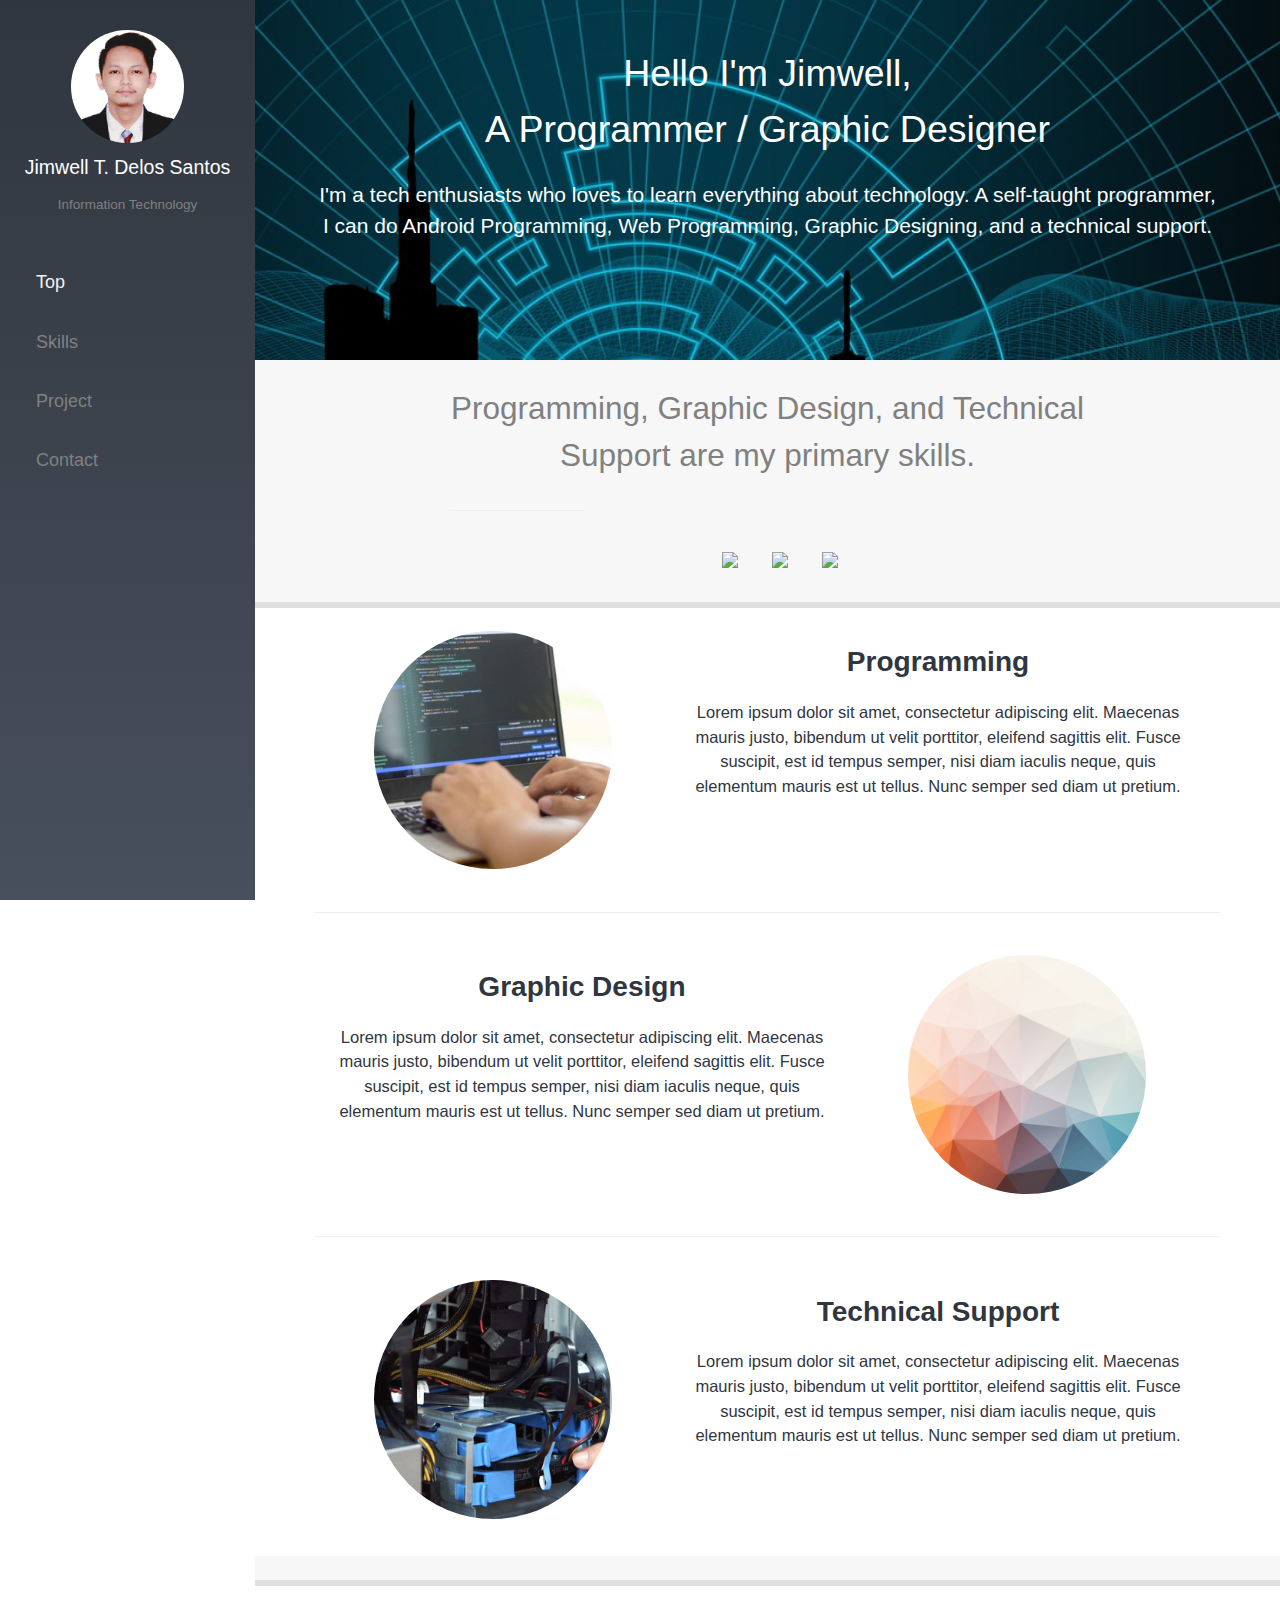
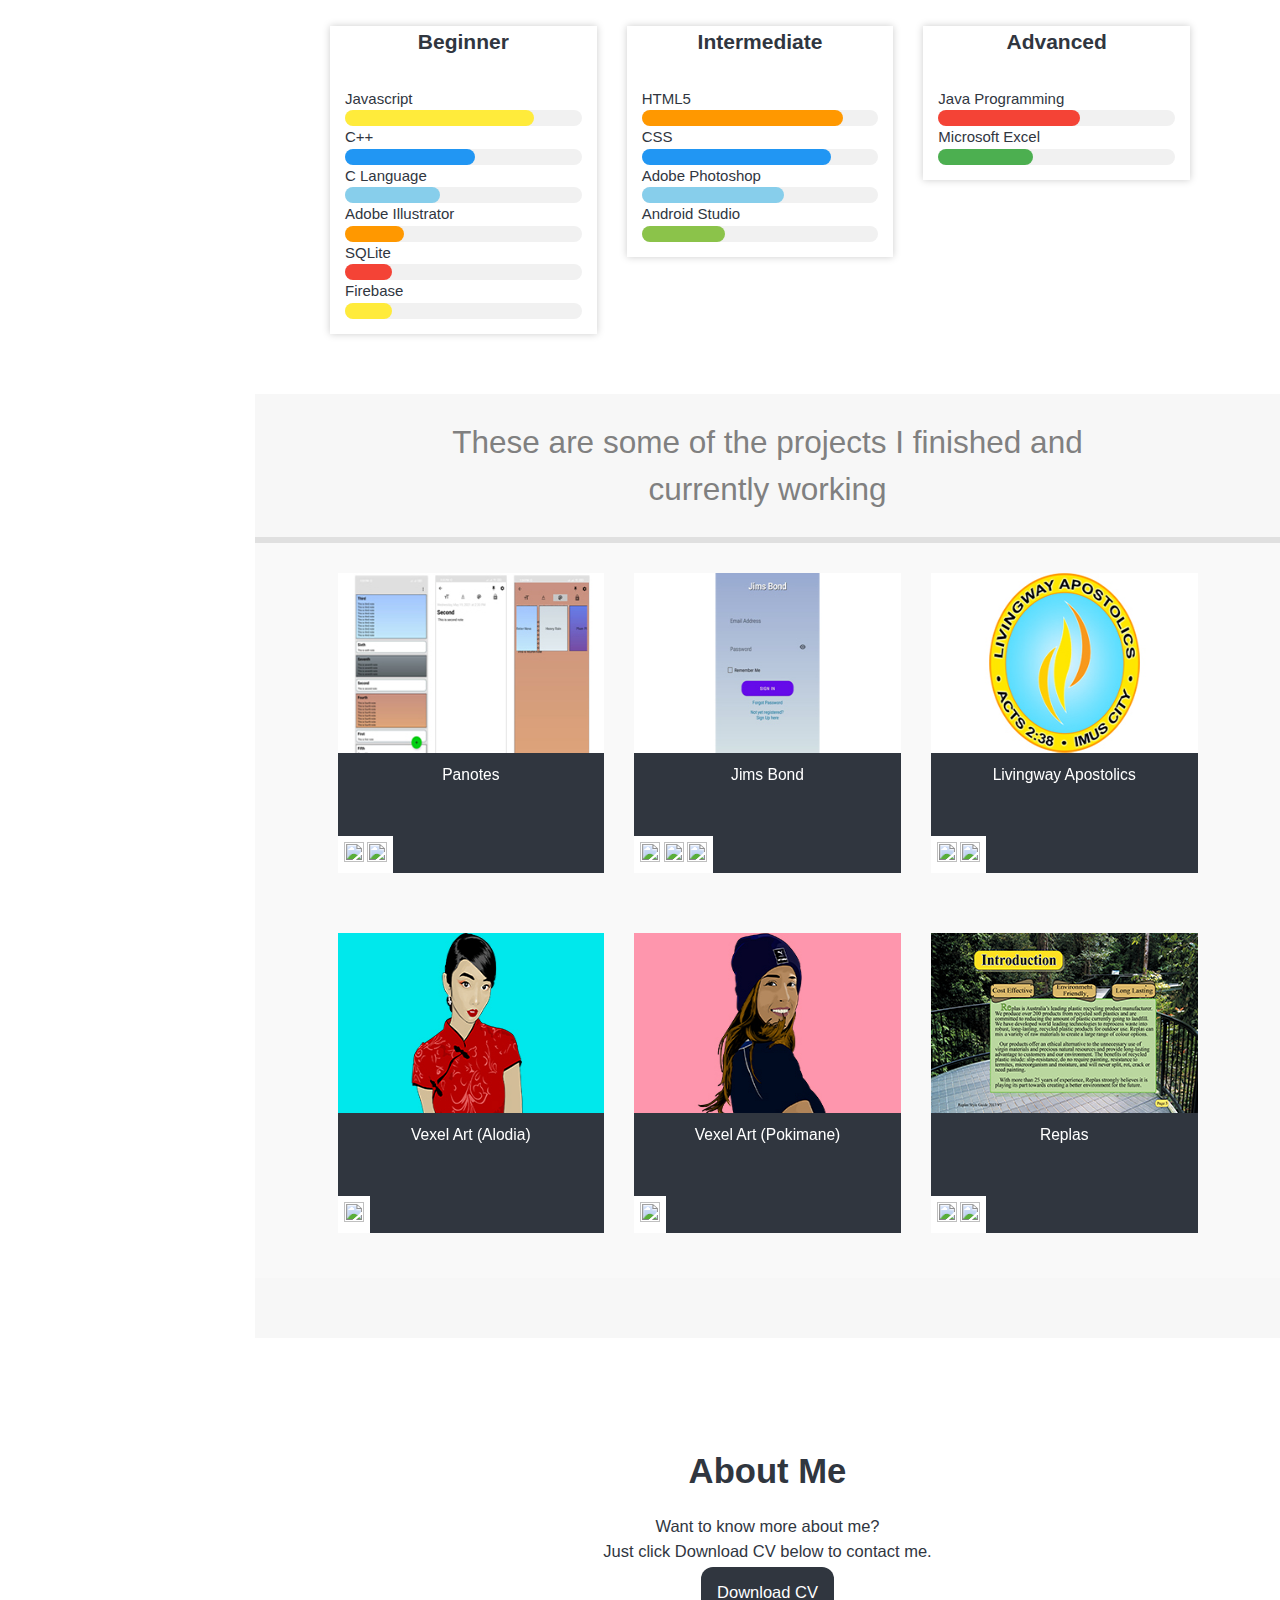
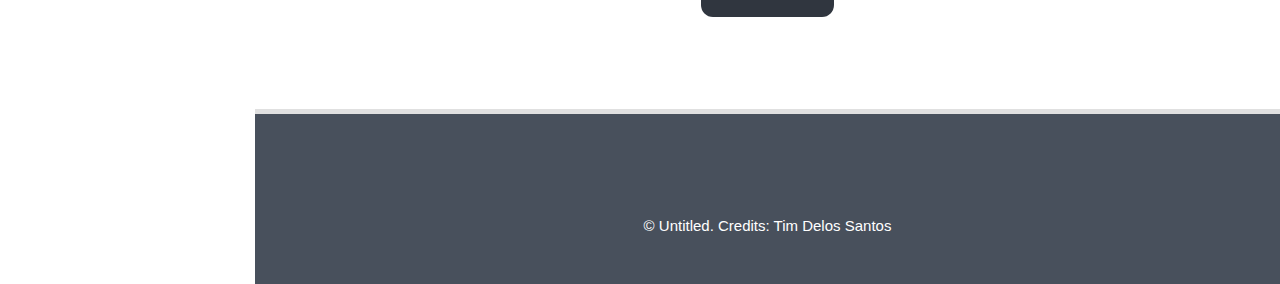
==== commit 1006757c: "Fixed" ====
--- a/index.html
+++ b/index.html
@@ -226,39 +226,39 @@
 										<li><img src="https://img.icons8.com/color/24/000000/adobe-illustrator--v1.png"/></li>
 									</ul>
 								</div>
-								<div class="back"><p><a href="https://www.facebook.com/Living-Way-Apostolics-Imus-CityCavite-229352254987706">Livingway Apostolics</a> (LWA) is a Christian church located in Quezon City. Last year (2020) they open a sattelite church in Imus Cavite. The project includes a logo which created in Adobe Illustrator, a poster, and a seal for podium which designed in Adobe Photoshop.</p>
-								</div>
-							</div>
-						</div>
-					</div>
-				</div>
-				<div class="row">
-					<div class="col">
-						<div class="card">
-							<div class="content">
-								<div class="front">
-									<img src="images/projects/vexel-art-alodia.jpg" alt="Project 1">
+								<div class="back"><p><a href="https://www.facebook.com/Living-Way-Apostolics-Imus-CityCavite-229352254987706" target="_blank">Livingway Apostolics (LWA - Imus City)</a> is a pioneering Christian church located in Quezon City. Last year (2020) they open a sattelite church in Imus Cavite. The project includes a logo which created in Adobe Illustrator, a poster, and a seal for podium which designed in Adobe Photoshop.</p>
+								</div>
+							</div>
+						</div>
+					</div>
+				</div>
+				<div class="row">
+					<div class="col">
+						<div class="card">
+							<div class="content">
+								<div class="front">
+									<img src="images/projects/vexel-art-alodia.jpg" alt="Vexel Art (Alodia Gosiengfiao)">
 									<h4>Vexel Art (Alodia)</h4>
 									<ul>
 										<li><img src="https://img.icons8.com/color/24/000000/adobe-photoshop--v1.png"/></li>
 									</ul>
 								</div>
-								<div class="back"><p>Alodia Gosiengfiao is a famous Filipino model, TV presenter, vlogger, and cosplayer. This vexel art was created in Adobe Photoshop using tracing technique which uses Pen Tool to create various shapes by tracing the subject.</p>
-								</div>
-							</div>
-						</div>
-					</div>
-					<div class="col">
-						<div class="card">
-							<div class="content">
-								<div class="front">
-									<img src="images/projects/vexel-art-poki.jpg" alt="Project 1">
+								<div class="back"><p><a href="https://drive.google.com/file/d/1egI9_QOH5vYGMhly0B6CZx9LXZ5kLY5y/view?usp=sharing" target="_blank">Alodia Gosiengfiao</a> is a famous Filipino model, TV presenter, vlogger, and cosplayer. This vexel art was created in Adobe Photoshop using tracing technique which uses Pen Tool to create various shapes by tracing the subject.</p>
+								</div>
+							</div>
+						</div>
+					</div>
+					<div class="col">
+						<div class="card">
+							<div class="content">
+								<div class="front">
+									<img src="images/projects/vexel-art-poki.jpg" alt="Vexel Art (Pokimane)">
 									<h4>Vexel Art (Pokimane)</h4>
 									<ul>
 										<li><img src="https://img.icons8.com/color/24/000000/adobe-photoshop--v1.png"/></li>
 									</ul>
 								</div>
-								<div class="back"><p>Imane Anis a.k.a <i>Pokimane</i> is a Moroccan-Canadian internet personality known for her live streams. This vexel art was also created in Adobe Photoshop using tracing technique which uses Pen Tool to create various shapes by tracing the subject.</p>
+								<div class="back"><p>Imane Anis a.k.a <a href="https://drive.google.com/file/d/1d3TgoCPKQVY7tjV1gcMH7I5_ll06w-W_/view?usp=sharing" target="_blank">Pokimane</a> is a Moroccan-Canadian internet personality known for her live streams. This vexel art was also created in Adobe Photoshop using tracing technique which uses Pen Tool to create various shapes by tracing the subject.</p>
 								</div>
 							</div>
 						</div>
--- a/css/main.css
+++ b/css/main.css
@@ -57,7 +57,7 @@
 }
 
 /* Nav-item color when clicked or active */
-.sidenav .nav-item.active{
+.sidenav .active{
   color: #f2f2f2;
 }
 
@@ -158,7 +158,6 @@
   overflow: hidden;
   text-align: center;
   padding: .5em;
-  border: 1px solid red;
 }
 
 #skills .container .row .col-1 img{
@@ -188,21 +187,21 @@
   flex: 33.33%;
   overflow: hidden;
   text-align: center;
-  padding: 1px;
+  padding: 1em;
 }
 
 #skills .container .row .col .card{
-  -moz-box-shadow: 0 0 3px #ccc;
-  -webkit-box-shadow: 0 0 3px #ccc;
-  box-shadow: 0 0 6px #ccc;
+  -moz-box-shadow: 0 0 .3em #ccc;
+  -webkit-box-shadow: 0 0 .3em #ccc;
+  box-shadow: 0 0 .5em #ccc;
   transition-duration: .5s;
 
 }
 
 #skills .container .row .col .card:hover{
-  -moz-box-shadow: 0 0 3px #ccc;
-  -webkit-box-shadow: 0 0 3px #ccc;
-  box-shadow: 0 0 16px #000;
+  -moz-box-shadow: 0 0 .3em #ccc;
+  -webkit-box-shadow: 0 0 .3em #ccc;
+  box-shadow: 0 0 1em #000;
   transition-duration: .5s;
 
 }
@@ -216,32 +215,31 @@
   text-align: left;
   text-decoration: none;
   list-style-type: none;
-  padding: 8px;
+  padding: 1em;
 }
 
 /* ----------------------------------------------------------------------------- */
 
 #project{
   background-color: #F7F7F7;
-  padding-bottom: 0px;
 }
 
 #project .container{
-  box-shadow: 0px -5px #E0E0E0;
+  box-shadow: 0 -.4em #E0E0E0;
   background-color: #F9F9F9;
 }
 
 
 #project .container .row{
   display: flex;
-  padding: 16px 16px 16px 0px;
+  padding: 1em .5em;
 }
 
 #project .container .row .col{
   flex:33.33%;
   overflow: hidden;
   text-align: center;
-  padding: 16px;
+  padding: 1em;
 }
 
 
@@ -261,7 +259,7 @@
   transition: transform 0.6s;
   transform-style: preserve-3d;
   font-size: .8em;
-  box-shadow: 0 4px 8px 0 rgba(0,0,0,0.2);
+  box-shadow: 0 .3em .5em 0 rgba(0,0,0,0.2);
 
 }
 
@@ -280,16 +278,20 @@
 }
 
 #project .container .row .col .card .front {
-  background-color: white;
-
+  background-color: #30363f;
 }
 
 #project .container .row .col .card .back {
   background-color: #30363f;
   color: white;
-  padding: 8px;
+  padding: .5em;
   font-size: 1.2em;
   transform: rotateY(180deg);
+}
+
+#project .container .row .col .card .back a{
+  text-decoration: none;
+  color: #60BCFF;
 }
 
 #project .container .row .col .card .front img{
@@ -297,13 +299,20 @@
   height: 60%;
 }
 
+#project .container .row .col .card .front h4{
+  font-size: 1.3em;
+  color: white;
+}
+
 #project .container .row .col .card .front ul {
   text-align: left;
   text-decoration: none;
   list-style-type: none;
-  padding: 8px;
+  padding: .5em;
   position: absolute;
   bottom: 0;
+  margin-bottom: 0;
+  background-color: white;
 }
 
 #project .container .row .col .card .front ul li {
@@ -313,7 +322,7 @@
 /* ----------------------------------------------------------------------------- */
 
 #contacts .container{
-  padding: 32px 16px;
+  padding: 3em 2em;
   font-size: 1.1em;
 }
 
--- a/css/mobile-style.css
+++ b/css/mobile-style.css
@@ -1,5 +1,5 @@
 
-@media screen and (max-width: 60em){
+@media screen and (min-width: 20em) and (max-width: 60em){
 	
 	.sidenav{
 		display: none;
@@ -12,13 +12,25 @@
 	.row{
   		flex-direction: column;
   		align-items: stretch;
-		}
+  		/*background-color: red;*/
+	}
 
 	@media screen and (min-width:  40em) and (max-width: 60em){
 		#skills .container .row .col-1 img{
 			width: 40%;
 		}
 
+		/*
+		.row{
+			background-color: blue;
+		}*/
+
+		@media screen and (min-width: 50em) and (max-width: 60em){
+			/*.row{
+				background-color: yellow;
+			}*/
+
+		}
 	}
 
 }
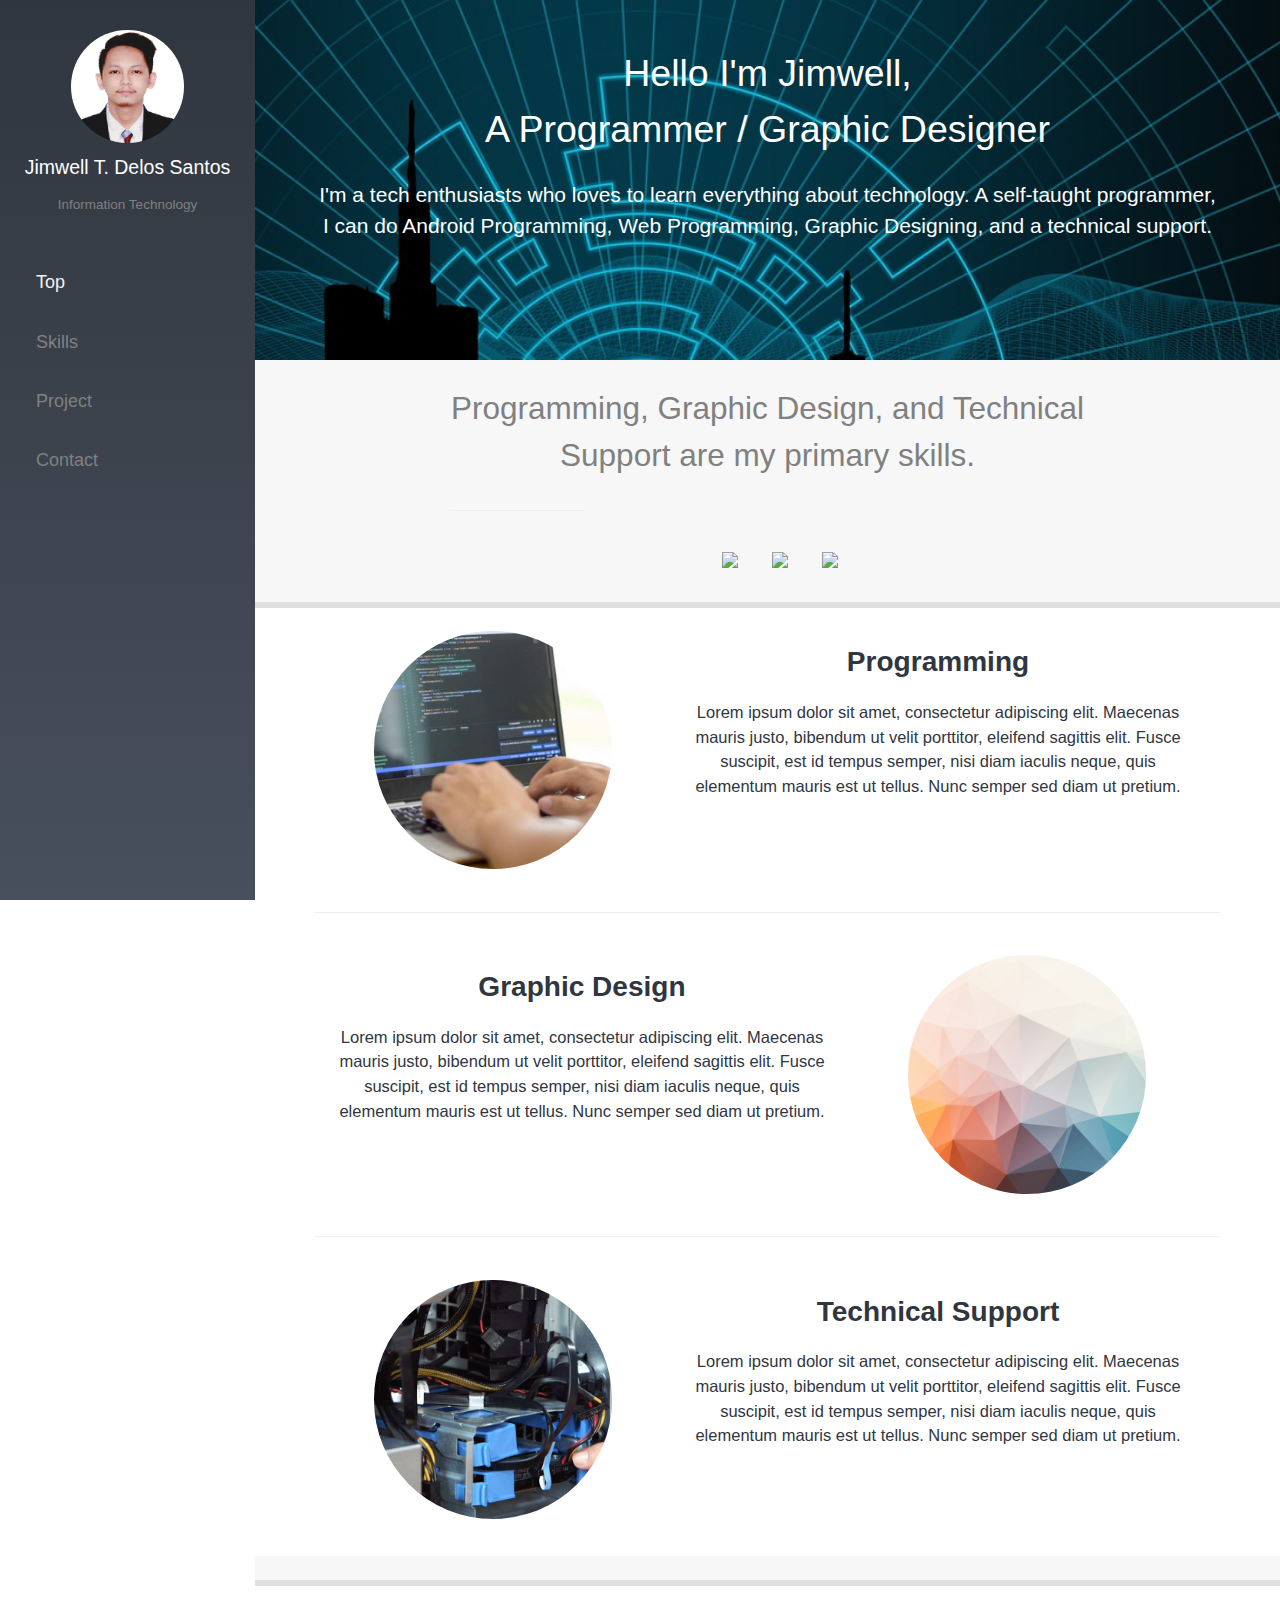
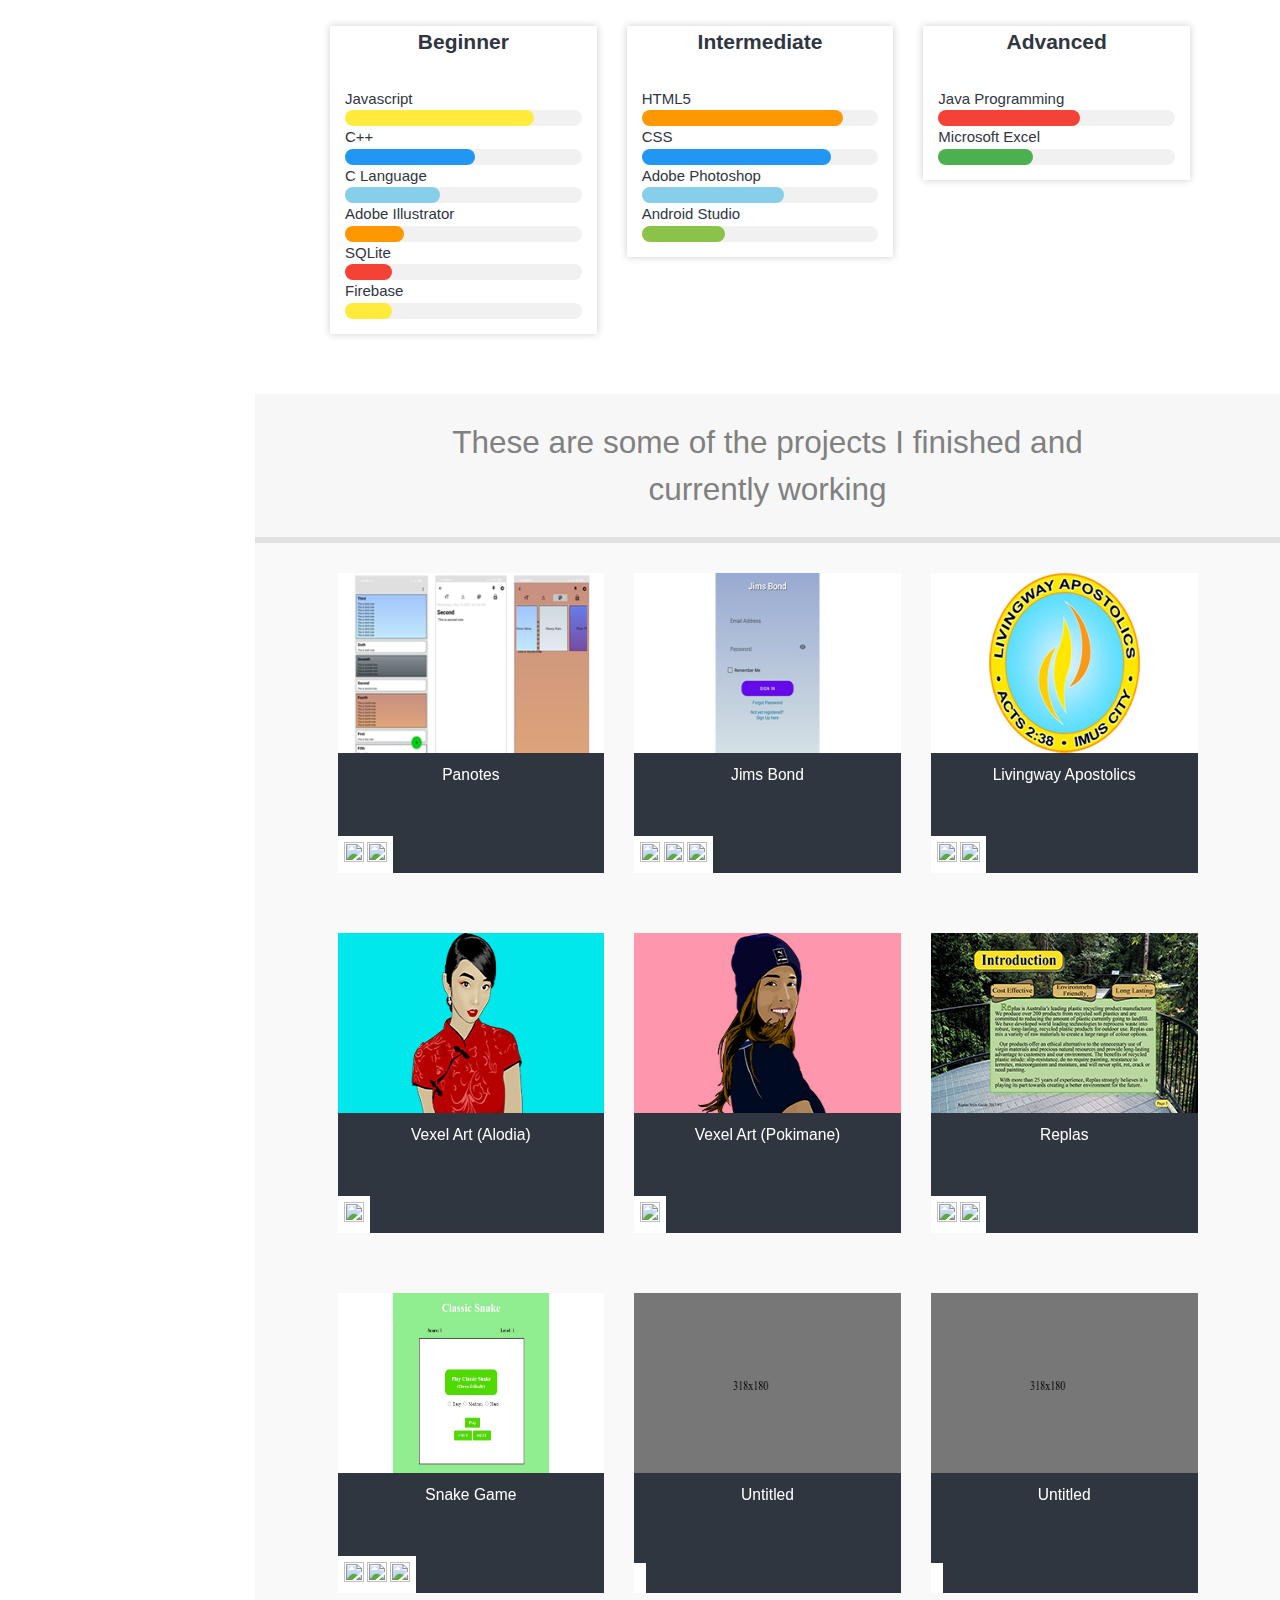
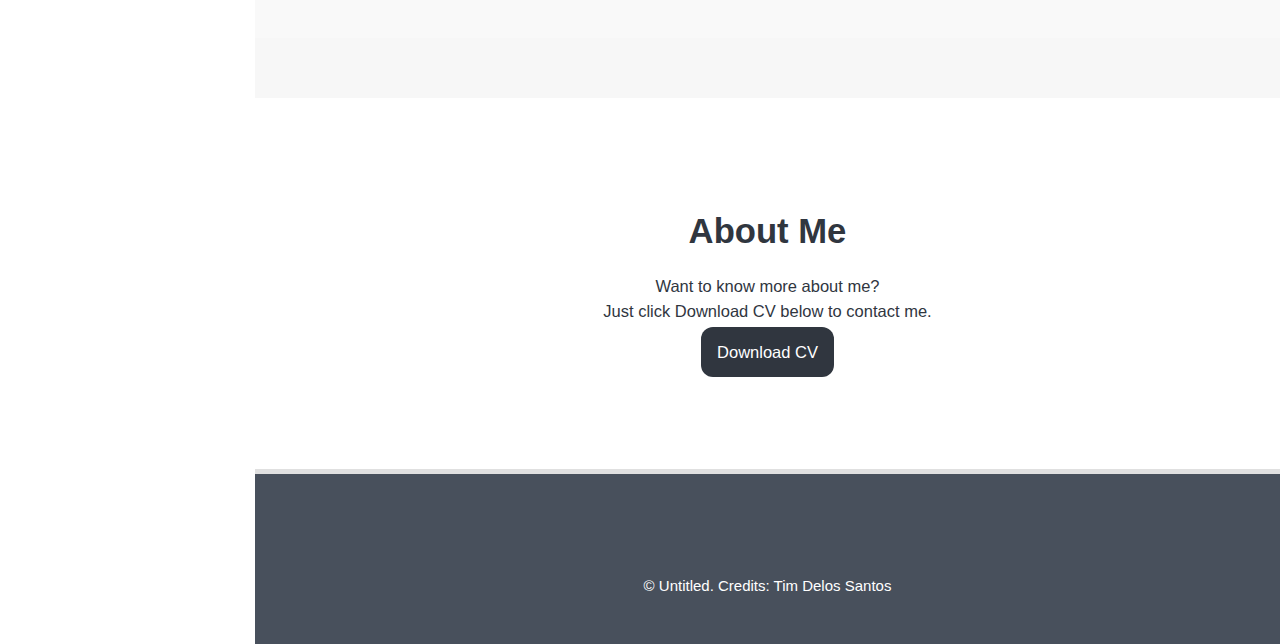
==== commit de527503: "Snake Game" ====
--- a/index.html
+++ b/index.html
@@ -280,6 +280,56 @@
 						</div>
 					</div>
 				</div>
+
+				<div class="row">
+					<div class="col">
+						<div class="card">
+							<div class="content">
+								<div class="front">
+									<img src="images/projects/snake-game.jpg" alt="Vexel Art (Alodia Gosiengfiao)">
+									<h4>Snake Game</h4>
+									<ul>
+										<li><img src="https://img.icons8.com/color/24/000000/html-5--v1.png"/></li>
+										<li><img src="https://img.icons8.com/color/24/000000/css3.png"/></li>
+										<li><img src="https://img.icons8.com/color/24/000000/javascript--v1.png"/></li>
+									</ul>
+								</div>
+								<div class="back"><p><a href="images/resources/snake/index.html" target="_blank">Snake game</a> is a classic game that can be played in your browser built mainly using Javascript with HTML5, and CSS for styling. The game is currently under development to include more level, and fix other issue, but it is already functional and ready to play.</p>
+								</div>
+							</div>
+						</div>
+					</div>
+					<div class="col">
+						<div class="card">
+							<div class="content">
+								<div class="front">
+									<img src="images/projects/default.png" alt="">
+									<h4>Untitled</h4>
+									<ul>
+										<li></li>
+									</ul>
+								</div>
+								<div class="back"><p><a href="#" target="_blank">Lorem ipsum</a>  dolor sit amet, consectetur adipiscing elit. In porttitor tellus id justo porttitor, nec molestie sem pulvinar. Pellentesque imperdiet aliquam odio, vitae pulvinar nisl gravida quis. Curabitur sagittis, nibh vel porta pellentesque, lectus metus pellentesque magna, feugiat rutrum nisl neque sed nunc.</p>
+								</div>
+							</div>
+						</div>
+					</div>
+					<div class="col">
+						<div class="card">
+							<div class="content">
+								<div class="front">
+									<img src="images/projects/default.png" alt="">
+									<h4>Untitled</h4>
+									<ul>
+										<li></li>
+									</ul>
+								</div>
+								<div class="back"><p><a href="#" target="_blank">Lorem ipsum</a>  dolor sit amet, consectetur adipiscing elit. In porttitor tellus id justo porttitor, nec molestie sem pulvinar. Pellentesque imperdiet aliquam odio, vitae pulvinar nisl gravida quis. Curabitur sagittis, nibh vel porta pellentesque, lectus metus pellentesque magna, feugiat rutrum nisl neque sed nunc.</p>
+								</div>
+							</div>
+						</div>
+					</div>
+				</div>
 			</div>
 		</div>
 
@@ -287,7 +337,7 @@
 			<div class="container">
 				<h2>About Me</h2>
 				<p>Want to know more about me? <br> Just click Download CV below to contact me.</p>
-				<a href="images/resources/cv.pdf" class="fas fa-download" download> Download CV</a>
+				<a href="images/resources/cv(300).pdf" class="fas fa-download" download> Download CV</a>
 			</div>
 		</div>
 		<footer id="footer">
